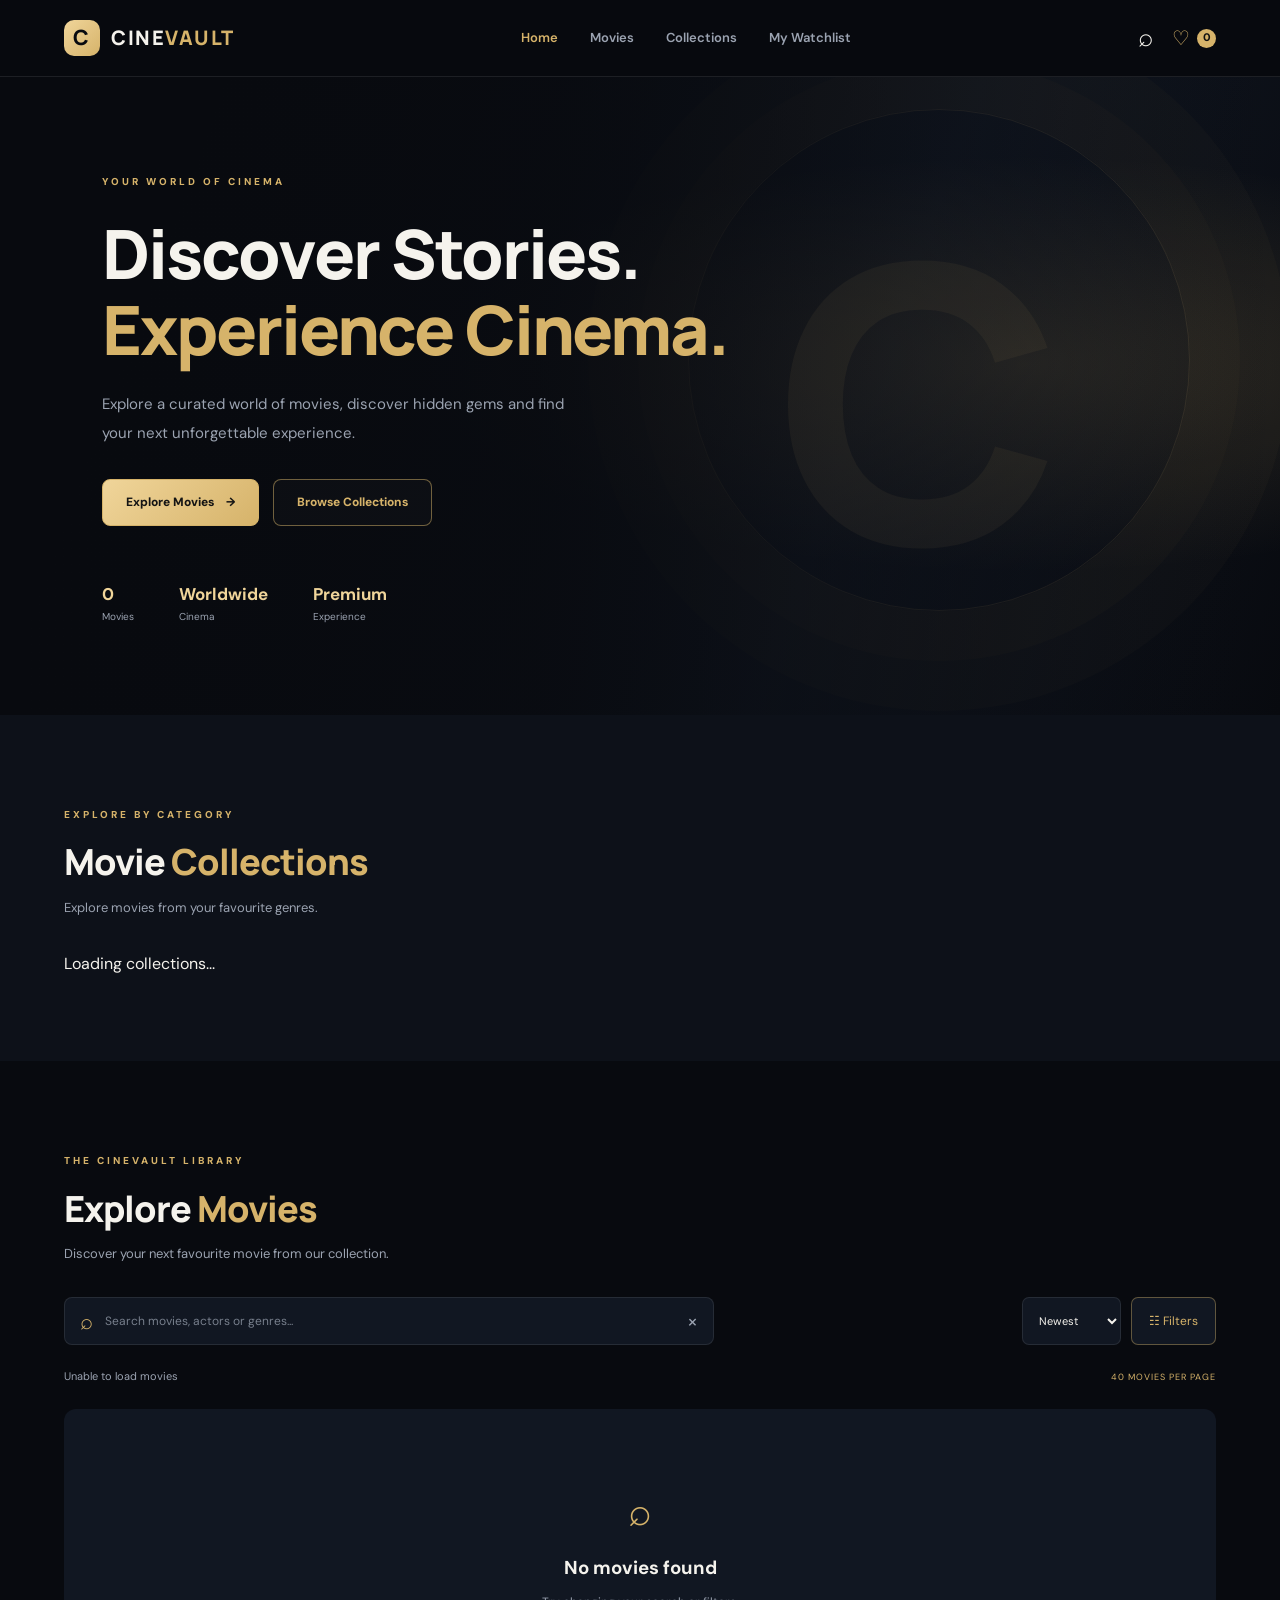
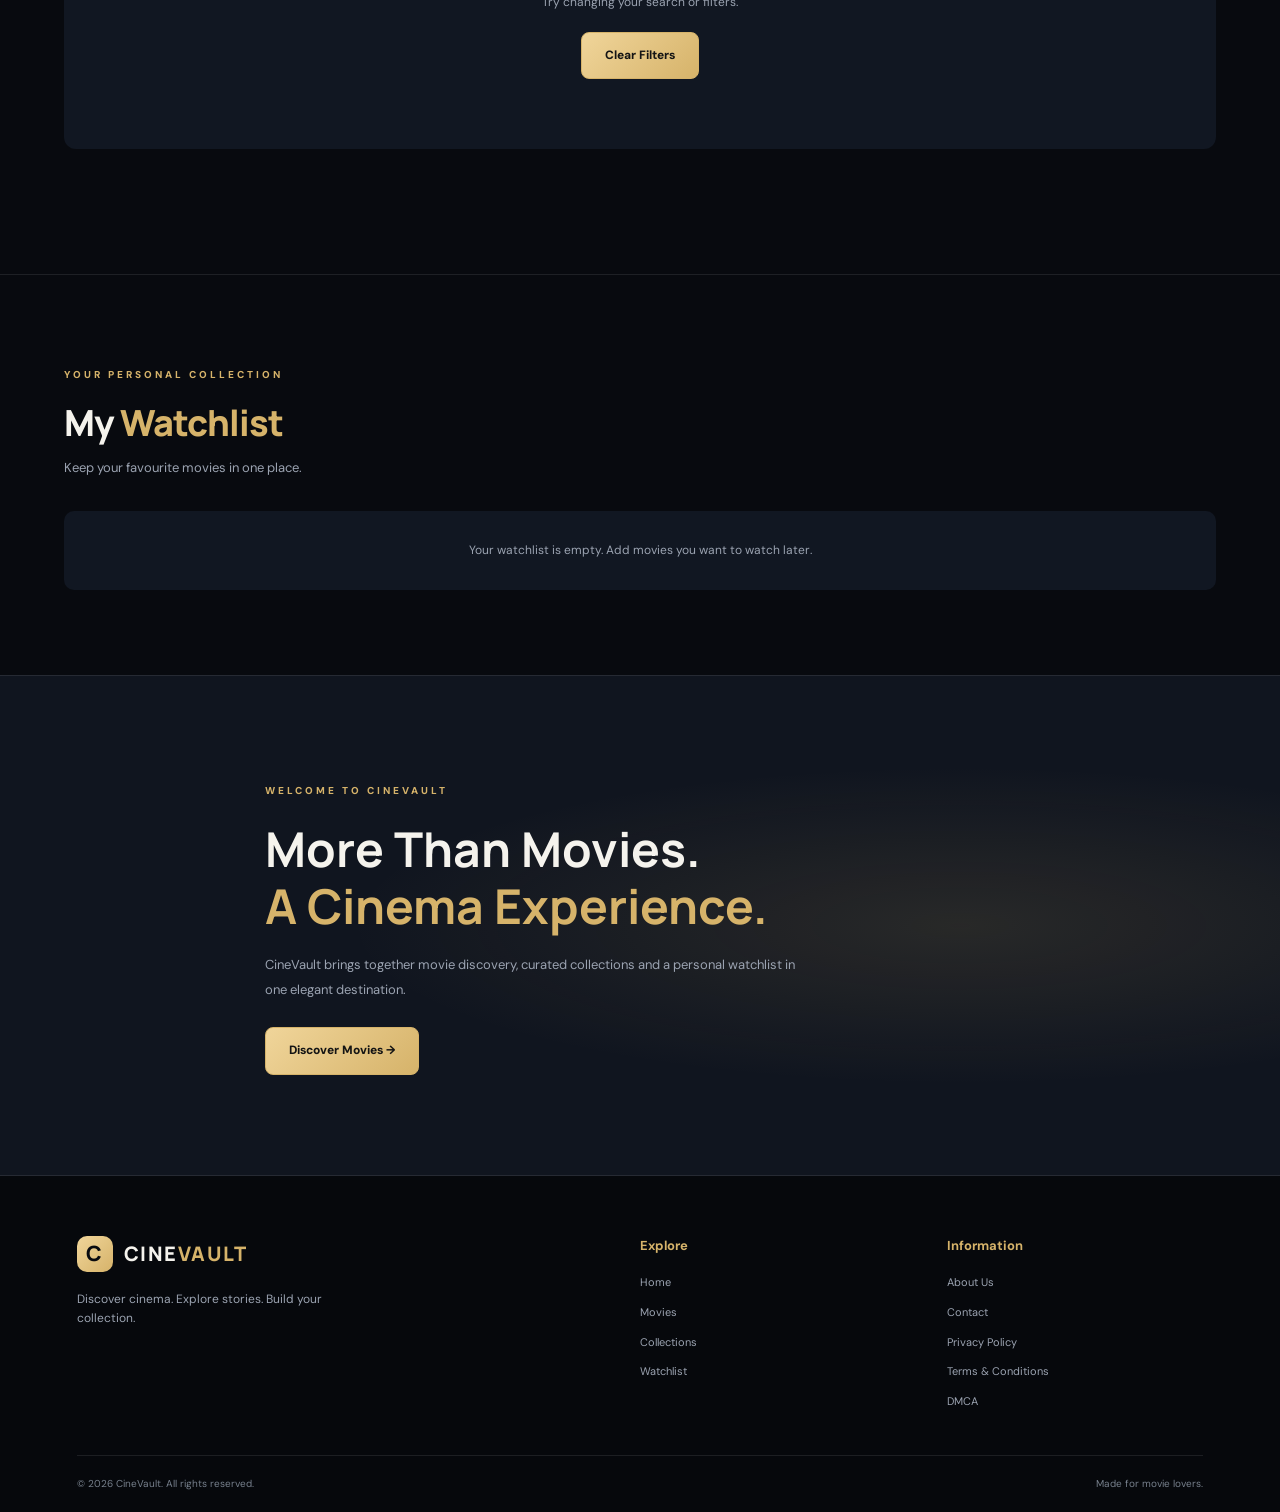
==== index.html @ 34457828 "Refactor index.html for better structure and semantics Updated various elements in the index.html fi" ====
<!DOCTYPE html>
<html lang="en">
<head>
  <meta charset="UTF-8">
  <meta name="viewport" content="width=device-width, initial-scale=1.0">

  <title>CineVault — Discover Movies & Entertainment</title>

  <meta name="description" content="Explore movies, discover new releases and build your personal movie collection with CineVault.">
  <meta name="keywords" content="movies, cinema, Hollywood, Bollywood, Korean movies, Bangla movies">
  <meta name="author" content="CineVault">

  <meta property="og:title" content="CineVault — Movie Collection">
  <meta property="og:description" content="Discover your next favourite movie.">
  <meta property="og:type" content="website">

  <meta name="theme-color" content="#080a0f">

  <link rel="preconnect" href="https://fonts.googleapis.com">
  <link rel="preconnect" href="https://fonts.gstatic.com" crossorigin>
  <link href="https://fonts.googleapis.com/css2?family=DM+Sans:wght@400;500;600;700;800&family=Manrope:wght@400;500;600;700;800&display=swap" rel="stylesheet">

  <link rel="stylesheet" href="style.css">

  <!-- D1 is the only movie database -->
  <script src="script.js" defer></script>
</head>

<body>

  <!-- HEADER -->
  <header class="site-header">
    <div class="header-inner">

      <a href="index.html" class="brand" id="headerBrand">
        <span class="brand-icon" id="headerLogoIcon">C</span>
        <span id="headerLogoText">CINE<span class="gold-text">VAULT</span></span>
      </a>

      <nav class="main-nav" id="mainNav">
        <a href="#home" class="active">Home</a>
        <a href="#movies">Movies</a>
        <a href="#collections">Collections</a>
        <a href="#watchlist">My Watchlist</a>
      </nav>

      <div class="header-actions">

        <button class="icon-button" id="searchToggle" aria-label="Open search">
          <span>⌕</span>
        </button>

        <a href="#watchlist" class="watchlist-link">
          <span>♡</span>
          <span class="watchlist-count" id="watchlistCount">0</span>
        </a>

        <button class="menu-toggle" id="menuToggle" aria-label="Toggle menu">
          ☰
        </button>

      </div>

    </div>
  </header>


  <main>

    <!-- HERO BANNER -->
    <section class="hero-section" id="home">

      <div class="hero-overlay"></div>

      <div class="hero-content">

        <span class="hero-eyebrow" id="heroEyebrow">
          YOUR WORLD OF CINEMA
        </span>

        <h1 id="heroTitle">
          Discover Stories.<br>
          <span class="gold-text" id="heroHighlight">
            Experience Cinema.
          </span>
        </h1>

        <p id="heroDescription">
          Explore a curated world of movies, discover hidden gems
          and find your next unforgettable experience.
        </p>

        <div class="hero-buttons">

          <a href="#movies" class="btn btn-primary" id="heroButton1">
            <span id="heroButton1Text">Explore Movies</span>
            <span>→</span>
          </a>

          <a href="#collections" class="btn btn-outline" id="heroButton2">
            Browse Collections
          </a>

        </div>

        <div class="hero-stats">

          <div>
            <strong id="totalMovies">0</strong>
            <span>Movies</span>
          </div>

          <div>
            <strong>Worldwide</strong>
            <span>Cinema</span>
          </div>

          <div>
            <strong>Premium</strong>
            <span>Experience</span>
          </div>

        </div>

      </div>

      <div class="hero-decoration">
        <span>C</span>
      </div>

    </section>


    <!-- MOVIE COLLECTIONS -->
    <section class="section collections-section" id="collections">

      <div class="section-heading">

        <div>
          <span class="section-eyebrow" id="collectionsEyebrow">
            EXPLORE BY CATEGORY
          </span>

          <h2 id="collectionsHeading">
            Movie <span class="gold-text">Collections</span>
          </h2>

          <p class="section-description" id="collectionsDescription">
            Explore movies from your favourite genres.
          </p>
        </div>

      </div>

      <div class="collection-grid" id="collectionGrid">

        <!-- Collections loaded dynamically from D1 API -->

        <p class="loading-message" id="collectionsLoading">
          Loading collections...
        </p>

      </div>

    </section>


    <!-- EXPLORE MOVIES -->
    <section class="section movies-section" id="movies">

      <div class="section-heading">

        <div>

          <span class="section-eyebrow" id="moviesEyebrow">
            THE CINEVAULT LIBRARY
          </span>

          <h2 id="moviesHeading">
            Explore <span class="gold-text">Movies</span>
          </h2>

          <p class="section-description" id="moviesDescription">
            Discover your next favourite movie from our collection.
          </p>

        </div>

      </div>


      <!-- SEARCH AND SORT -->
      <div class="movie-toolbar">

        <div class="search-box" id="mainSearchBox">

          <span>⌕</span>

          <input
            type="search"
            id="movieSearch"
            placeholder="Search movies, actors or genres..."
            autocomplete="off"
          >

          <button id="clearSearch" aria-label="Clear search">
            ×
          </button>

        </div>

        <div class="toolbar-actions">

          <select id="sortMovies" aria-label="Sort movies">
            <option value="newest">Newest</option>
            <option value="oldest">Oldest</option>
            <option value="rating">Top Rated</option>
            <option value="az">Name A–Z</option>
          </select>

          <button class="filter-toggle" id="filterToggle">
            ☷ Filters
          </button>

        </div>

      </div>


      <!-- FILTERS -->
      <div class="filter-panel" id="filterPanel">

        <div class="filter-group">
          <label for="genreFilter">Genre</label>

          <select id="genreFilter">
            <option value="">All Genres</option>
            <option value="Action">Action</option>
            <option value="Adventure">Adventure</option>
            <option value="Animation">Animation</option>
            <option value="Comedy">Comedy</option>
            <option value="Crime">Crime</option>
            <option value="Drama">Drama</option>
            <option value="Fantasy">Fantasy</option>
            <option value="Horror">Horror</option>
            <option value="Mystery">Mystery</option>
            <option value="Romance">Romance</option>
            <option value="Sci-Fi">Sci-Fi</option>
            <option value="Thriller">Thriller</option>
          </select>
        </div>


        <div class="filter-group">
          <label for="languageFilter">Language</label>

          <select id="languageFilter">
            <option value="">All Languages</option>
            <option value="English">English</option>
            <option value="Hindi">Hindi</option>
            <option value="Korean">Korean</option>
            <option value="Bangla">Bangla</option>
            <option value="Japanese">Japanese</option>
          </select>
        </div>


        <div class="filter-group">
          <label for="yearFilter">Release Year</label>

          <select id="yearFilter">
            <option value="">All Years</option>
          </select>
        </div>


        <div class="filter-group">
          <label for="ratingFilter">Minimum Rating</label>

          <select id="ratingFilter">
            <option value="">Any Rating</option>
            <option value="9">9.0+</option>
            <option value="8">8.0+</option>
            <option value="7">7.0+</option>
            <option value="6">6.0+</option>
          </select>
        </div>


        <button id="resetFilters" class="reset-filters">
          Reset Filters
        </button>

      </div>


      <!-- RESULT INFORMATION -->
      <div class="results-bar">

        <p id="resultsCount">
          Loading movies...
        </p>

        <span class="results-label" id="resultsLabel">
          40 MOVIES PER PAGE
        </span>

      </div>


      <!-- MOVIE GRID -->
      <div class="movie-grid" id="movieGrid">

        <p class="loading-message">
          Loading movies...
        </p>

      </div>


      <!-- EMPTY STATE -->
      <div class="empty-state" id="emptyState" hidden>

        <div class="empty-icon">⌕</div>

        <h3>No movies found</h3>

        <p>Try changing your search or filters.</p>

        <button class="btn btn-primary" id="emptyReset">
          Clear Filters
        </button>

      </div>


      <!-- PAGINATION -->
      <div class="pagination" id="pagination">
        <!-- Pagination generated by JavaScript -->
      </div>

    </section>


    <!-- WATCHLIST -->
    <section class="section watchlist-section" id="watchlist">

      <div class="section-heading">

        <div>

          <span class="section-eyebrow">
            YOUR PERSONAL COLLECTION
          </span>

          <h2>
            My <span class="gold-text">Watchlist</span>
          </h2>

          <p class="section-description">
            Keep your favourite movies in one place.
          </p>

        </div>

      </div>

      <div class="movie-grid" id="watchlistGrid">
        <!-- Watchlist movies generated by JavaScript -->
      </div>

      <p class="watchlist-empty" id="watchlistEmpty">
        Your watchlist is empty. Add movies you want to watch later.
      </p>

    </section>


    <!-- ABOUT -->
    <section class="about-section" id="about">

      <div class="about-content">

        <span class="section-eyebrow" id="aboutEyebrow">
          WELCOME TO CINEVAULT
        </span>

        <h2 id="aboutTitle">
          More Than Movies.<br>
          <span class="gold-text" id="aboutHighlight">
            A Cinema Experience.
          </span>
        </h2>

        <p id="aboutDescription">
          CineVault brings together movie discovery, curated collections
          and a personal watchlist in one elegant destination.
        </p>

        <a href="#movies" class="btn btn-primary" id="aboutButton">
          Discover Movies →
        </a>

      </div>

    </section>

  </main>


  <!-- MOVIE DETAILS MODAL -->
  <div class="modal-backdrop" id="movieModal" aria-hidden="true">

    <div
      class="movie-modal"
      role="dialog"
      aria-modal="true"
      aria-labelledby="modalTitle"
    >

      <button
        class="modal-close"
        id="modalClose"
        aria-label="Close details"
      >
        ×
      </button>

      <div class="modal-content" id="modalContent">
        <!-- Movie details generated by JavaScript -->
      </div>

    </div>

  </div>


  <!-- FOOTER -->
  <footer class="site-footer">

    <div class="footer-main">

      <div class="footer-brand">

        <a href="#home" class="brand" id="footerBrand">

          <span class="brand-icon" id="footerLogoIcon">C</span>

          <span id="footerLogoText">
            CINE<span class="gold-text">VAULT</span>
          </span>

        </a>

        <p id="footerDescription">
          Discover cinema. Explore stories. Build your collection.
        </p>

      </div>


      <div class="footer-links">

        <h4>Explore</h4>

        <a href="#home">Home</a>
        <a href="#movies">Movies</a>
        <a href="#collections">Collections</a>
        <a href="#watchlist">Watchlist</a>

      </div>


      <div class="footer-links">

        <h4>Information</h4>

        <a href="about.html">About Us</a>
        <a href="contact.html">Contact</a>
        <a href="privacy.html">Privacy Policy</a>
        <a href="terms.html">Terms & Conditions</a>
        <a href="dmca.html">DMCA</a>

      </div>

    </div>


    <div class="footer-bottom">

      <p id="copyrightText">
        © <span id="currentYear">2026</span> CineVault. All rights reserved.
      </p>

      <p id="footerTagline">
        Made for movie lovers.
      </p>

    </div>

  </footer>

</body>
</html>
---- style.css ----
/* =========================================
   CINEVAULT — PREMIUM BLACK & GOLD DESIGN
   ========================================= */

:root {
  --bg: #080a0f;
  --bg2: #0d1119;
  --panel: #111722;
  --panel2: #171e2a;
  --gold: #d6b36a;
  --gold2: #f0d59a;
  --text: #f5f3ed;
  --muted: #9ba3b1;
  --line: rgba(255,255,255,.09);
  --radius: 16px;
  --font: 'DM Sans', sans-serif;
  --heading: 'Manrope', sans-serif;
}

* {
  margin: 0;
  padding: 0;
  box-sizing: border-box;
}

html {
  scroll-behavior: smooth;
  scroll-padding-top: 90px;
}

body {
  background: var(--bg);
  color: var(--text);
  font-family: var(--font);
  line-height: 1.6;
  overflow-x: hidden;
}

button, input, select {
  font: inherit;
}

button, a {
  -webkit-tap-highlight-color: transparent;
}

a {
  color: inherit;
  text-decoration: none;
}

button {
  cursor: pointer;
}

img {
  display: block;
  max-width: 100%;
}

.gold-text {
  color: var(--gold);
}

/* HEADER */

.site-header {
  position: sticky;
  top: 0;
  z-index: 100;
  background: rgba(8,10,15,.94);
  backdrop-filter: blur(18px);
  border-bottom: 1px solid var(--line);
}

.header-inner {
  max-width: 1440px;
  min-height: 76px;
  margin: auto;
  padding: 0 5%;
  display: flex;
  align-items: center;
  justify-content: space-between;
  gap: 25px;
}

.brand {
  display: inline-flex;
  align-items: center;
  gap: 11px;
  font-family: var(--heading);
  font-size: 20px;
  font-weight: 800;
  letter-spacing: 1.5px;
  white-space: nowrap;
}

.brand-icon {
  width: 36px;
  height: 36px;
  display: grid;
  place-items: center;
  color: #080a0f;
  background: linear-gradient(135deg,var(--gold2),var(--gold));
  border-radius: 10px;
  font-size: 21px;
  font-weight: 900;
}

.main-nav {
  display: flex;
  align-items: center;
  gap: 32px;
}

.main-nav a {
  color: var(--muted);
  font-size: 13px;
  font-weight: 600;
  transition: .25s;
}

.main-nav a:hover,
.main-nav a.active {
  color: var(--gold);
}

.header-actions {
  display: flex;
  align-items: center;
  gap: 18px;
}

.icon-button,
.menu-toggle {
  background: transparent;
  border: 0;
  color: var(--text);
  font-size: 26px;
}

.watchlist-link {
  display: flex;
  align-items: center;
  gap: 7px;
  font-size: 20px;
  color: var(--gold);
}

.watchlist-count {
  font-size: 11px;
  background: var(--gold);
  color: #111;
  border-radius: 50%;
  min-width: 19px;
  height: 19px;
  display: grid;
  place-items: center;
  font-weight: 800;
}

.menu-toggle {
  display: none;
}

/* HERO */

.hero-section {
  position: relative;
  min-height: 590px;
  display: flex;
  align-items: center;
  padding: 90px 8%;
  overflow: hidden;
  background:
    radial-gradient(ellipse at 80% 45%,rgba(214,179,106,.16),transparent 42%),
    linear-gradient(110deg,#080a0f 15%,#111722 65%,#080a0f);
}

.hero-section::before {
  content: "";
  position: absolute;
  width: 500px;
  height: 500px;
  right: 7%;
  top: 5%;
  border: 1px solid rgba(214,179,106,.13);
  border-radius: 50%;
  box-shadow: 0 0 0 50px rgba(214,179,106,.025),
              0 0 0 100px rgba(214,179,106,.018);
}

.hero-overlay {
  position: absolute;
  inset: 0;
  background: linear-gradient(90deg,var(--bg) 0%,rgba(8,10,15,.85) 42%,transparent 100%);
  pointer-events: none;
}

.hero-content {
  position: relative;
  z-index: 2;
  max-width: 650px;
}

.hero-eyebrow,
.section-eyebrow {
  color: var(--gold);
  font-size: 10px;
  font-weight: 800;
  letter-spacing: 3px;
}

.hero-content h1 {
  margin: 22px 0;
  font-family: var(--heading);
  font-size: clamp(38px,5.4vw,68px);
  line-height: 1.13;
  letter-spacing: -2px;
  font-weight: 800;
}

.hero-content p {
  max-width: 490px;
  color: var(--muted);
  font-size: 15px;
  line-height: 1.9;
}

.hero-buttons {
  display: flex;
  flex-wrap: wrap;
  gap: 14px;
  margin-top: 32px;
}

.btn {
  display: inline-flex;
  justify-content: center;
  align-items: center;
  gap: 12px;
  padding: 13px 23px;
  border-radius: 8px;
  font-size: 12px;
  font-weight: 800;
  transition: .3s;
}

.btn-primary {
  background: linear-gradient(135deg,var(--gold2),var(--gold));
  color: #141414;
  border: 1px solid var(--gold);
}

.btn-primary:hover {
  transform: translateY(-3px);
  box-shadow: 0 10px 30px rgba(214,179,106,.2);
}

.btn-outline {
  border: 1px solid rgba(214,179,106,.5);
  color: var(--gold);
  background: rgba(255,255,255,.02);
}

.btn-outline:hover {
  background: rgba(214,179,106,.1);
}

.hero-stats {
  display: flex;
  gap: 45px;
  margin-top: 55px;
}

.hero-stats div {
  display: flex;
  flex-direction: column;
}

.hero-stats strong {
  font-size: 17px;
  color: var(--gold2);
}

.hero-stats span {
  font-size: 10px;
  color: var(--muted);
}

.hero-decoration {
  position: absolute;
  right: 17%;
  top: 50%;
  transform: translateY(-50%);
  font-family: var(--heading);
  font-size: clamp(200px,30vw,400px);
  font-weight: 800;
  color: rgba(214,179,106,.055);
  pointer-events: none;
}

/* SECTIONS */

.section {
  max-width: 1440px;
  margin: auto;
  padding: 85px 5%;
}

.section-heading {
  display: flex;
  align-items: end;
  justify-content: space-between;
  gap: 20px;
  margin-bottom: 32px;
}

.section-heading h2 {
  margin-top: 8px;
  font-family: var(--heading);
  font-size: clamp(25px,3vw,36px);
  font-weight: 800;
  letter-spacing: -1px;
}

.section-description {
  color: var(--muted);
  font-size: 13px;
  margin-top: 7px;
}

.text-link {
  color: var(--gold);
  font-size: 12px;
  font-weight: 700;
  white-space: nowrap;
}

/* FEATURED */

.featured-grid {
  display: grid;
  grid-template-columns: repeat(4,minmax(0,1fr));
  gap: 22px;
}

/* MOVIE CARDS */

.movie-grid {
  display: grid;
  grid-template-columns: repeat(5,minmax(0,1fr));
  gap: 25px 19px;
}

.movie-card {
  position: relative;
  min-width: 0;
  overflow: hidden;
  background: var(--panel);
  border: 1px solid var(--line);
  border-radius: 12px;
  transition: transform .3s,border-color .3s,box-shadow .3s;
  cursor: pointer;
}

.movie-card:hover {
  transform: translateY(-7px);
  border-color: rgba(214,179,106,.55);
  box-shadow: 0 15px 40px rgba(0,0,0,.35);
}

.movie-poster {
  position: relative;
  width: 100%;
  aspect-ratio: 2/3;
  background: linear-gradient(145deg,#1c2634,#0c1119);
  overflow: hidden;
}

.movie-poster img {
  width: 100%;
  height: 100%;
  object-fit: cover;
  transition: transform .5s;
}

.movie-card:hover .movie-poster img {
  transform: scale(1.06);
}

.movie-rating {
  position: absolute;
  top: 11px;
  left: 11px;
  padding: 5px 9px;
  border-radius: 5px;
  background: rgba(8,10,15,.9);
  color: var(--gold2);
  font-size: 11px;
  font-weight: 800;
  z-index: 2;
}

.watchlist-btn {
  position: absolute;
  top: 10px;
  right: 10px;
  width: 33px;
  height: 33px;
  border: 0;
  border-radius: 50%;
  background: rgba(8,10,15,.85);
  color: white;
  font-size: 19px;
  z-index: 3;
}

.watchlist-btn.active {
  color: var(--gold);
}

.movie-info {
  padding: 13px;
}

.movie-info h3 {
  font-family: var(--heading);
  font-size: 13px;
  font-weight: 800;
  white-space: nowrap;
  overflow: hidden;
  text-overflow: ellipsis;
}

.movie-meta {
  display: flex;
  justify-content: space-between;
  gap: 8px;
  margin-top: 7px;
  color: var(--muted);
  font-size: 10px;
}

.movie-genre {
  display: inline-block;
  margin-top: 10px;
  padding: 4px 8px;
  border-radius: 4px;
  background: rgba(214,179,106,.09);
  color: var(--gold);
  font-size: 9px;
}

/* COLLECTIONS */

.collections-section {
  max-width: none;
  background: var(--bg2);
}

.collections-section .section-heading,
.collection-grid {
  max-width: 1300px;
  margin-left: auto;
  margin-right: auto;
}

.collection-grid {
  display: grid;
  grid-template-columns: repeat(6,minmax(0,1fr));
  gap: 16px;
}

.collection-card {
  display: flex;
  flex-direction: column;
  align-items: flex-start;
  gap: 7px;
  min-height: 150px;
  padding: 22px 17px;
  text-align: left;
  color: var(--text);
  background: linear-gradient(145deg,#161e2b,#0d121b);
  border: 1px solid var(--line);
  border-radius: 12px;
  transition: .3s;
}

.collection-card:hover {
  border-color: var(--gold);
  transform: translateY(-5px);
}

.collection-icon {
  color: var(--gold);
  font-size: 26px;
  margin-bottom: 7px;
}

.collection-card strong {
  font-size: 14px;
}

.collection-card > span:last-child {
  color: var(--muted);
  font-size: 10px;
}

/* TOOLBAR */

.movie-toolbar {
  display: flex;
  justify-content: space-between;
  gap: 15px;
  margin-bottom: 18px;
}

.search-box {
  flex: 1;
  display: flex;
  align-items: center;
  gap: 12px;
  min-width: 0;
  max-width: 650px;
  padding: 0 15px;
  background: var(--panel);
  border: 1px solid var(--line);
  border-radius: 8px;
}

.search-box > span {
  color: var(--gold);
  font-size: 22px;
}

.search-box input {
  width: 100%;
  height: 46px;
  border: 0;
  outline: 0;
  color: var(--text);
  background: transparent;
  font-size: 12px;
}

.search-box input::placeholder {
  color: #777f8c;
}

.search-box button {
  border: 0;
  background: transparent;
  color: var(--muted);
  font-size: 20px;
}

.toolbar-actions {
  display: flex;
  gap: 10px;
}

.toolbar-actions select,
.filter-group select {
  min-height: 45px;
  padding: 0 12px;
  border: 1px solid var(--line);
  border-radius: 7px;
  background: var(--panel);
  color: var(--text);
  outline: none;
  font-size: 11px;
}

.filter-toggle {
  padding: 0 17px;
  background: var(--panel);
  color: var(--gold);
  border: 1px solid rgba(214,179,106,.4);
  border-radius: 7px;
  font-size: 12px;
}

.filter-panel {
  display: none;
  grid-template-columns: repeat(4,minmax(0,1fr)) auto;
  align-items: end;
  gap: 13px;
  margin-bottom: 24px;
  padding: 20px;
  border: 1px solid var(--line);
  border-radius: 10px;
  background: var(--panel);
}

.filter-panel.open {
  display: grid;
}

.filter-group {
  display: flex;
  flex-direction: column;
  gap: 7px;
}

.filter-group label {
  color: var(--muted);
  font-size: 10px;
}

.filter-group select {
  width: 100%;
}

.reset-filters {
  min-height: 45px;
  padding: 0 13px;
  border: 1px solid var(--line);
  border-radius: 7px;
  background: transparent;
  color: var(--gold);
  font-size: 11px;
}

.results-bar {
  display: flex;
  justify-content: space-between;
  align-items: center;
  margin: 23px 0;
}

.results-bar p {
  color: var(--muted);
  font-size: 11px;
}

.results-label {
  color: var(--gold);
  font-size: 9px;
  letter-spacing: 1px;
}

/* PAGINATION */

.pagination {
  display: flex;
  justify-content: center;
  flex-wrap: wrap;
  gap: 8px;
  margin-top: 40px;
}

.pagination button {
  min-width: 37px;
  height: 37px;
  padding: 0 10px;
  border: 1px solid var(--line);
  border-radius: 6px;
  background: var(--panel);
  color: var(--text);
  font-size: 11px;
}

.pagination button.active,
.pagination button:hover {
  background: var(--gold);
  color: #111;
  border-color: var(--gold);
}

/* EMPTY STATE */

.empty-state {
  padding: 70px 20px;
  text-align: center;
  background: var(--panel);
  border-radius: 12px;
}

.empty-icon {
  font-size: 40px;
  color: var(--gold);
}

.empty-state h3 {
  margin: 10px 0;
}

.empty-state p,
.watchlist-empty {
  color: var(--muted);
  font-size: 12px;
}

.empty-state .btn {
  margin-top: 20px;
}

/* WATCHLIST */

.watchlist-section {
  border-top: 1px solid var(--line);
}

.watchlist-empty {
  padding: 30px;
  text-align: center;
  background: var(--panel);
  border-radius: 10px;
}

/* ABOUT */

.about-section {
  padding: 100px 8%;
  background:
    radial-gradient(ellipse at 75% 50%,rgba(214,179,106,.12),transparent 45%),
    #10151f;
  border-top: 1px solid var(--line);
  border-bottom: 1px solid var(--line);
}

.about-content {
  max-width: 750px;
  margin: auto;
}

.about-content h2 {
  margin: 18px 0;
  font-family: var(--heading);
  font-size: clamp(32px,4vw,48px);
  line-height: 1.2;
}

.about-content p {
  max-width: 550px;
  color: var(--muted);
  font-size: 13px;
  line-height: 1.9;
  margin-bottom: 25px;
}

/* MOVIE MODAL */

.modal-backdrop {
  position: fixed;
  inset: 0;
  z-index: 300;
  display: none;
  align-items: center;
  justify-content: center;
  padding: 20px;
  background: rgba(0,0,0,.85);
  backdrop-filter: blur(8px);
}

.modal-backdrop.open {
  display: flex;
}

.movie-modal {
  position: relative;
  width: 100%;
  max-width: 850px;
  max-height: 90vh;
  overflow-y: auto;
  background: var(--panel);
  border: 1px solid rgba(214,179,106,.3);
  border-radius: 15px;
}

.modal-close {
  position: sticky;
  top: 12px;
  float: right;
  z-index: 5;
  width: 36px;
  height: 36px;
  margin: 12px;
  border: 0;
  border-radius: 50%;
  background: #222a36;
  color: white;
  font-size: 22px;
}

/* FOOTER */

.site-footer {
  padding: 60px 6% 20px;
  background: #06080c;
}

.footer-main {
  display: grid;
  grid-template-columns: 2fr 1fr 1fr;
  gap: 50px;
  max-width: 1250px;
  margin: auto;
  padding-bottom: 45px;
}

.footer-brand p {
  max-width: 270px;
  margin-top: 18px;
  color: var(--muted);
  font-size: 12px;
}

.footer-links {
  display: flex;
  flex-direction: column;
  gap: 12px;
}

.footer-links h4 {
  margin-bottom: 6px;
  color: var(--gold);
  font-size: 13px;
}

.footer-links a {
  color: var(--muted);
  font-size: 11px;
  transition: .2s;
}

.footer-links a:hover {
  color: var(--gold);
}

.footer-bottom {
  display: flex;
  justify-content: space-between;
  gap: 15px;
  max-width: 1250px;
  margin: auto;
  padding-top: 20px;
  border-top: 1px solid var(--line);
  color: #77808d;
  font-size: 10px;
}

/* RESPONSIVE */

@media(max-width:1100px) {
  .movie-grid {
    grid-template-columns: repeat(4,minmax(0,1fr));
  }

  .collection-grid {
    grid-template-columns: repeat(3,minmax(0,1fr));
  }

  .featured-grid {
    grid-template-columns: repeat(2,minmax(0,1fr));
  }

  .filter-panel {
    grid-template-columns: repeat(2,minmax(0,1fr));
  }
}

@media(max-width:760px) {
  .header-inner {
    min-height: 65px;
    padding: 0 4%;
  }

  .brand {
    font-size: 17px;
  }

  .main-nav {
    display: none;
    position: absolute;
    top: 65px;
    left: 0;
    right: 0;
    padding: 20px 5%;
    flex-direction: column;
    align-items: flex-start;
    gap: 18px;
    background: #0c1119;
    border-bottom: 1px solid var(--line);
  }

  .main-nav.open {
    display: flex;
  }

  .menu-toggle {
    display: block;
    font-size: 21px;
  }

  .header-actions {
    gap: 12px;
  }

  .hero-section {
    min-height: 560px;
    padding: 75px 6%;
  }

  .hero-content h1 {
    letter-spacing: -1px;
  }

  .hero-stats {
    gap: 25px;
    margin-top: 40px;
  }

  .section {
    padding: 65px 4%;
  }

  .movie-grid {
    grid-template-columns: repeat(3,minmax(0,1fr));
    gap: 17px 11px;
  }

  .movie-info {
    padding: 10px;
  }

  .movie-info h3 {
    font-size: 11px;
  }

  .movie-meta {
    font-size: 9px;
  }

  .movie-toolbar {
    flex-direction: column;
  }

  .search-box {
    max-width: none;
  }

  .toolbar-actions {
    justify-content: space-between;
  }

  .toolbar-actions select {
    flex: 1;
  }

  .filter-panel {
    grid-template-columns: repeat(2,minmax(0,1fr));
  }

  .collection-grid {
    grid-template-columns: repeat(2,minmax(0,1fr));
  }

  .footer-main {
    grid-template-columns: 1fr 1fr;
    gap: 30px;
  }

  .footer-brand {
    grid-column: 1/-1;
  }
}

@media(max-width:430px) {
  .movie-grid {
    grid-template-columns: repeat(2,minmax(0,1fr));
    gap: 17px 12px;
  }

  .featured-grid {
    grid-template-columns: repeat(2,minmax(0,1fr));
    gap: 12px;
  }

  .hero-content h1 {
    font-size: 38px;
  }

  .hero-stats {
    gap: 17px;
  }

  .hero-stats strong {
    font-size: 14px;
  }

  .section-heading {
    align-items: flex-start;
  }

  .results-label {
    font-size: 8px;
  }

  .filter-panel {
    grid-template-columns: 1fr 1fr;
    padding: 13px;
  }

  .footer-main {
    gap: 25px;
  }

  .footer-bottom {
    flex-direction: column;
  }
}
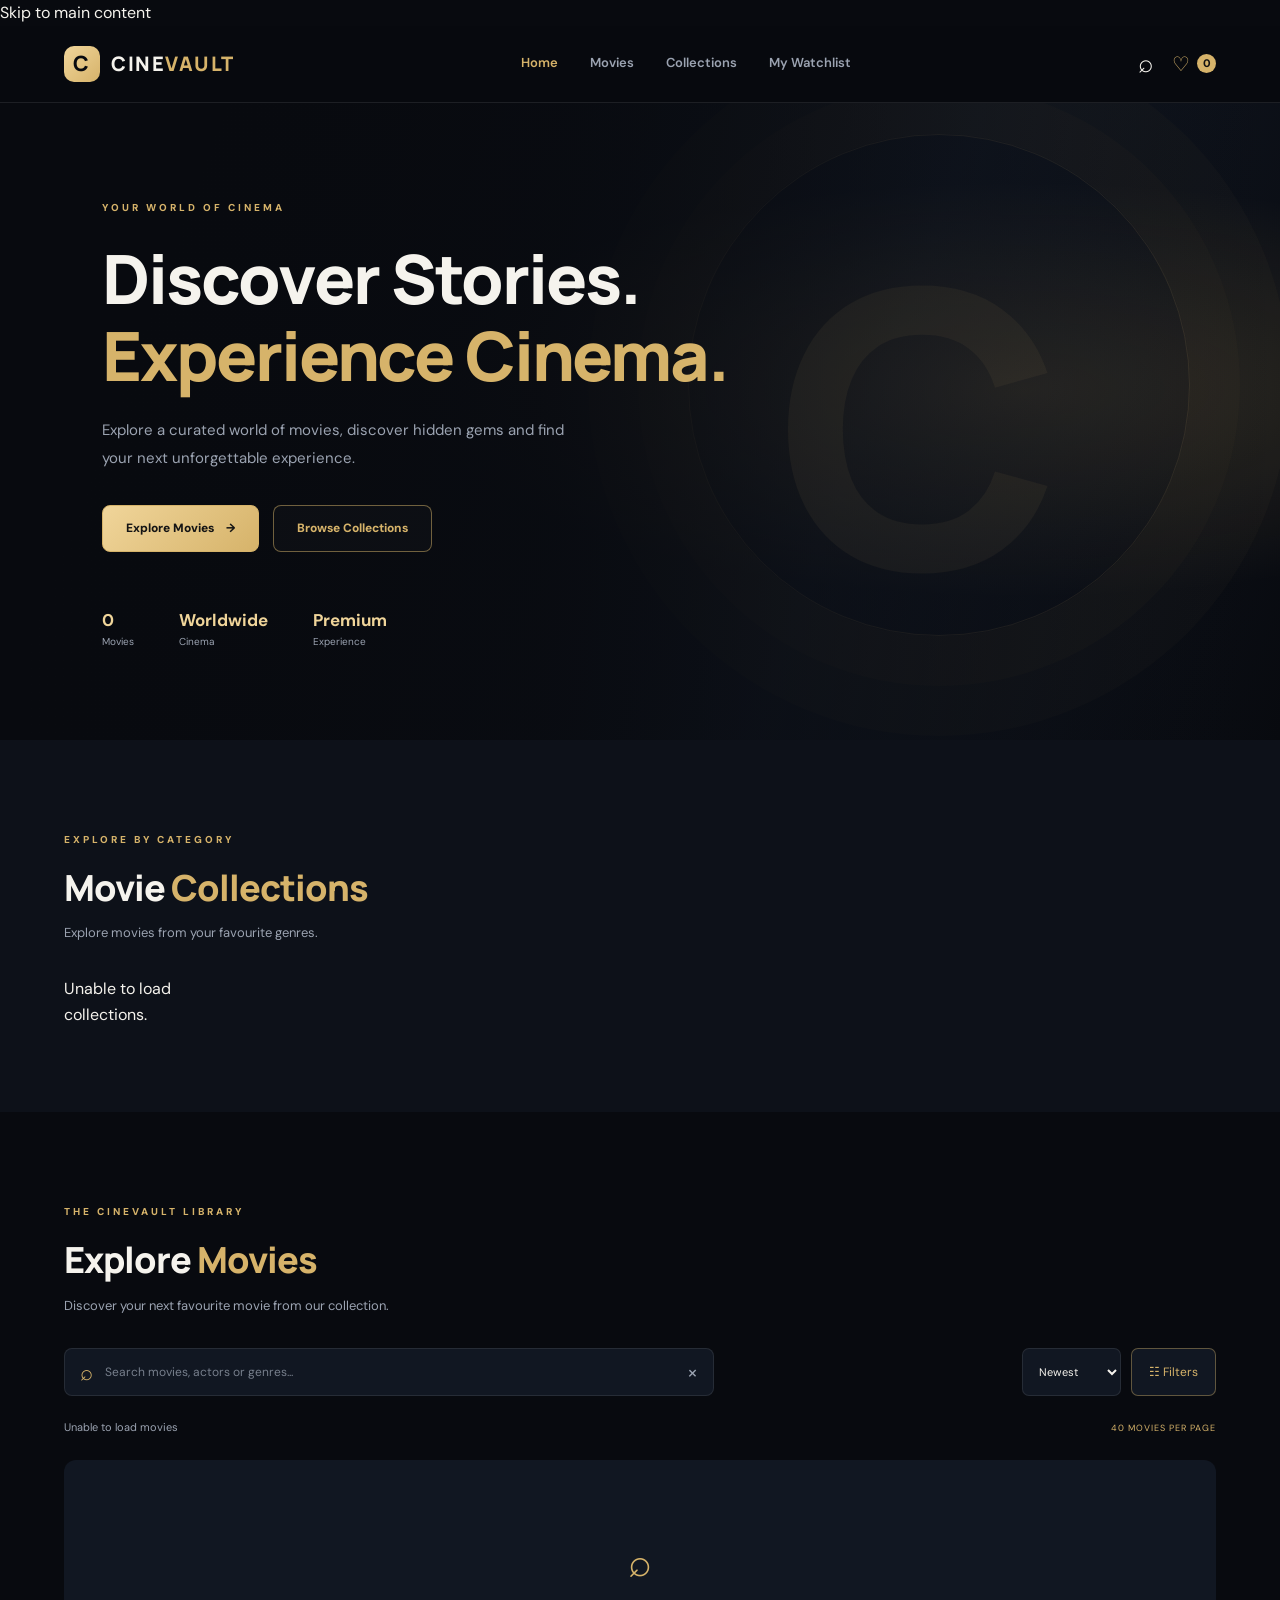
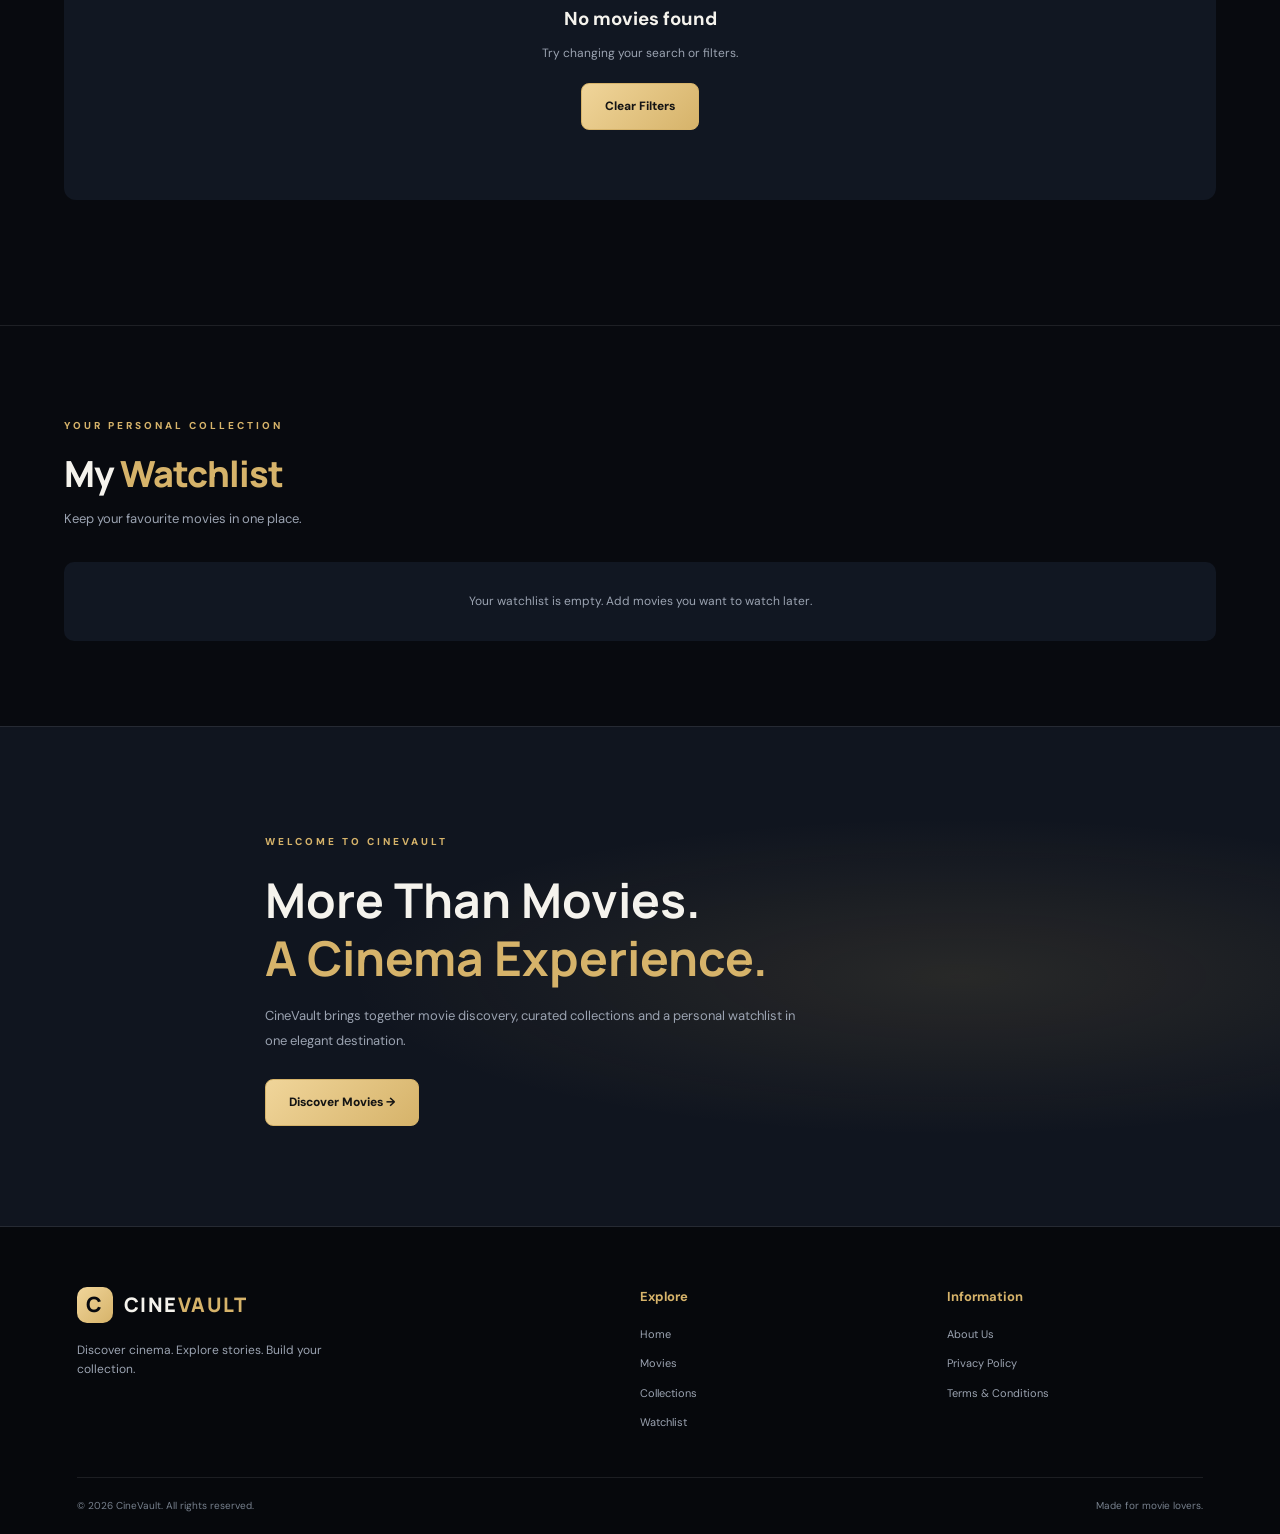
==== commit ead749c6: "Improve SEO and accessibility in index.html Updated meta tags for better SEO and accessibility. Enha" ====
--- a/index.html
+++ b/index.html
@@ -7,69 +7,134 @@
 
   <title>CineVault — Discover Movies & Entertainment</title>
 
-  <meta name="description" content="Explore movies, discover new releases and build your personal movie collection with CineVault.">
-  <meta name="keywords" content="movies, cinema, Hollywood, Bollywood, Korean movies, Bangla movies">
+  <meta name="description" content="Explore movies, discover new releases, browse curated collections and build your personal movie watchlist with CineVault.">
+  <meta name="keywords" content="movies, cinema, Hollywood, Bollywood, Korean movies, Bangla movies, movie collection">
   <meta name="author" content="CineVault">
+  <meta name="robots" content="index, follow">
+  <meta name="theme-color" content="#080a0f">
 
   <meta property="og:title" content="CineVault — Movie Collection">
-  <meta property="og:description" content="Discover your next favourite movie.">
+  <meta property="og:description" content="Discover your next favourite movie with CineVault.">
   <meta property="og:type" content="website">
-
-  <meta name="theme-color" content="#080a0f">
+  <meta property="og:site_name" content="CineVault">
+
+  <meta name="twitter:card" content="summary_large_image">
+  <meta name="twitter:title" content="CineVault — Movie Collection">
+  <meta name="twitter:description" content="Discover your next favourite movie with CineVault.">
 
   <link rel="preconnect" href="https://fonts.googleapis.com">
   <link rel="preconnect" href="https://fonts.gstatic.com" crossorigin>
-  <link href="https://fonts.googleapis.com/css2?family=DM+Sans:wght@400;500;600;700;800&family=Manrope:wght@400;500;600;700;800&display=swap" rel="stylesheet">
+
+  <link
+    href="https://fonts.googleapis.com/css2?family=DM+Sans:wght@400;500;600;700;800&family=Manrope:wght@400;500;600;700;800&display=swap"
+    rel="stylesheet"
+  >
 
   <link rel="stylesheet" href="style.css">
 
-  <!-- D1 is the only movie database -->
   <script src="script.js" defer></script>
 </head>
 
 <body>
 
+  <a class="skip-link" href="#main-content">
+    Skip to main content
+  </a>
+
   <!-- HEADER -->
-  <header class="site-header">
+  <header class="site-header" id="siteHeader">
+
     <div class="header-inner">
 
-      <a href="index.html" class="brand" id="headerBrand">
+      <a href="index.html" class="brand" id="headerBrand" aria-label="CineVault Home">
+
         <span class="brand-icon" id="headerLogoIcon">C</span>
-        <span id="headerLogoText">CINE<span class="gold-text">VAULT</span></span>
+
+        <span id="headerLogoText">
+          CINE<span class="gold-text">VAULT</span>
+        </span>
+
       </a>
 
-      <nav class="main-nav" id="mainNav">
-        <a href="#home" class="active">Home</a>
-        <a href="#movies">Movies</a>
-        <a href="#collections">Collections</a>
-        <a href="#watchlist">My Watchlist</a>
+      <nav
+        class="main-nav"
+        id="mainNav"
+        aria-label="Main navigation"
+      >
+
+        <a href="#home" class="active" aria-current="page">
+          Home
+        </a>
+
+        <a href="#movies">
+          Movies
+        </a>
+
+        <a href="#collections">
+          Collections
+        </a>
+
+        <a href="#watchlist">
+          My Watchlist
+        </a>
+
       </nav>
 
       <div class="header-actions">
 
-        <button class="icon-button" id="searchToggle" aria-label="Open search">
-          <span>⌕</span>
+        <button
+          class="icon-button"
+          id="searchToggle"
+          type="button"
+          aria-label="Go to movie search"
+          title="Search movies"
+        >
+          <span aria-hidden="true">⌕</span>
         </button>
 
-        <a href="#watchlist" class="watchlist-link">
-          <span>♡</span>
-          <span class="watchlist-count" id="watchlistCount">0</span>
-        </a>
-
-        <button class="menu-toggle" id="menuToggle" aria-label="Toggle menu">
+        <a
+          href="#watchlist"
+          class="watchlist-link"
+          aria-label="Open my watchlist"
+        >
+
+          <span aria-hidden="true">♡</span>
+
+          <span
+            class="watchlist-count"
+            id="watchlistCount"
+            aria-live="polite"
+          >0</span>
+
+        </a>
+
+        <button
+          class="menu-toggle"
+          id="menuToggle"
+          type="button"
+          aria-label="Toggle navigation menu"
+          aria-expanded="false"
+          aria-controls="mainNav"
+        >
           ☰
         </button>
 
       </div>
 
     </div>
+
   </header>
 
 
-  <main>
+  <!-- MAIN CONTENT -->
+  <main id="main-content">
 
     <!-- HERO BANNER -->
-    <section class="hero-section" id="home">
+    <section
+      class="hero-section"
+      id="home"
+      aria-labelledby="heroTitle"
+    >
 
       <div class="hero-overlay"></div>
 
@@ -80,10 +145,13 @@
         </span>
 
         <h1 id="heroTitle">
+
           Discover Stories.<br>
+
           <span class="gold-text" id="heroHighlight">
             Experience Cinema.
           </span>
+
         </h1>
 
         <p id="heroDescription">
@@ -93,12 +161,25 @@
 
         <div class="hero-buttons">
 
-          <a href="#movies" class="btn btn-primary" id="heroButton1">
-            <span id="heroButton1Text">Explore Movies</span>
-            <span>→</span>
+          <a
+            href="#movies"
+            class="btn btn-primary"
+            id="heroButton1"
+          >
+
+            <span id="heroButton1Text">
+              Explore Movies
+            </span>
+
+            <span aria-hidden="true">→</span>
+
           </a>
 
-          <a href="#collections" class="btn btn-outline" id="heroButton2">
+          <a
+            href="#collections"
+            class="btn btn-outline"
+            id="heroButton2"
+          >
             Browse Collections
           </a>
 
@@ -107,7 +188,7 @@
         <div class="hero-stats">
 
           <div>
-            <strong id="totalMovies">0</strong>
+            <strong id="totalMovies" aria-live="polite">0</strong>
             <span>Movies</span>
           </div>
 
@@ -125,7 +206,7 @@
 
       </div>
 
-      <div class="hero-decoration">
+      <div class="hero-decoration" aria-hidden="true">
         <span>C</span>
       </div>
 
@@ -133,11 +214,16 @@
 
 
     <!-- MOVIE COLLECTIONS -->
-    <section class="section collections-section" id="collections">
+    <section
+      class="section collections-section"
+      id="collections"
+      aria-labelledby="collectionsHeading"
+    >
 
       <div class="section-heading">
 
         <div>
+
           <span class="section-eyebrow" id="collectionsEyebrow">
             EXPLORE BY CATEGORY
           </span>
@@ -146,16 +232,22 @@
             Movie <span class="gold-text">Collections</span>
           </h2>
 
-          <p class="section-description" id="collectionsDescription">
+          <p
+            class="section-description"
+            id="collectionsDescription"
+          >
             Explore movies from your favourite genres.
           </p>
-        </div>
-
-      </div>
-
-      <div class="collection-grid" id="collectionGrid">
-
-        <!-- Collections loaded dynamically from D1 API -->
+
+        </div>
+
+      </div>
+
+      <div
+        class="collection-grid"
+        id="collectionGrid"
+        aria-live="polite"
+      >
 
         <p class="loading-message" id="collectionsLoading">
           Loading collections...
@@ -167,7 +259,11 @@
 
 
     <!-- EXPLORE MOVIES -->
-    <section class="section movies-section" id="movies">
+    <section
+      class="section movies-section"
+      id="movies"
+      aria-labelledby="moviesHeading"
+    >
 
       <div class="section-heading">
 
@@ -181,7 +277,10 @@
             Explore <span class="gold-text">Movies</span>
           </h2>
 
-          <p class="section-description" id="moviesDescription">
+          <p
+            class="section-description"
+            id="moviesDescription"
+          >
             Discover your next favourite movie from our collection.
           </p>
 
@@ -195,16 +294,21 @@
 
         <div class="search-box" id="mainSearchBox">
 
-          <span>⌕</span>
+          <span aria-hidden="true">⌕</span>
 
           <input
             type="search"
             id="movieSearch"
             placeholder="Search movies, actors or genres..."
             autocomplete="off"
-          >
-
-          <button id="clearSearch" aria-label="Clear search">
+            aria-label="Search movies"
+          >
+
+          <button
+            id="clearSearch"
+            type="button"
+            aria-label="Clear search"
+          >
             ×
           </button>
 
@@ -212,14 +316,25 @@
 
         <div class="toolbar-actions">
 
-          <select id="sortMovies" aria-label="Sort movies">
+          <select
+            id="sortMovies"
+            aria-label="Sort movies"
+          >
+
             <option value="newest">Newest</option>
             <option value="oldest">Oldest</option>
             <option value="rating">Top Rated</option>
             <option value="az">Name A–Z</option>
+
           </select>
 
-          <button class="filter-toggle" id="filterToggle">
+          <button
+            class="filter-toggle"
+            id="filterToggle"
+            type="button"
+            aria-expanded="false"
+            aria-controls="filterPanel"
+          >
             ☷ Filters
           </button>
 
@@ -229,12 +344,20 @@
 
 
       <!-- FILTERS -->
-      <div class="filter-panel" id="filterPanel">
+      <div
+        class="filter-panel"
+        id="filterPanel"
+        aria-label="Movie filters"
+      >
 
         <div class="filter-group">
-          <label for="genreFilter">Genre</label>
+
+          <label for="genreFilter">
+            Genre
+          </label>
 
           <select id="genreFilter">
+
             <option value="">All Genres</option>
             <option value="Action">Action</option>
             <option value="Adventure">Adventure</option>
@@ -248,47 +371,71 @@
             <option value="Romance">Romance</option>
             <option value="Sci-Fi">Sci-Fi</option>
             <option value="Thriller">Thriller</option>
+
           </select>
+
         </div>
 
 
         <div class="filter-group">
-          <label for="languageFilter">Language</label>
+
+          <label for="languageFilter">
+            Language
+          </label>
 
           <select id="languageFilter">
+
             <option value="">All Languages</option>
             <option value="English">English</option>
             <option value="Hindi">Hindi</option>
             <option value="Korean">Korean</option>
             <option value="Bangla">Bangla</option>
             <option value="Japanese">Japanese</option>
+
           </select>
+
         </div>
 
 
         <div class="filter-group">
-          <label for="yearFilter">Release Year</label>
+
+          <label for="yearFilter">
+            Release Year
+          </label>
 
           <select id="yearFilter">
+
             <option value="">All Years</option>
+
           </select>
+
         </div>
 
 
         <div class="filter-group">
-          <label for="ratingFilter">Minimum Rating</label>
+
+          <label for="ratingFilter">
+            Minimum Rating
+          </label>
 
           <select id="ratingFilter">
+
             <option value="">Any Rating</option>
             <option value="9">9.0+</option>
             <option value="8">8.0+</option>
             <option value="7">7.0+</option>
             <option value="6">6.0+</option>
+
           </select>
-        </div>
-
-
-        <button id="resetFilters" class="reset-filters">
+
+        </div>
+
+
+        <button
+          id="resetFilters"
+          class="reset-filters"
+          type="button"
+        >
           Reset Filters
         </button>
 
@@ -298,11 +445,18 @@
       <!-- RESULT INFORMATION -->
       <div class="results-bar">
 
-        <p id="resultsCount">
+        <p
+          id="resultsCount"
+          aria-live="polite"
+          aria-atomic="true"
+        >
           Loading movies...
         </p>
 
-        <span class="results-label" id="resultsLabel">
+        <span
+          class="results-label"
+          id="resultsLabel"
+        >
           40 MOVIES PER PAGE
         </span>
 
@@ -310,7 +464,12 @@
 
 
       <!-- MOVIE GRID -->
-      <div class="movie-grid" id="movieGrid">
+      <div
+        class="movie-grid"
+        id="movieGrid"
+        aria-live="polite"
+        aria-busy="true"
+      >
 
         <p class="loading-message">
           Loading movies...
@@ -320,15 +479,27 @@
 
 
       <!-- EMPTY STATE -->
-      <div class="empty-state" id="emptyState" hidden>
-
-        <div class="empty-icon">⌕</div>
+      <div
+        class="empty-state"
+        id="emptyState"
+        hidden
+      >
+
+        <div class="empty-icon" aria-hidden="true">
+          ⌕
+        </div>
 
         <h3>No movies found</h3>
 
-        <p>Try changing your search or filters.</p>
-
-        <button class="btn btn-primary" id="emptyReset">
+        <p>
+          Try changing your search or filters.
+        </p>
+
+        <button
+          class="btn btn-primary"
+          id="emptyReset"
+          type="button"
+        >
           Clear Filters
         </button>
 
@@ -336,15 +507,23 @@
 
 
       <!-- PAGINATION -->
-      <div class="pagination" id="pagination">
+      <nav
+        class="pagination"
+        id="pagination"
+        aria-label="Movie pages"
+      >
         <!-- Pagination generated by JavaScript -->
-      </div>
+      </nav>
 
     </section>
 
 
     <!-- WATCHLIST -->
-    <section class="section watchlist-section" id="watchlist">
+    <section
+      class="section watchlist-section"
+      id="watchlist"
+      aria-labelledby="watchlistHeading"
+    >
 
       <div class="section-heading">
 
@@ -354,7 +533,7 @@
             YOUR PERSONAL COLLECTION
           </span>
 
-          <h2>
+          <h2 id="watchlistHeading">
             My <span class="gold-text">Watchlist</span>
           </h2>
 
@@ -366,11 +545,18 @@
 
       </div>
 
-      <div class="movie-grid" id="watchlistGrid">
+      <div
+        class="movie-grid"
+        id="watchlistGrid"
+        aria-live="polite"
+      >
         <!-- Watchlist movies generated by JavaScript -->
       </div>
 
-      <p class="watchlist-empty" id="watchlistEmpty">
+      <p
+        class="watchlist-empty"
+        id="watchlistEmpty"
+      >
         Your watchlist is empty. Add movies you want to watch later.
       </p>
 
@@ -378,19 +564,32 @@
 
 
     <!-- ABOUT -->
-    <section class="about-section" id="about">
+    <section
+      class="about-section"
+      id="about"
+      aria-labelledby="aboutTitle"
+    >
 
       <div class="about-content">
 
-        <span class="section-eyebrow" id="aboutEyebrow">
+        <span
+          class="section-eyebrow"
+          id="aboutEyebrow"
+        >
           WELCOME TO CINEVAULT
         </span>
 
         <h2 id="aboutTitle">
+
           More Than Movies.<br>
-          <span class="gold-text" id="aboutHighlight">
+
+          <span
+            class="gold-text"
+            id="aboutHighlight"
+          >
             A Cinema Experience.
           </span>
+
         </h2>
 
         <p id="aboutDescription">
@@ -398,7 +597,11 @@
           and a personal watchlist in one elegant destination.
         </p>
 
-        <a href="#movies" class="btn btn-primary" id="aboutButton">
+        <a
+          href="#movies"
+          class="btn btn-primary"
+          id="aboutButton"
+        >
           Discover Movies →
         </a>
 
@@ -410,7 +613,11 @@
 
 
   <!-- MOVIE DETAILS MODAL -->
-  <div class="modal-backdrop" id="movieModal" aria-hidden="true">
+  <div
+    class="modal-backdrop"
+    id="movieModal"
+    aria-hidden="true"
+  >
 
     <div
       class="movie-modal"
@@ -422,12 +629,16 @@
       <button
         class="modal-close"
         id="modalClose"
-        aria-label="Close details"
+        type="button"
+        aria-label="Close movie details"
       >
         ×
       </button>
 
-      <div class="modal-content" id="modalContent">
+      <div
+        class="modal-content"
+        id="modalContent"
+      >
         <!-- Movie details generated by JavaScript -->
       </div>
 
@@ -441,11 +652,22 @@
 
     <div class="footer-main">
 
+      <!-- FOOTER BRAND -->
       <div class="footer-brand">
 
-        <a href="#home" class="brand" id="footerBrand">
-
-          <span class="brand-icon" id="footerLogoIcon">C</span>
+        <a
+          href="#home"
+          class="brand"
+          id="footerBrand"
+          aria-label="CineVault Home"
+        >
+
+          <span
+            class="brand-icon"
+            id="footerLogoIcon"
+          >
+            C
+          </span>
 
           <span id="footerLogoText">
             CINE<span class="gold-text">VAULT</span>
@@ -460,37 +682,58 @@
       </div>
 
 
+      <!-- EXPLORE LINKS -->
       <div class="footer-links">
 
         <h4>Explore</h4>
 
-        <a href="#home">Home</a>
-        <a href="#movies">Movies</a>
-        <a href="#collections">Collections</a>
-        <a href="#watchlist">Watchlist</a>
-
-      </div>
-
-
+        <a href="#home">
+          Home
+        </a>
+
+        <a href="#movies">
+          Movies
+        </a>
+
+        <a href="#collections">
+          Collections
+        </a>
+
+        <a href="#watchlist">
+          Watchlist
+        </a>
+
+      </div>
+
+
+      <!-- INFORMATION LINKS -->
       <div class="footer-links">
 
         <h4>Information</h4>
 
-        <a href="about.html">About Us</a>
-        <a href="contact.html">Contact</a>
-        <a href="privacy.html">Privacy Policy</a>
-        <a href="terms.html">Terms & Conditions</a>
-        <a href="dmca.html">DMCA</a>
+        <a href="about.html">
+          About Us
+        </a>
+
+        <a href="privacy.html">
+          Privacy Policy
+        </a>
+
+        <a href="terms.html">
+          Terms &amp; Conditions
+        </a>
 
       </div>
 
     </div>
 
 
+    <!-- FOOTER BOTTOM -->
     <div class="footer-bottom">
 
       <p id="copyrightText">
-        © <span id="currentYear">2026</span> CineVault. All rights reserved.
+        © <span id="currentYear">2026</span>
+        CineVault. All rights reserved.
       </p>
 
       <p id="footerTagline">
@@ -501,5 +744,6 @@
 
   </footer>
 
+
 </body>
 </html>
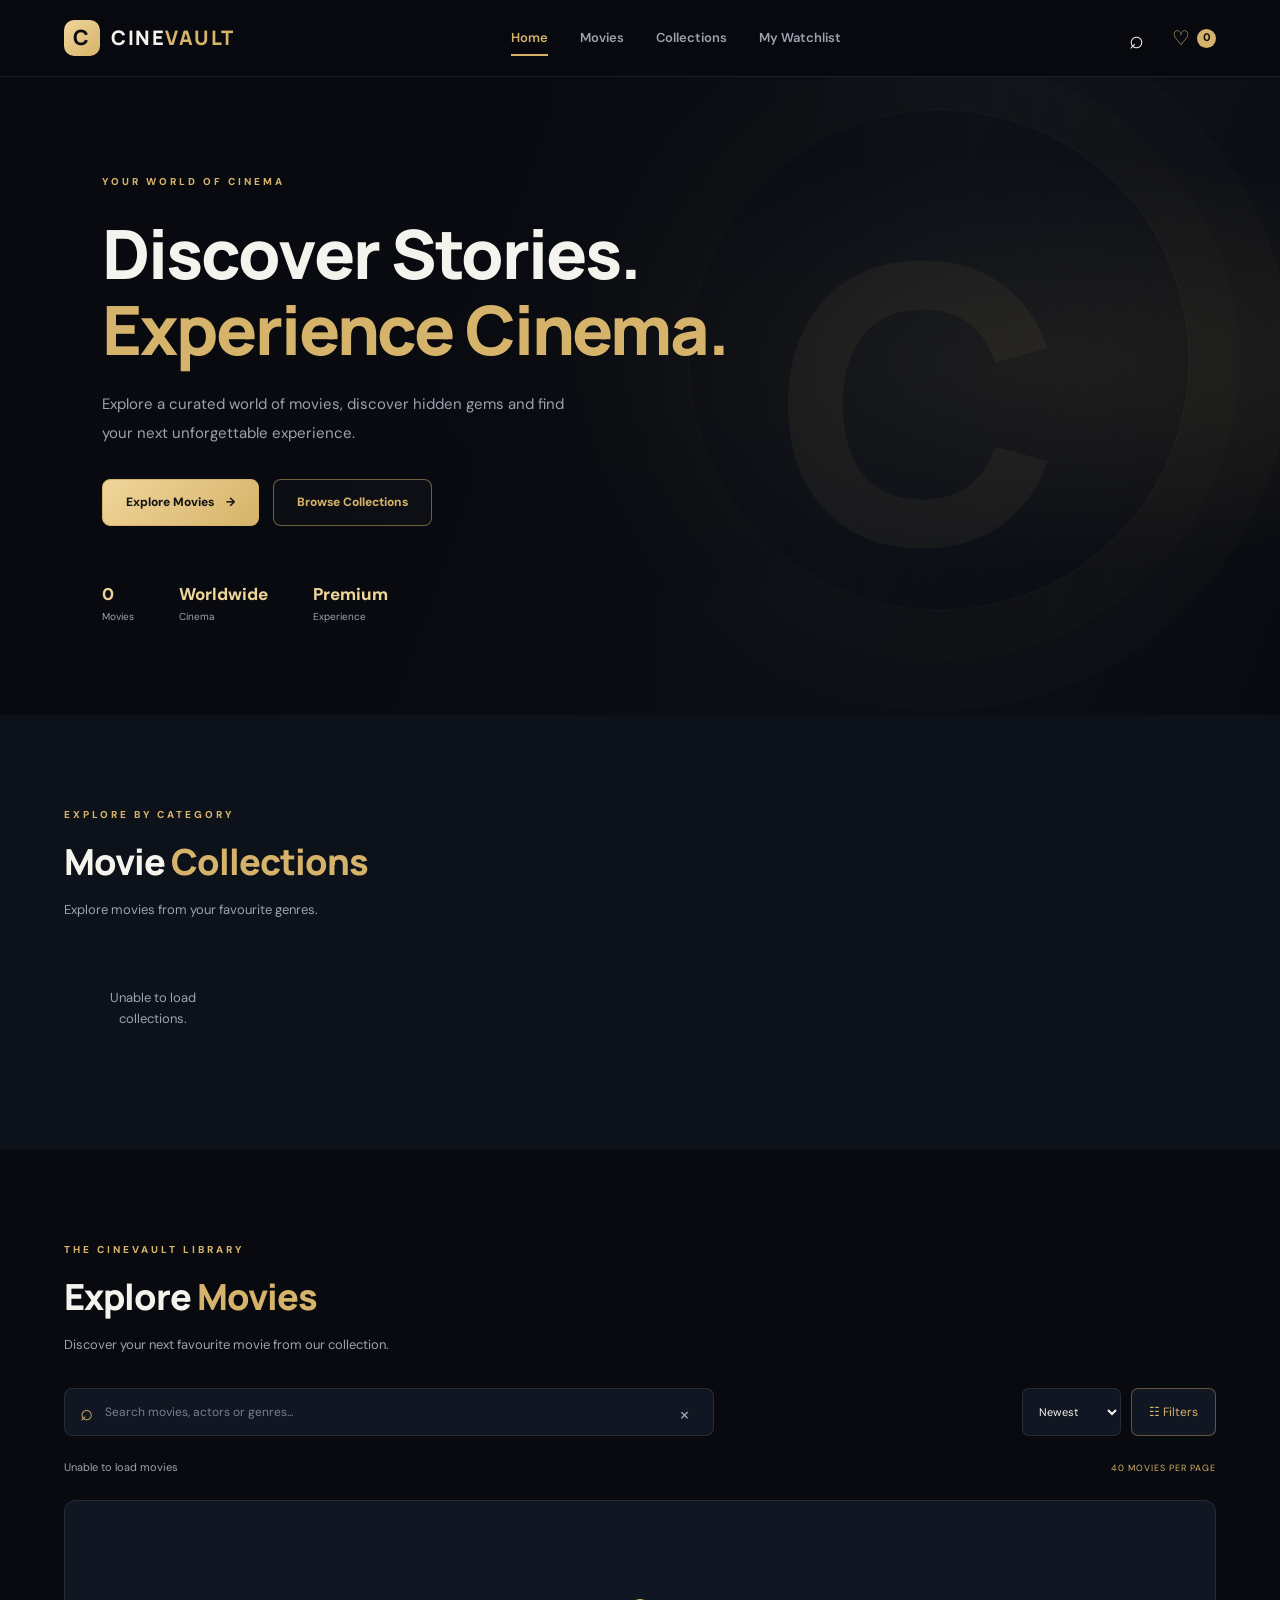
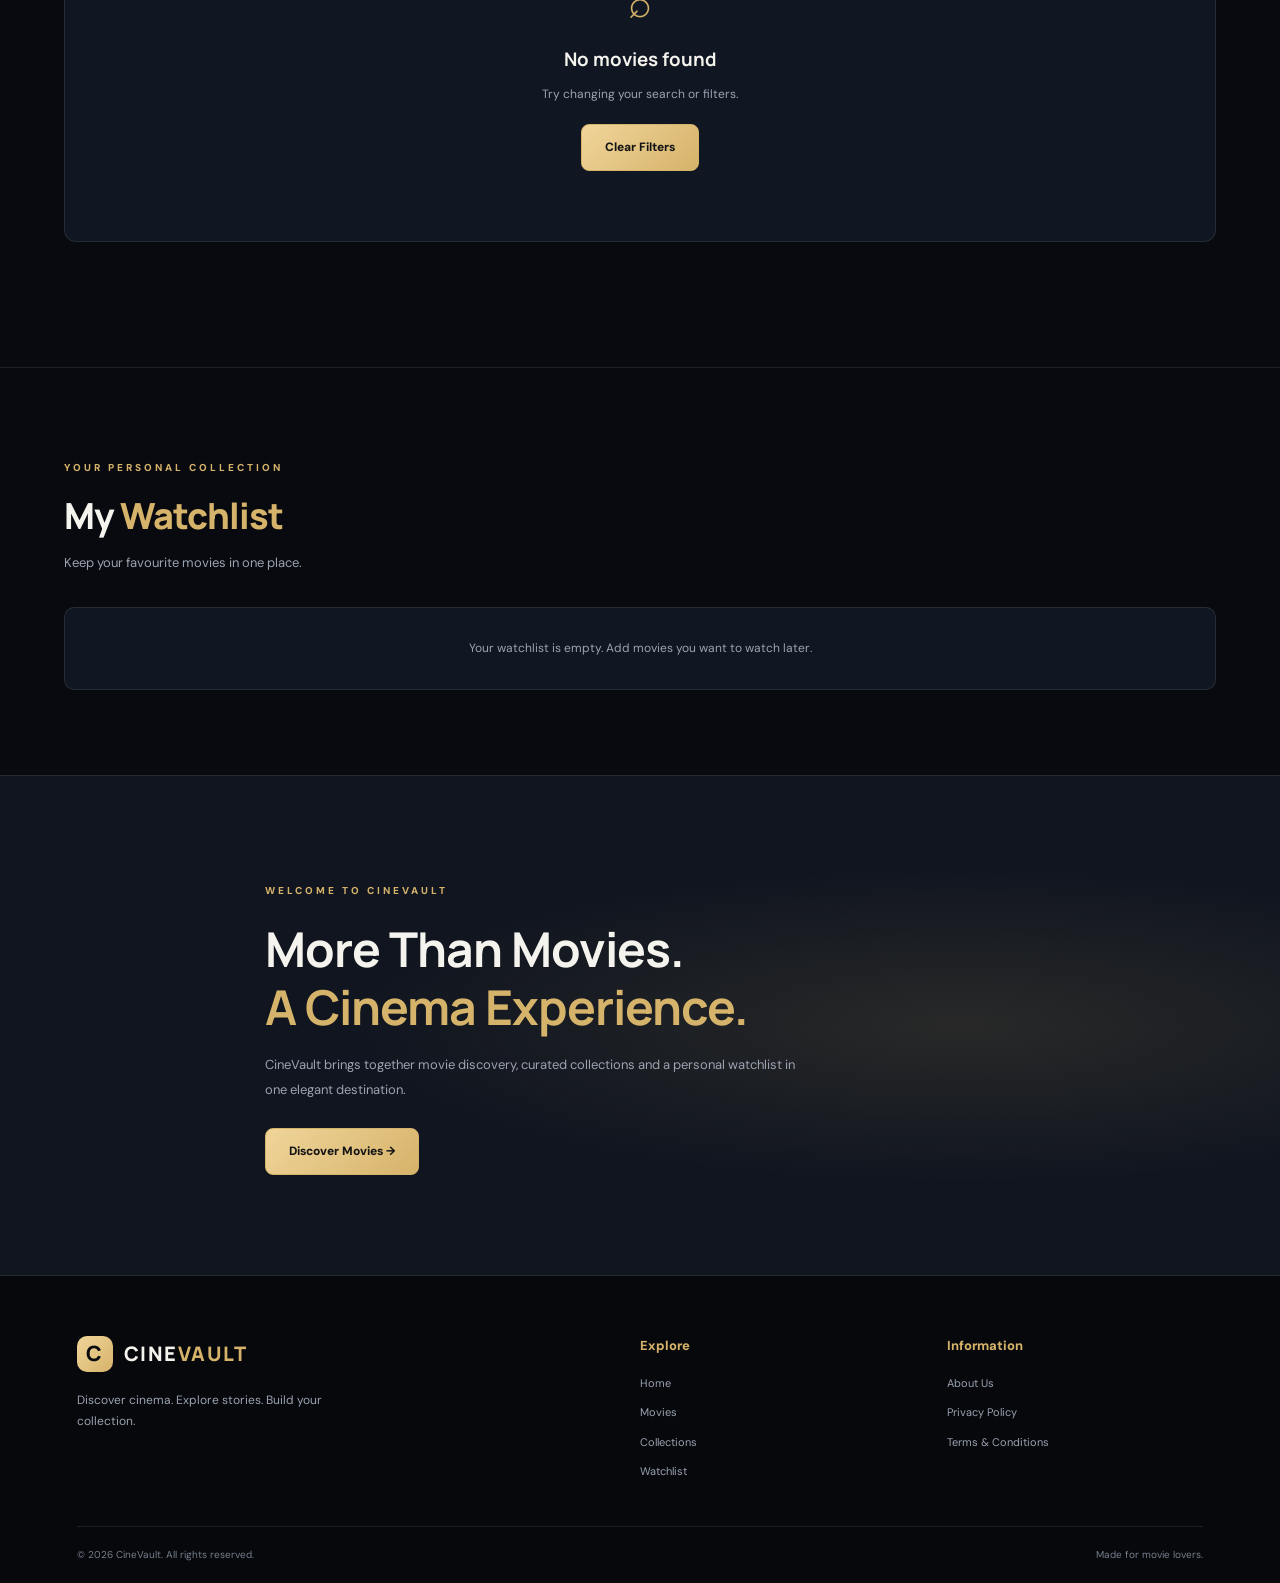
==== commit 8b1949e0: "Enhance hero section for multiple banner support Updated hero section to support multiple banners an" ====
--- a/index.html
+++ b/index.html
@@ -47,20 +47,14 @@
     <div class="header-inner">
 
       <a href="index.html" class="brand" id="headerBrand" aria-label="CineVault Home">
-
         <span class="brand-icon" id="headerLogoIcon">C</span>
 
         <span id="headerLogoText">
           CINE<span class="gold-text">VAULT</span>
         </span>
-
       </a>
 
-      <nav
-        class="main-nav"
-        id="mainNav"
-        aria-label="Main navigation"
-      >
+      <nav class="main-nav" id="mainNav" aria-label="Main navigation">
 
         <a href="#home" class="active" aria-current="page">
           Home
@@ -97,7 +91,6 @@
           class="watchlist-link"
           aria-label="Open my watchlist"
         >
-
           <span aria-hidden="true">♡</span>
 
           <span
@@ -105,7 +98,6 @@
             id="watchlistCount"
             aria-live="polite"
           >0</span>
-
         </a>
 
         <button
@@ -129,85 +121,150 @@
   <!-- MAIN CONTENT -->
   <main id="main-content">
 
-    <!-- HERO BANNER -->
+    <!-- MULTIPLE HERO BANNER SLIDER -->
     <section
-      class="hero-section"
+      class="hero-section hero-slider-section"
       id="home"
-      aria-labelledby="heroTitle"
+      aria-label="Featured banners"
     >
 
-      <div class="hero-overlay"></div>
-
-      <div class="hero-content">
-
-        <span class="hero-eyebrow" id="heroEyebrow">
-          YOUR WORLD OF CINEMA
-        </span>
-
-        <h1 id="heroTitle">
-
-          Discover Stories.<br>
-
-          <span class="gold-text" id="heroHighlight">
-            Experience Cinema.
-          </span>
-
-        </h1>
-
-        <p id="heroDescription">
-          Explore a curated world of movies, discover hidden gems
-          and find your next unforgettable experience.
-        </p>
-
-        <div class="hero-buttons">
-
-          <a
-            href="#movies"
-            class="btn btn-primary"
-            id="heroButton1"
-          >
-
-            <span id="heroButton1Text">
-              Explore Movies
-            </span>
-
-            <span aria-hidden="true">→</span>
-
-          </a>
-
-          <a
-            href="#collections"
-            class="btn btn-outline"
-            id="heroButton2"
-          >
-            Browse Collections
-          </a>
-
-        </div>
-
-        <div class="hero-stats">
-
-          <div>
-            <strong id="totalMovies" aria-live="polite">0</strong>
-            <span>Movies</span>
-          </div>
-
-          <div>
-            <strong>Worldwide</strong>
-            <span>Cinema</span>
-          </div>
-
-          <div>
-            <strong>Premium</strong>
-            <span>Experience</span>
-          </div>
-
-        </div>
-
-      </div>
-
-      <div class="hero-decoration" aria-hidden="true">
-        <span>C</span>
+      <div
+        class="hero-slider"
+        id="heroSlider"
+        aria-roledescription="carousel"
+        aria-label="Featured content"
+      >
+
+        <!--
+          DEFAULT FALLBACK SLIDE
+
+          This slide preserves the legacy Hero IDs.
+          The updated script.js will render Admin-managed
+          heroBanners here when available.
+        -->
+
+        <div
+          class="hero-slider-track"
+          id="heroSliderTrack"
+          aria-live="polite"
+        >
+
+          <article
+            class="hero-slide hero-slide-active"
+            id="heroFallbackSlide"
+            aria-roledescription="slide"
+            aria-label="Featured banner"
+          >
+
+            <div class="hero-overlay"></div>
+
+            <div class="hero-content">
+
+              <span class="hero-eyebrow" id="heroEyebrow">
+                YOUR WORLD OF CINEMA
+              </span>
+
+              <h1 id="heroTitle">
+                Discover Stories.<br>
+
+                <span class="gold-text" id="heroHighlight">
+                  Experience Cinema.
+                </span>
+              </h1>
+
+              <p id="heroDescription">
+                Explore a curated world of movies, discover hidden gems
+                and find your next unforgettable experience.
+              </p>
+
+              <div class="hero-buttons">
+
+                <a
+                  href="#movies"
+                  class="btn btn-primary"
+                  id="heroButton1"
+                >
+                  <span id="heroButton1Text">
+                    Explore Movies
+                  </span>
+
+                  <span aria-hidden="true">→</span>
+                </a>
+
+                <a
+                  href="#collections"
+                  class="btn btn-outline"
+                  id="heroButton2"
+                >
+                  Browse Collections
+                </a>
+
+              </div>
+
+              <div class="hero-stats">
+
+                <div>
+                  <strong id="totalMovies" aria-live="polite">0</strong>
+                  <span>Movies</span>
+                </div>
+
+                <div>
+                  <strong>Worldwide</strong>
+                  <span>Cinema</span>
+                </div>
+
+                <div>
+                  <strong>Premium</strong>
+                  <span>Experience</span>
+                </div>
+
+              </div>
+
+            </div>
+
+            <div class="hero-decoration" aria-hidden="true">
+              <span>C</span>
+            </div>
+
+          </article>
+
+        </div>
+
+
+        <!-- SLIDER NAVIGATION -->
+        <div class="hero-slider-navigation" id="heroSliderNavigation" hidden>
+
+          <button
+            class="hero-slider-arrow hero-slider-prev"
+            id="heroSliderPrev"
+            type="button"
+            aria-label="Previous banner"
+          >
+            &#10094;
+          </button>
+
+          <button
+            class="hero-slider-arrow hero-slider-next"
+            id="heroSliderNext"
+            type="button"
+            aria-label="Next banner"
+          >
+            &#10095;
+          </button>
+
+        </div>
+
+
+        <!-- SLIDER INDICATORS -->
+        <div
+          class="hero-slider-dots"
+          id="heroSliderDots"
+          role="group"
+          aria-label="Choose featured banner"
+          hidden
+        >
+        </div>
+
       </div>
 
     </section>
@@ -215,7 +272,7 @@
 
     <!-- MOVIE COLLECTIONS -->
     <section
-      class="section collections-section"
+      class="section collections-section compact-collections-section"
       id="collections"
       aria-labelledby="collectionsHeading"
     >
@@ -320,12 +377,10 @@
             id="sortMovies"
             aria-label="Sort movies"
           >
-
             <option value="newest">Newest</option>
             <option value="oldest">Oldest</option>
             <option value="rating">Top Rated</option>
             <option value="az">Name A–Z</option>
-
           </select>
 
           <button
@@ -744,6 +799,5 @@
 
   </footer>
 
-
 </body>
 </html>
--- a/style.css
+++ b/style.css
@@ -1,22 +1,47 @@
 
-/* =========================================
-   CINEVAULT — PREMIUM BLACK & GOLD DESIGN
-   ========================================= */
+/* =====================================================
+   CINEVAULT — PREMIUM BLACK & GOLD DESIGN SYSTEM
+   RESPONSIVE • ACCESSIBLE • D1 CONNECTED FRONTEND
+   ===================================================== */
+
+/* =========================
+   1. DESIGN VARIABLES
+========================= */
 
 :root {
   --bg: #080a0f;
   --bg2: #0d1119;
   --panel: #111722;
   --panel2: #171e2a;
+
   --gold: #d6b36a;
   --gold2: #f0d59a;
+
   --text: #f5f3ed;
   --muted: #9ba3b1;
+
   --line: rgba(255,255,255,.09);
+  --gold-line: rgba(214,179,106,.35);
+
   --radius: 16px;
+  --radius-sm: 8px;
+
   --font: 'DM Sans', sans-serif;
   --heading: 'Manrope', sans-serif;
-}
+
+  --container: 1440px;
+
+  --shadow:
+    0 15px 40px rgba(0,0,0,.35);
+
+  --transition:
+    .25s ease;
+}
+
+
+/* =========================
+   2. RESET & GLOBAL
+========================= */
 
 * {
   margin: 0;
@@ -30,19 +55,29 @@
 }
 
 body {
+  min-height: 100vh;
   background: var(--bg);
   color: var(--text);
   font-family: var(--font);
   line-height: 1.6;
   overflow-x: hidden;
-}
-
-button, input, select {
+  -webkit-font-smoothing: antialiased;
+}
+
+button,
+input,
+select,
+textarea {
   font: inherit;
 }
 
-button, a {
+button,
+a {
   -webkit-tap-highlight-color: transparent;
+}
+
+button {
+  cursor: pointer;
 }
 
 a {
@@ -50,35 +85,91 @@
   text-decoration: none;
 }
 
-button {
-  cursor: pointer;
-}
-
 img {
   display: block;
   max-width: 100%;
 }
 
+ul,
+ol {
+  list-style-position: inside;
+}
+
+[hidden] {
+  display: none !important;
+}
+
+::selection {
+  color: #111;
+  background: var(--gold);
+}
+
 .gold-text {
   color: var(--gold);
 }
 
-/* HEADER */
+.loading-message {
+  width: 100%;
+  padding: 35px 15px;
+  color: var(--muted);
+  text-align: center;
+  font-size: 13px;
+}
+
+
+/* =========================
+   3. ACCESSIBILITY
+========================= */
+
+.skip-link {
+  position: fixed;
+  top: -100px;
+  left: 15px;
+  z-index: 1000;
+  padding: 12px 18px;
+  background: var(--gold);
+  color: #111;
+  border-radius: 7px;
+  font-weight: 800;
+}
+
+.skip-link:focus {
+  top: 15px;
+}
+
+:focus-visible {
+  outline: 2px solid var(--gold2);
+  outline-offset: 4px;
+}
+
+button:disabled {
+  opacity: .5;
+  cursor: not-allowed;
+}
+
+
+/* =========================
+   4. HEADER
+========================= */
 
 .site-header {
   position: sticky;
   top: 0;
   z-index: 100;
+  width: 100%;
   background: rgba(8,10,15,.94);
   backdrop-filter: blur(18px);
+  -webkit-backdrop-filter: blur(18px);
   border-bottom: 1px solid var(--line);
 }
 
 .header-inner {
-  max-width: 1440px;
+  width: 100%;
+  max-width: var(--container);
   min-height: 76px;
   margin: auto;
   padding: 0 5%;
+
   display: flex;
   align-items: center;
   justify-content: space-between;
@@ -89,6 +180,7 @@
   display: inline-flex;
   align-items: center;
   gap: 11px;
+
   font-family: var(--heading);
   font-size: 20px;
   font-weight: 800;
@@ -99,13 +191,22 @@
 .brand-icon {
   width: 36px;
   height: 36px;
+
   display: grid;
   place-items: center;
+
   color: #080a0f;
-  background: linear-gradient(135deg,var(--gold2),var(--gold));
+  background: linear-gradient(
+    135deg,
+    var(--gold2),
+    var(--gold)
+  );
+
   border-radius: 10px;
+
   font-size: 21px;
   font-weight: 900;
+  flex-shrink: 0;
 }
 
 .main-nav {
@@ -115,10 +216,24 @@
 }
 
 .main-nav a {
+  position: relative;
   color: var(--muted);
   font-size: 13px;
   font-weight: 600;
-  transition: .25s;
+  transition: var(--transition);
+}
+
+.main-nav a::after {
+  content: "";
+  position: absolute;
+  left: 0;
+  bottom: -8px;
+
+  width: 0;
+  height: 2px;
+
+  background: var(--gold);
+  transition: var(--transition);
 }
 
 .main-nav a:hover,
@@ -126,6 +241,11 @@
   color: var(--gold);
 }
 
+.main-nav a:hover::after,
+.main-nav a.active::after {
+  width: 100%;
+}
+
 .header-actions {
   display: flex;
   align-items: center;
@@ -134,29 +254,48 @@
 
 .icon-button,
 .menu-toggle {
+  display: grid;
+  place-items: center;
+
+  width: 36px;
+  height: 36px;
+
   background: transparent;
   border: 0;
   color: var(--text);
-  font-size: 26px;
+
+  font-size: 25px;
+  transition: var(--transition);
+}
+
+.icon-button:hover,
+.menu-toggle:hover {
+  color: var(--gold);
 }
 
 .watchlist-link {
   display: flex;
   align-items: center;
   gap: 7px;
+
   font-size: 20px;
   color: var(--gold);
 }
 
 .watchlist-count {
-  font-size: 11px;
+  min-width: 19px;
+  height: 19px;
+
+  display: grid;
+  place-items: center;
+
+  padding: 0 4px;
+
   background: var(--gold);
   color: #111;
   border-radius: 50%;
-  min-width: 19px;
-  height: 19px;
-  display: grid;
-  place-items: center;
+
+  font-size: 11px;
   font-weight: 800;
 }
 
@@ -164,58 +303,98 @@
   display: none;
 }
 
-/* HERO */
+
+/* =========================
+   5. HERO SECTION
+========================= */
 
 .hero-section {
   position: relative;
+
   min-height: 590px;
+  padding: 90px 8%;
+
   display: flex;
   align-items: center;
-  padding: 90px 8%;
+
   overflow: hidden;
+
   background:
-    radial-gradient(ellipse at 80% 45%,rgba(214,179,106,.16),transparent 42%),
-    linear-gradient(110deg,#080a0f 15%,#111722 65%,#080a0f);
+    radial-gradient(
+      ellipse at 80% 45%,
+      rgba(214,179,106,.16),
+      transparent 42%
+    ),
+    linear-gradient(
+      110deg,
+      #080a0f 15%,
+      #111722 65%,
+      #080a0f
+    );
+
+  background-size: cover;
+  background-position: center;
 }
 
 .hero-section::before {
   content: "";
+
   position: absolute;
+
   width: 500px;
   height: 500px;
+
   right: 7%;
   top: 5%;
+
   border: 1px solid rgba(214,179,106,.13);
   border-radius: 50%;
-  box-shadow: 0 0 0 50px rgba(214,179,106,.025),
-              0 0 0 100px rgba(214,179,106,.018);
+
+  box-shadow:
+    0 0 0 50px rgba(214,179,106,.025),
+    0 0 0 100px rgba(214,179,106,.018);
+
+  pointer-events: none;
 }
 
 .hero-overlay {
   position: absolute;
   inset: 0;
-  background: linear-gradient(90deg,var(--bg) 0%,rgba(8,10,15,.85) 42%,transparent 100%);
+
+  background: linear-gradient(
+    90deg,
+    rgba(8,10,15,.96) 0%,
+    rgba(8,10,15,.85) 42%,
+    rgba(8,10,15,.25) 100%
+  );
+
   pointer-events: none;
 }
 
 .hero-content {
   position: relative;
   z-index: 2;
+
+  width: 100%;
   max-width: 650px;
 }
 
 .hero-eyebrow,
 .section-eyebrow {
   color: var(--gold);
+
   font-size: 10px;
   font-weight: 800;
   letter-spacing: 3px;
+  text-transform: uppercase;
 }
 
 .hero-content h1 {
   margin: 22px 0;
+
   font-family: var(--heading);
   font-size: clamp(38px,5.4vw,68px);
+
   line-height: 1.13;
   letter-spacing: -2px;
   font-weight: 800;
@@ -223,6 +402,7 @@
 
 .hero-content p {
   max-width: 490px;
+
   color: var(--muted);
   font-size: 15px;
   line-height: 1.9;
@@ -232,30 +412,47 @@
   display: flex;
   flex-wrap: wrap;
   gap: 14px;
+
   margin-top: 32px;
 }
 
 .btn {
+  min-height: 45px;
+
   display: inline-flex;
   justify-content: center;
   align-items: center;
   gap: 12px;
+
   padding: 13px 23px;
+
   border-radius: 8px;
+
   font-size: 12px;
   font-weight: 800;
-  transition: .3s;
+
+  transition:
+    transform var(--transition),
+    box-shadow var(--transition),
+    background var(--transition);
 }
 
 .btn-primary {
-  background: linear-gradient(135deg,var(--gold2),var(--gold));
+  background: linear-gradient(
+    135deg,
+    var(--gold2),
+    var(--gold)
+  );
+
   color: #141414;
   border: 1px solid var(--gold);
 }
 
 .btn-primary:hover {
   transform: translateY(-3px);
-  box-shadow: 0 10px 30px rgba(214,179,106,.2);
+
+  box-shadow:
+    0 10px 30px rgba(214,179,106,.2);
 }
 
 .btn-outline {
@@ -266,11 +463,14 @@
 
 .btn-outline:hover {
   background: rgba(214,179,106,.1);
+  transform: translateY(-2px);
 }
 
 .hero-stats {
   display: flex;
+  flex-wrap: wrap;
   gap: 45px;
+
   margin-top: 55px;
 }
 
@@ -280,31 +480,42 @@
 }
 
 .hero-stats strong {
+  color: var(--gold2);
   font-size: 17px;
-  color: var(--gold2);
+  font-weight: 800;
 }
 
 .hero-stats span {
+  color: var(--muted);
   font-size: 10px;
-  color: var(--muted);
 }
 
 .hero-decoration {
   position: absolute;
   right: 17%;
   top: 50%;
+
   transform: translateY(-50%);
+
   font-family: var(--heading);
   font-size: clamp(200px,30vw,400px);
   font-weight: 800;
+
   color: rgba(214,179,106,.055);
+
   pointer-events: none;
-}
-
-/* SECTIONS */
+  user-select: none;
+}
+
+
+/* =========================
+   6. COMMON SECTIONS
+========================= */
 
 .section {
-  max-width: 1440px;
+  width: 100%;
+  max-width: var(--container);
+
   margin: auto;
   padding: 85px 5%;
 }
@@ -314,11 +525,13 @@
   align-items: end;
   justify-content: space-between;
   gap: 20px;
+
   margin-bottom: 32px;
 }
 
 .section-heading h2 {
   margin-top: 8px;
+
   font-family: var(--heading);
   font-size: clamp(25px,3vw,36px);
   font-weight: 800;
@@ -326,9 +539,11 @@
 }
 
 .section-description {
+  margin-top: 7px;
+
   color: var(--muted);
   font-size: 13px;
-  margin-top: 7px;
+  line-height: 1.8;
 }
 
 .text-link {
@@ -338,15 +553,105 @@
   white-space: nowrap;
 }
 
-/* FEATURED */
-
-.featured-grid {
+
+/* =========================
+   7. COLLECTIONS
+========================= */
+
+.collections-section {
+  max-width: none;
+  background: var(--bg2);
+}
+
+.collections-section .section-heading,
+.collection-grid {
+  width: 100%;
+  max-width: 1300px;
+
+  margin-left: auto;
+  margin-right: auto;
+}
+
+.collection-grid {
   display: grid;
-  grid-template-columns: repeat(4,minmax(0,1fr));
-  gap: 22px;
-}
-
-/* MOVIE CARDS */
+  grid-template-columns: repeat(6,minmax(0,1fr));
+  gap: 16px;
+}
+
+.collection-card {
+  min-width: 0;
+  min-height: 150px;
+
+  display: flex;
+  flex-direction: column;
+  align-items: flex-start;
+  gap: 7px;
+
+  padding: 22px 17px;
+
+  text-align: left;
+
+  color: var(--text);
+
+  background: linear-gradient(
+    145deg,
+    #161e2b,
+    #0d121b
+  );
+
+  border: 1px solid var(--line);
+  border-radius: 12px;
+
+  transition:
+    transform var(--transition),
+    border-color var(--transition),
+    box-shadow var(--transition);
+}
+
+.collection-card:hover {
+  border-color: var(--gold);
+  transform: translateY(-5px);
+
+  box-shadow:
+    0 12px 28px rgba(0,0,0,.25);
+}
+
+.collection-icon {
+  display: grid;
+  place-items: center;
+
+  min-width: 42px;
+  min-height: 42px;
+
+  margin-bottom: 7px;
+
+  color: var(--gold);
+  font-size: 26px;
+}
+
+.collection-icon img {
+  width: 42px;
+  height: 42px;
+
+  object-fit: cover;
+  border-radius: 8px;
+}
+
+.collection-card strong {
+  font-size: 14px;
+  font-weight: 800;
+}
+
+.collection-card > span:last-child {
+  color: var(--muted);
+  font-size: 10px;
+  line-height: 1.6;
+}
+
+
+/* =========================
+   8. MOVIE GRID
+========================= */
 
 .movie-grid {
   display: grid;
@@ -357,32 +662,50 @@
 .movie-card {
   position: relative;
   min-width: 0;
+
   overflow: hidden;
+
   background: var(--panel);
   border: 1px solid var(--line);
   border-radius: 12px;
-  transition: transform .3s,border-color .3s,box-shadow .3s;
+
   cursor: pointer;
+
+  transition:
+    transform .3s ease,
+    border-color .3s ease,
+    box-shadow .3s ease;
 }
 
 .movie-card:hover {
   transform: translateY(-7px);
+
   border-color: rgba(214,179,106,.55);
-  box-shadow: 0 15px 40px rgba(0,0,0,.35);
+
+  box-shadow: var(--shadow);
 }
 
 .movie-poster {
   position: relative;
+
   width: 100%;
   aspect-ratio: 2/3;
-  background: linear-gradient(145deg,#1c2634,#0c1119);
+
   overflow: hidden;
+
+  background: linear-gradient(
+    145deg,
+    #1c2634,
+    #0c1119
+  );
 }
 
 .movie-poster img {
   width: 100%;
   height: 100%;
+
   object-fit: cover;
+
   transition: transform .5s;
 }
 
@@ -394,31 +717,50 @@
   position: absolute;
   top: 11px;
   left: 11px;
+  z-index: 2;
+
   padding: 5px 9px;
+
   border-radius: 5px;
+
   background: rgba(8,10,15,.9);
   color: var(--gold2);
+
   font-size: 11px;
   font-weight: 800;
-  z-index: 2;
 }
 
 .watchlist-btn {
   position: absolute;
   top: 10px;
   right: 10px;
-  width: 33px;
-  height: 33px;
-  border: 0;
+  z-index: 3;
+
+  width: 35px;
+  height: 35px;
+
+  display: grid;
+  place-items: center;
+
+  border: 1px solid rgba(255,255,255,.12);
   border-radius: 50%;
+
   background: rgba(8,10,15,.85);
   color: white;
+
   font-size: 19px;
-  z-index: 3;
+
+  transition: var(--transition);
+}
+
+.watchlist-btn:hover {
+  transform: scale(1.1);
+  border-color: var(--gold);
 }
 
 .watchlist-btn.active {
   color: var(--gold);
+  background: rgba(214,179,106,.15);
 }
 
 .movie-info {
@@ -426,11 +768,13 @@
 }
 
 .movie-info h3 {
+  overflow: hidden;
+
   font-family: var(--heading);
   font-size: 13px;
   font-weight: 800;
+
   white-space: nowrap;
-  overflow: hidden;
   text-overflow: ellipsis;
 }
 
@@ -438,110 +782,86 @@
   display: flex;
   justify-content: space-between;
   gap: 8px;
+
   margin-top: 7px;
+
   color: var(--muted);
   font-size: 10px;
 }
 
 .movie-genre {
   display: inline-block;
+
+  max-width: 100%;
+  overflow: hidden;
+
   margin-top: 10px;
   padding: 4px 8px;
+
   border-radius: 4px;
+
   background: rgba(214,179,106,.09);
   color: var(--gold);
+
   font-size: 9px;
-}
-
-/* COLLECTIONS */
-
-.collections-section {
-  max-width: none;
-  background: var(--bg2);
-}
-
-.collections-section .section-heading,
-.collection-grid {
-  max-width: 1300px;
-  margin-left: auto;
-  margin-right: auto;
-}
-
-.collection-grid {
-  display: grid;
-  grid-template-columns: repeat(6,minmax(0,1fr));
-  gap: 16px;
-}
-
-.collection-card {
-  display: flex;
-  flex-direction: column;
-  align-items: flex-start;
-  gap: 7px;
-  min-height: 150px;
-  padding: 22px 17px;
-  text-align: left;
-  color: var(--text);
-  background: linear-gradient(145deg,#161e2b,#0d121b);
-  border: 1px solid var(--line);
-  border-radius: 12px;
-  transition: .3s;
-}
-
-.collection-card:hover {
-  border-color: var(--gold);
-  transform: translateY(-5px);
-}
-
-.collection-icon {
-  color: var(--gold);
-  font-size: 26px;
-  margin-bottom: 7px;
-}
-
-.collection-card strong {
-  font-size: 14px;
-}
-
-.collection-card > span:last-child {
-  color: var(--muted);
-  font-size: 10px;
-}
-
-/* TOOLBAR */
+
+  white-space: nowrap;
+  text-overflow: ellipsis;
+}
+
+
+/* =========================
+   9. MOVIE TOOLBAR
+========================= */
 
 .movie-toolbar {
   display: flex;
   justify-content: space-between;
   gap: 15px;
+
   margin-bottom: 18px;
 }
 
 .search-box {
   flex: 1;
+
   display: flex;
   align-items: center;
   gap: 12px;
+
   min-width: 0;
   max-width: 650px;
+
   padding: 0 15px;
+
   background: var(--panel);
   border: 1px solid var(--line);
   border-radius: 8px;
+
+  transition: border-color var(--transition);
+}
+
+.search-box:focus-within {
+  border-color: var(--gold);
 }
 
 .search-box > span {
+  flex-shrink: 0;
   color: var(--gold);
   font-size: 22px;
 }
 
 .search-box input {
   width: 100%;
+  min-width: 0;
   height: 46px;
+
   border: 0;
   outline: 0;
+
   color: var(--text);
   background: transparent;
+
   font-size: 12px;
 }
 
@@ -550,10 +870,20 @@
 }
 
 .search-box button {
+  flex-shrink: 0;
+
+  width: 28px;
+  height: 28px;
+
   border: 0;
   background: transparent;
+
   color: var(--muted);
   font-size: 20px;
+}
+
+.search-box button:hover {
+  color: var(--gold);
 }
 
 .toolbar-actions {
@@ -564,33 +894,70 @@
 .toolbar-actions select,
 .filter-group select {
   min-height: 45px;
+
   padding: 0 12px;
+
   border: 1px solid var(--line);
   border-radius: 7px;
+
   background: var(--panel);
   color: var(--text);
+
   outline: none;
   font-size: 11px;
 }
 
+.toolbar-actions select:focus,
+.filter-group select:focus {
+  border-color: var(--gold);
+}
+
+.toolbar-actions select option,
+.filter-group select option {
+  background: var(--panel);
+  color: var(--text);
+}
+
 .filter-toggle {
+  min-height: 45px;
+
   padding: 0 17px;
+
   background: var(--panel);
   color: var(--gold);
+
   border: 1px solid rgba(214,179,106,.4);
   border-radius: 7px;
+
   font-size: 12px;
-}
+
+  transition: var(--transition);
+}
+
+.filter-toggle:hover,
+.filter-toggle[aria-expanded="true"] {
+  background: rgba(214,179,106,.1);
+  border-color: var(--gold);
+}
+
+
+/* =========================
+   10. FILTER PANEL
+========================= */
 
 .filter-panel {
   display: none;
+
   grid-template-columns: repeat(4,minmax(0,1fr)) auto;
   align-items: end;
   gap: 13px;
+
   margin-bottom: 24px;
   padding: 20px;
+
   border: 1px solid var(--line);
   border-radius: 10px;
+
   background: var(--panel);
 }
 
@@ -599,6 +966,8 @@
 }
 
 .filter-group {
+  min-width: 0;
+
   display: flex;
   flex-direction: column;
   gap: 7px;
@@ -607,6 +976,7 @@
 .filter-group label {
   color: var(--muted);
   font-size: 10px;
+  font-weight: 600;
 }
 
 .filter-group select {
@@ -615,18 +985,36 @@
 
 .reset-filters {
   min-height: 45px;
+
   padding: 0 13px;
+
   border: 1px solid var(--line);
   border-radius: 7px;
+
   background: transparent;
   color: var(--gold);
+
   font-size: 11px;
-}
+
+  transition: var(--transition);
+}
+
+.reset-filters:hover {
+  border-color: var(--gold);
+  background: rgba(214,179,106,.08);
+}
+
+
+/* =========================
+   11. RESULTS BAR
+========================= */
 
 .results-bar {
   display: flex;
   justify-content: space-between;
   align-items: center;
+  gap: 12px;
+
   margin: 23px 0;
 }
 
@@ -637,29 +1025,42 @@
 
 .results-label {
   color: var(--gold);
+
   font-size: 9px;
   letter-spacing: 1px;
-}
-
-/* PAGINATION */
+  white-space: nowrap;
+}
+
+
+/* =========================
+   12. PAGINATION
+========================= */
 
 .pagination {
   display: flex;
   justify-content: center;
+  align-items: center;
   flex-wrap: wrap;
   gap: 8px;
+
   margin-top: 40px;
 }
 
 .pagination button {
   min-width: 37px;
   height: 37px;
+
   padding: 0 10px;
+
   border: 1px solid var(--line);
   border-radius: 6px;
+
   background: var(--panel);
   color: var(--text);
+
   font-size: 11px;
+
+  transition: var(--transition);
 }
 
 .pagination button.active,
@@ -669,22 +1070,29 @@
   border-color: var(--gold);
 }
 
-/* EMPTY STATE */
+
+/* =========================
+   13. EMPTY STATE
+========================= */
 
 .empty-state {
   padding: 70px 20px;
+
   text-align: center;
+
   background: var(--panel);
+  border: 1px solid var(--line);
   border-radius: 12px;
 }
 
 .empty-icon {
+  color: var(--gold);
   font-size: 40px;
-  color: var(--gold);
 }
 
 .empty-state h3 {
   margin: 10px 0;
+  font-family: var(--heading);
 }
 
 .empty-state p,
@@ -697,7 +1105,10 @@
   margin-top: 20px;
 }
 
-/* WATCHLIST */
+
+/* =========================
+   14. WATCHLIST
+========================= */
 
 .watchlist-section {
   border-top: 1px solid var(--line);
@@ -705,54 +1116,88 @@
 
 .watchlist-empty {
   padding: 30px;
+
   text-align: center;
+
   background: var(--panel);
+  border: 1px solid var(--line);
   border-radius: 10px;
-}
-
-/* ABOUT */
+
+  line-height: 1.8;
+}
+
+
+/* =========================
+   15. ABOUT SECTION
+========================= */
 
 .about-section {
+  position: relative;
+
   padding: 100px 8%;
+
   background:
-    radial-gradient(ellipse at 75% 50%,rgba(214,179,106,.12),transparent 45%),
+    radial-gradient(
+      ellipse at 75% 50%,
+      rgba(214,179,106,.12),
+      transparent 45%
+    ),
     #10151f;
+
   border-top: 1px solid var(--line);
   border-bottom: 1px solid var(--line);
+
+  overflow: hidden;
 }
 
 .about-content {
+  position: relative;
+  z-index: 1;
+
   max-width: 750px;
   margin: auto;
 }
 
 .about-content h2 {
   margin: 18px 0;
+
   font-family: var(--heading);
   font-size: clamp(32px,4vw,48px);
+
   line-height: 1.2;
+  letter-spacing: -1px;
 }
 
 .about-content p {
   max-width: 550px;
+
+  margin-bottom: 25px;
+
   color: var(--muted);
   font-size: 13px;
   line-height: 1.9;
-  margin-bottom: 25px;
-}
-
-/* MOVIE MODAL */
+}
+
+
+/* =========================
+   16. MOVIE MODAL
+========================= */
 
 .modal-backdrop {
   position: fixed;
   inset: 0;
   z-index: 300;
+
   display: none;
   align-items: center;
   justify-content: center;
+
   padding: 20px;
+
   background: rgba(0,0,0,.85);
+
   backdrop-filter: blur(8px);
+  -webkit-backdrop-filter: blur(8px);
 }
 
 .modal-backdrop.open {
@@ -761,13 +1206,18 @@
 
 .movie-modal {
   position: relative;
+
   width: 100%;
   max-width: 850px;
   max-height: 90vh;
+
   overflow-y: auto;
+
   background: var(--panel);
   border: 1px solid rgba(214,179,106,.3);
   border-radius: 15px;
+
+  box-shadow: 0 25px 80px rgba(0,0,0,.55);
 }
 
 .modal-close {
@@ -775,17 +1225,32 @@
   top: 12px;
   float: right;
   z-index: 5;
+
   width: 36px;
   height: 36px;
+
   margin: 12px;
+
   border: 0;
   border-radius: 50%;
+
   background: #222a36;
   color: white;
+
   font-size: 22px;
-}
-
-/* FOOTER */
+
+  transition: var(--transition);
+}
+
+.modal-close:hover {
+  background: var(--gold);
+  color: #111;
+}
+
+
+/* =========================
+   17. FOOTER
+========================= */
 
 .site-footer {
   padding: 60px 6% 20px;
@@ -796,6 +1261,7 @@
   display: grid;
   grid-template-columns: 2fr 1fr 1fr;
   gap: 50px;
+
   max-width: 1250px;
   margin: auto;
   padding-bottom: 45px;
@@ -803,9 +1269,12 @@
 
 .footer-brand p {
   max-width: 270px;
+
   margin-top: 18px;
+
   color: var(--muted);
   font-size: 12px;
+  line-height: 1.8;
 }
 
 .footer-links {
@@ -816,35 +1285,69 @@
 
 .footer-links h4 {
   margin-bottom: 6px;
+
   color: var(--gold);
   font-size: 13px;
+  font-weight: 800;
 }
 
 .footer-links a {
+  width: fit-content;
+
   color: var(--muted);
   font-size: 11px;
-  transition: .2s;
+
+  transition: var(--transition);
 }
 
 .footer-links a:hover {
   color: var(--gold);
+  transform: translateX(3px);
 }
 
 .footer-bottom {
   display: flex;
   justify-content: space-between;
+  align-items: center;
+  flex-wrap: wrap;
   gap: 15px;
+
   max-width: 1250px;
   margin: auto;
   padding-top: 20px;
+
   border-top: 1px solid var(--line);
+
   color: #77808d;
   font-size: 10px;
 }
 
-/* RESPONSIVE */
-
-@media(max-width:1100px) {
+.footer-bottom a {
+  color: var(--gold);
+}
+
+
+/* =========================
+   18. CONTENT LINKS
+========================= */
+
+.content-link {
+  color: inherit;
+  text-decoration: none;
+  transition: color var(--transition);
+}
+
+.content-link:hover {
+  color: var(--gold);
+}
+
+
+/* =========================
+   19. RESPONSIVE — TABLET
+========================= */
+
+@media (max-width: 1100px) {
+
   .movie-grid {
     grid-template-columns: repeat(4,minmax(0,1fr));
   }
@@ -860,9 +1363,20 @@
   .filter-panel {
     grid-template-columns: repeat(2,minmax(0,1fr));
   }
-}
-
-@media(max-width:760px) {
+
+  .reset-filters {
+    grid-column: 1 / -1;
+  }
+
+}
+
+
+/* =========================
+   20. RESPONSIVE — MOBILE
+========================= */
+
+@media (max-width: 760px) {
+
   .header-inner {
     min-height: 65px;
     padding: 0 4%;
@@ -872,26 +1386,47 @@
     font-size: 17px;
   }
 
+  .brand-icon {
+    width: 32px;
+    height: 32px;
+    font-size: 18px;
+  }
+
   .main-nav {
     display: none;
+
     position: absolute;
     top: 65px;
     left: 0;
     right: 0;
+
     padding: 20px 5%;
+
     flex-direction: column;
     align-items: flex-start;
     gap: 18px;
+
     background: #0c1119;
     border-bottom: 1px solid var(--line);
+
+    box-shadow: 0 15px 25px rgba(0,0,0,.25);
   }
 
   .main-nav.open {
     display: flex;
   }
 
+  .main-nav a {
+    width: 100%;
+    padding: 4px 0;
+  }
+
+  .main-nav a::after {
+    display: none;
+  }
+
   .menu-toggle {
-    display: block;
+    display: grid;
     font-size: 21px;
   }
 
@@ -948,6 +1483,7 @@
 
   .toolbar-actions select {
     flex: 1;
+    min-width: 0;
   }
 
   .filter-panel {
@@ -964,11 +1500,18 @@
   }
 
   .footer-brand {
-    grid-column: 1/-1;
-  }
-}
-
-@media(max-width:430px) {
+    grid-column: 1 / -1;
+  }
+
+}
+
+
+/* =========================
+   21. RESPONSIVE — SMALL MOBILE
+========================= */
+
+@media (max-width: 430px) {
+
   .movie-grid {
     grid-template-columns: repeat(2,minmax(0,1fr));
     gap: 17px 12px;
@@ -983,6 +1526,10 @@
     font-size: 38px;
   }
 
+  .hero-content p {
+    font-size: 13px;
+  }
+
   .hero-stats {
     gap: 17px;
   }
@@ -1010,5 +1557,67 @@
 
   .footer-bottom {
     flex-direction: column;
-  }
-}
+    align-items: flex-start;
+  }
+
+  .hero-buttons .btn {
+    padding: 12px 16px;
+  }
+
+}
+
+
+/* =========================
+   22. EXTRA SMALL SCREENS
+========================= */
+
+@media (max-width: 340px) {
+
+  .brand {
+    gap: 7px;
+    font-size: 14px;
+  }
+
+  .header-actions {
+    gap: 6px;
+  }
+
+  .hero-content h1 {
+    font-size: 32px;
+  }
+
+  .hero-stats {
+    gap: 12px;
+  }
+
+  .movie-grid {
+    gap: 12px 8px;
+  }
+
+  .movie-info {
+    padding: 8px;
+  }
+
+  .filter-panel {
+    grid-template-columns: 1fr;
+  }
+
+}
+
+
+/* =========================
+   23. REDUCED MOTION
+========================= */
+
+@media (prefers-reduced-motion: reduce) {
+
+  *,
+  *::before,
+  *::after {
+    scroll-behavior: auto !important;
+    animation-duration: .01ms !important;
+    animation-iteration-count: 1 !important;
+    transition-duration: .01ms !important;
+  }
+
+}
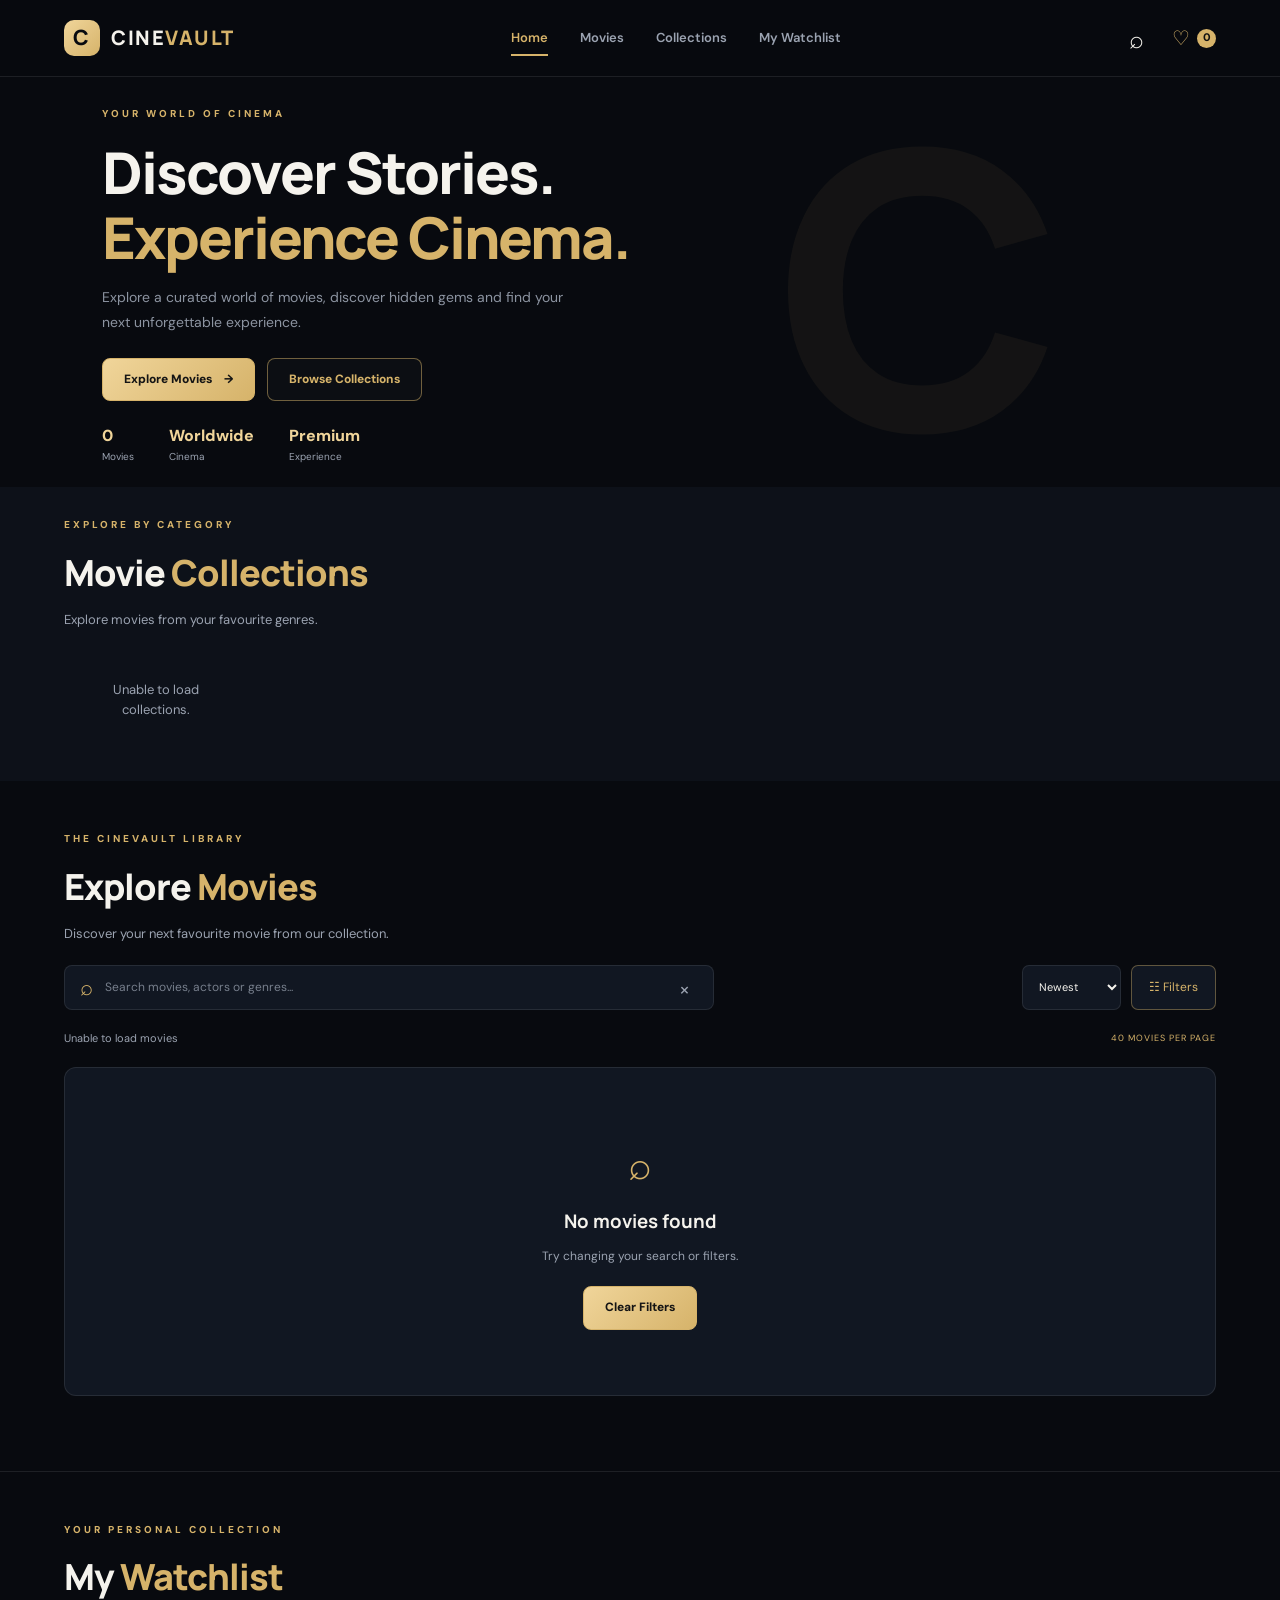
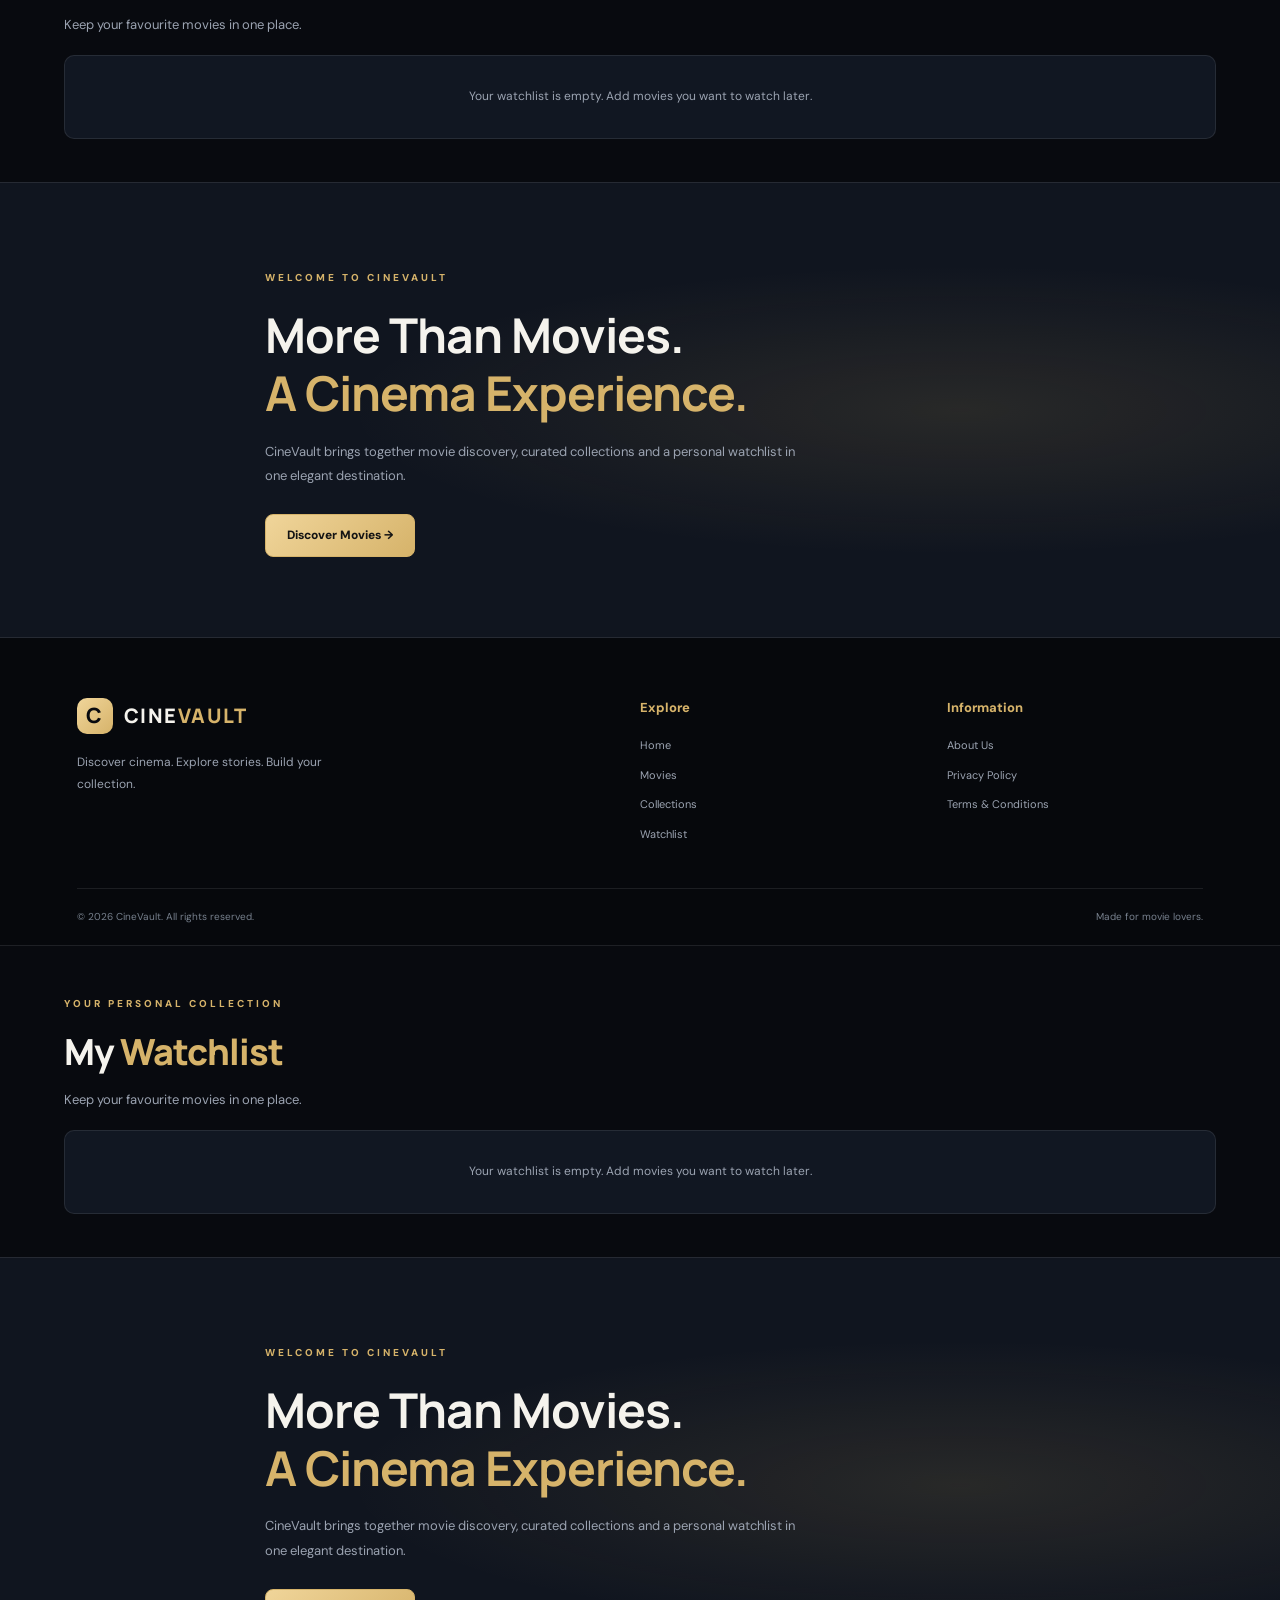
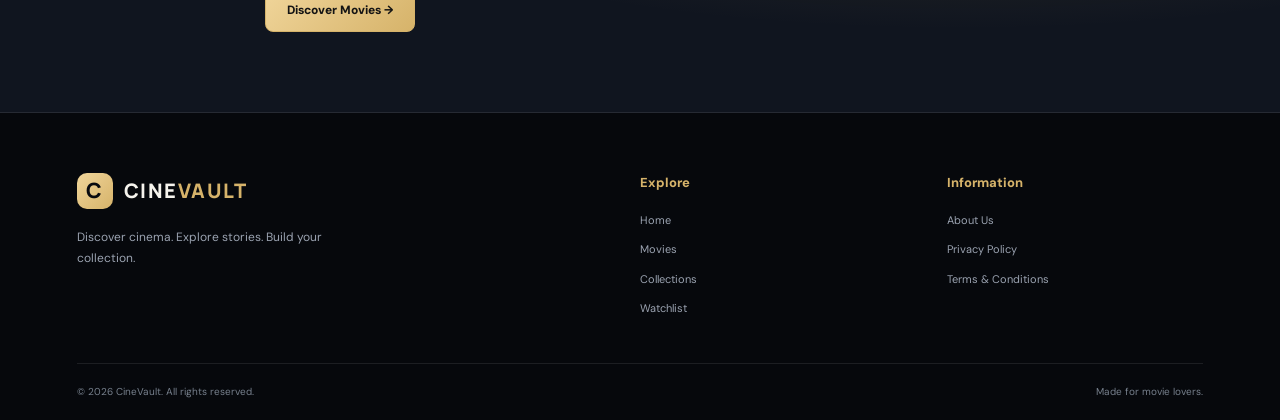
==== commit 89651603: "Update index.html" ====
--- a/index.html
+++ b/index.html
@@ -801,3 +801,232 @@
 
 </body>
 </html>
+
+    <!-- WATCHLIST -->
+    <section
+      class="section watchlist-section"
+      id="watchlist"
+      aria-labelledby="watchlistHeading"
+    >
+
+      <div class="section-heading">
+
+        <div>
+
+          <span class="section-eyebrow">
+            YOUR PERSONAL COLLECTION
+          </span>
+
+          <h2 id="watchlistHeading">
+            My <span class="gold-text">Watchlist</span>
+          </h2>
+
+          <p class="section-description">
+            Keep your favourite movies in one place.
+          </p>
+
+        </div>
+
+      </div>
+
+      <div
+        class="movie-grid"
+        id="watchlistGrid"
+        aria-live="polite"
+      >
+        <!-- Watchlist movies generated by JavaScript -->
+      </div>
+
+      <p
+        class="watchlist-empty"
+        id="watchlistEmpty"
+      >
+        Your watchlist is empty. Add movies you want to watch later.
+      </p>
+
+    </section>
+
+
+    <!-- ABOUT -->
+    <section
+      class="about-section"
+      id="about"
+      aria-labelledby="aboutTitle"
+    >
+
+      <div class="about-content">
+
+        <span
+          class="section-eyebrow"
+          id="aboutEyebrow"
+        >
+          WELCOME TO CINEVAULT
+        </span>
+
+        <h2 id="aboutTitle">
+
+          More Than Movies.<br>
+
+          <span
+            class="gold-text"
+            id="aboutHighlight"
+          >
+            A Cinema Experience.
+          </span>
+
+        </h2>
+
+        <p id="aboutDescription">
+          CineVault brings together movie discovery, curated collections
+          and a personal watchlist in one elegant destination.
+        </p>
+
+        <a
+          href="#movies"
+          class="btn btn-primary"
+          id="aboutButton"
+         target="_blank" rel="noopener noreferrer">
+          Discover Movies →
+        </a>
+
+      </div>
+
+    </section>
+
+  </main>
+
+
+  <!-- MOVIE DETAILS MODAL -->
+  <div
+    class="modal-backdrop"
+    id="movieModal"
+    aria-hidden="true"
+  >
+
+    <div
+      class="movie-modal"
+      role="dialog"
+      aria-modal="true"
+      aria-labelledby="modalTitle"
+    >
+
+      <button
+        class="modal-close"
+        id="modalClose"
+        type="button"
+        aria-label="Close movie details"
+      >
+        ×
+      </button>
+
+      <div
+        class="modal-content"
+        id="modalContent"
+      >
+        <!-- Movie details generated by JavaScript -->
+      </div>
+
+    </div>
+
+  </div>
+
+
+  <!-- FOOTER -->
+  <footer class="site-footer">
+
+    <div class="footer-main">
+
+      <!-- FOOTER BRAND -->
+      <div class="footer-brand">
+
+        <a
+          href="#home"
+          class="brand"
+          id="footerBrand"
+          aria-label="CineVault Home"
+         target="_blank" rel="noopener noreferrer">
+
+          <span
+            class="brand-icon"
+            id="footerLogoIcon"
+          >
+            C
+          </span>
+
+          <span id="footerLogoText">
+            CINE<span class="gold-text">VAULT</span>
+          </span>
+
+        </a>
+
+        <p id="footerDescription">
+          Discover cinema. Explore stories. Build your collection.
+        </p>
+
+      </div>
+
+
+      <!-- EXPLORE LINKS -->
+      <div class="footer-links">
+
+        <h4>Explore</h4>
+
+        <a href="#home" target="_blank" rel="noopener noreferrer">
+          Home
+        </a>
+
+        <a href="#movies" target="_blank" rel="noopener noreferrer">
+          Movies
+        </a>
+
+        <a href="#collections" target="_blank" rel="noopener noreferrer">
+          Collections
+        </a>
+
+        <a href="#watchlist" target="_blank" rel="noopener noreferrer">
+          Watchlist
+        </a>
+
+      </div>
+
+
+      <!-- INFORMATION LINKS -->
+      <div class="footer-links">
+
+        <h4>Information</h4>
+
+        <a href="about.html" target="_blank" rel="noopener noreferrer">
+          About Us
+        </a>
+
+        <a href="privacy.html" target="_blank" rel="noopener noreferrer">
+          Privacy Policy
+        </a>
+
+        <a href="terms.html" target="_blank" rel="noopener noreferrer">
+          Terms &amp; Conditions
+        </a>
+
+      </div>
+
+    </div>
+
+
+    <!-- FOOTER BOTTOM -->
+    <div class="footer-bottom">
+
+      <p id="copyrightText">
+        © <span id="currentYear">2026</span>
+        CineVault. All rights reserved.
+      </p>
+
+      <p id="footerTagline">
+        Made for movie lovers.
+      </p>
+
+    </div>
+
+  </footer>
+
+</body>
+</html>
--- a/style.css
+++ b/style.css
@@ -2,6 +2,7 @@
 /* =====================================================
    CINEVAULT — PREMIUM BLACK & GOLD DESIGN SYSTEM
    RESPONSIVE • ACCESSIBLE • D1 CONNECTED FRONTEND
+   MULTI HERO SLIDER • COMPACT HOMEPAGE
    ===================================================== */
 
 /* =========================
@@ -31,11 +32,8 @@
 
   --container: 1440px;
 
-  --shadow:
-    0 15px 40px rgba(0,0,0,.35);
-
-  --transition:
-    .25s ease;
+  --shadow: 0 15px 40px rgba(0,0,0,.35);
+  --transition: .25s ease;
 }
 
 
@@ -169,7 +167,6 @@
   min-height: 76px;
   margin: auto;
   padding: 0 5%;
-
   display: flex;
   align-items: center;
   justify-content: space-between;
@@ -180,7 +177,6 @@
   display: inline-flex;
   align-items: center;
   gap: 11px;
-
   font-family: var(--heading);
   font-size: 20px;
   font-weight: 800;
@@ -191,19 +187,11 @@
 .brand-icon {
   width: 36px;
   height: 36px;
-
   display: grid;
   place-items: center;
-
   color: #080a0f;
-  background: linear-gradient(
-    135deg,
-    var(--gold2),
-    var(--gold)
-  );
-
+  background: linear-gradient(135deg,var(--gold2),var(--gold));
   border-radius: 10px;
-
   font-size: 21px;
   font-weight: 900;
   flex-shrink: 0;
@@ -228,10 +216,8 @@
   position: absolute;
   left: 0;
   bottom: -8px;
-
   width: 0;
   height: 2px;
-
   background: var(--gold);
   transition: var(--transition);
 }
@@ -256,14 +242,11 @@
 .menu-toggle {
   display: grid;
   place-items: center;
-
   width: 36px;
   height: 36px;
-
   background: transparent;
   border: 0;
   color: var(--text);
-
   font-size: 25px;
   transition: var(--transition);
 }
@@ -277,7 +260,6 @@
   display: flex;
   align-items: center;
   gap: 7px;
-
   font-size: 20px;
   color: var(--gold);
 }
@@ -285,16 +267,12 @@
 .watchlist-count {
   min-width: 19px;
   height: 19px;
-
   display: grid;
   place-items: center;
-
   padding: 0 4px;
-
   background: var(--gold);
   color: #111;
   border-radius: 50%;
-
   font-size: 11px;
   font-weight: 800;
 }
@@ -310,27 +288,17 @@
 
 .hero-section {
   position: relative;
-
-  min-height: 590px;
-  padding: 90px 8%;
-
+  min-height: 390px;
+  height: 410px;
+  padding: 55px 8%;
   display: flex;
   align-items: center;
-
   overflow: hidden;
+  isolation: isolate;
 
   background:
-    radial-gradient(
-      ellipse at 80% 45%,
-      rgba(214,179,106,.16),
-      transparent 42%
-    ),
-    linear-gradient(
-      110deg,
-      #080a0f 15%,
-      #111722 65%,
-      #080a0f
-    );
+    radial-gradient(ellipse at 80% 45%,rgba(214,179,106,.16),transparent 42%),
+    linear-gradient(110deg,#080a0f 15%,#111722 65%,#080a0f);
 
   background-size: cover;
   background-position: center;
@@ -338,43 +306,34 @@
 
 .hero-section::before {
   content: "";
-
   position: absolute;
-
   width: 500px;
   height: 500px;
-
   right: 7%;
   top: 5%;
-
   border: 1px solid rgba(214,179,106,.13);
   border-radius: 50%;
-
   box-shadow:
     0 0 0 50px rgba(214,179,106,.025),
     0 0 0 100px rgba(214,179,106,.018);
-
   pointer-events: none;
 }
 
 .hero-overlay {
   position: absolute;
   inset: 0;
-
   background: linear-gradient(
     90deg,
     rgba(8,10,15,.96) 0%,
     rgba(8,10,15,.85) 42%,
     rgba(8,10,15,.25) 100%
   );
-
   pointer-events: none;
 }
 
 .hero-content {
   position: relative;
   z-index: 2;
-
   width: 100%;
   max-width: 650px;
 }
@@ -382,7 +341,6 @@
 .hero-eyebrow,
 .section-eyebrow {
   color: var(--gold);
-
   font-size: 10px;
   font-weight: 800;
   letter-spacing: 3px;
@@ -390,11 +348,9 @@
 }
 
 .hero-content h1 {
-  margin: 22px 0;
-
+  margin: 15px 0;
   font-family: var(--heading);
-  font-size: clamp(38px,5.4vw,68px);
-
+  font-size: clamp(34px,4.5vw,58px);
   line-height: 1.13;
   letter-spacing: -2px;
   font-weight: 800;
@@ -402,35 +358,28 @@
 
 .hero-content p {
   max-width: 490px;
-
   color: var(--muted);
-  font-size: 15px;
-  line-height: 1.9;
+  font-size: 14px;
+  line-height: 1.8;
 }
 
 .hero-buttons {
   display: flex;
   flex-wrap: wrap;
-  gap: 14px;
-
-  margin-top: 32px;
+  gap: 12px;
+  margin-top: 23px;
 }
 
 .btn {
-  min-height: 45px;
-
+  min-height: 43px;
   display: inline-flex;
   justify-content: center;
   align-items: center;
   gap: 12px;
-
-  padding: 13px 23px;
-
+  padding: 11px 21px;
   border-radius: 8px;
-
   font-size: 12px;
   font-weight: 800;
-
   transition:
     transform var(--transition),
     box-shadow var(--transition),
@@ -438,21 +387,14 @@
 }
 
 .btn-primary {
-  background: linear-gradient(
-    135deg,
-    var(--gold2),
-    var(--gold)
-  );
-
+  background: linear-gradient(135deg,var(--gold2),var(--gold));
   color: #141414;
   border: 1px solid var(--gold);
 }
 
 .btn-primary:hover {
   transform: translateY(-3px);
-
-  box-shadow:
-    0 10px 30px rgba(214,179,106,.2);
+  box-shadow: 0 10px 30px rgba(214,179,106,.2);
 }
 
 .btn-outline {
@@ -469,9 +411,8 @@
 .hero-stats {
   display: flex;
   flex-wrap: wrap;
-  gap: 45px;
-
-  margin-top: 55px;
+  gap: 35px;
+  margin-top: 28px;
 }
 
 .hero-stats div {
@@ -481,7 +422,7 @@
 
 .hero-stats strong {
   color: var(--gold2);
-  font-size: 17px;
+  font-size: 16px;
   font-weight: 800;
 }
 
@@ -494,17 +435,283 @@
   position: absolute;
   right: 17%;
   top: 50%;
-
   transform: translateY(-50%);
-
   font-family: var(--heading);
   font-size: clamp(200px,30vw,400px);
   font-weight: 800;
-
   color: rgba(214,179,106,.055);
-
   pointer-events: none;
   user-select: none;
+}
+
+
+/* =========================
+   5A. DYNAMIC HERO SLIDER
+========================= */
+
+/* Slider container */
+
+.hero-section:has(.hero-slider) {
+  display: block;
+  padding: 0;
+  height: 410px;
+  min-height: 360px;
+  max-height: 440px;
+  background: #080a0f;
+}
+
+.hero-section:has(.hero-slider)::before {
+  display: none;
+}
+
+.hero-slider {
+  position: absolute;
+  inset: 0;
+  width: 100%;
+  height: 100%;
+  overflow: hidden;
+  isolation: isolate;
+}
+
+/* JavaScript uses hero-slider-track.
+   hero-slides is retained for compatibility. */
+
+.hero-slider-track,
+.hero-slides {
+  position: relative;
+  width: 100%;
+  height: 100%;
+}
+
+/* Individual slides */
+
+.hero-slide {
+  position: absolute;
+  inset: 0;
+  z-index: 1;
+  display: flex;
+  align-items: center;
+  padding: 42px 8%;
+  overflow: hidden;
+  opacity: 0;
+  visibility: hidden;
+  pointer-events: none;
+  background-color: #080a0f;
+  background-size: cover;
+  background-position: center;
+
+  transition:
+    opacity .75s ease,
+    visibility .75s ease;
+}
+
+/* JavaScript active class compatibility */
+
+.hero-slide.active,
+.hero-slide.hero-slide-active {
+  z-index: 2;
+  opacity: 1;
+  visibility: visible;
+  pointer-events: auto;
+}
+
+/* Overlay generated inside every dynamic slide */
+
+.hero-slide > .hero-overlay {
+  position: absolute;
+  inset: 0;
+  z-index: 0;
+  pointer-events: none;
+
+  background: linear-gradient(
+    90deg,
+    rgba(8,10,15,.98) 0%,
+    rgba(8,10,15,.82) 45%,
+    rgba(8,10,15,.18) 100%
+  );
+
+  opacity: var(--hero-overlay,.85);
+}
+
+/* Support for either CSS variable naming convention */
+
+.hero-slide::before {
+  content: "";
+  position: absolute;
+  inset: 0;
+  z-index: 0;
+  pointer-events: none;
+  background: linear-gradient(
+    90deg,
+    rgba(8,10,15,.96) 0%,
+    rgba(8,10,15,.82) 42%,
+    rgba(8,10,15,.18) 100%
+  );
+  opacity: var(--hero-overlay,var(--banner-overlay,.85));
+  display: none;
+}
+
+.hero-slide .hero-content {
+  position: relative;
+  z-index: 2;
+  max-width: 650px;
+  width: 100%;
+  color: var(--hero-text-color,var(--banner-text-color,var(--text)));
+}
+
+.hero-slide .hero-eyebrow {
+  color: var(--hero-highlight-color,var(--banner-highlight-color,var(--gold)));
+}
+
+.hero-slide .hero-content h1,
+.hero-slide .hero-slide-title {
+  color: var(--hero-text-color,var(--banner-text-color,var(--text)));
+}
+
+.hero-slide .hero-content h1 .hero-highlight,
+.hero-slide .hero-slide-highlight {
+  color: var(--hero-highlight-color,var(--banner-highlight-color,var(--gold2)));
+}
+
+.hero-slide .hero-content p {
+  color: var(--hero-text-color,var(--banner-text-color,var(--muted)));
+  opacity: .9;
+}
+
+/* Text position classes generated by JavaScript */
+
+.hero-slide.position-left,
+.hero-slide.hero-text-left {
+  justify-content: flex-start;
+  text-align: left;
+}
+
+.hero-slide.position-center,
+.hero-slide.hero-text-center {
+  justify-content: center;
+  text-align: center;
+}
+
+.hero-slide.position-center .hero-content,
+.hero-slide.hero-text-center .hero-content {
+  margin: 0 auto;
+}
+
+.hero-slide.position-center .hero-content p,
+.hero-slide.hero-text-center .hero-content p {
+  margin-left: auto;
+  margin-right: auto;
+}
+
+.hero-slide.position-center .hero-buttons,
+.hero-slide.position-center .hero-stats,
+.hero-slide.hero-text-center .hero-buttons,
+.hero-slide.hero-text-center .hero-stats {
+  justify-content: center;
+}
+
+.hero-slide.position-right,
+.hero-slide.hero-text-right {
+  justify-content: flex-end;
+  text-align: right;
+}
+
+.hero-slide.position-right .hero-content,
+.hero-slide.hero-text-right .hero-content {
+  margin-left: auto;
+}
+
+.hero-slide.position-right .hero-content p,
+.hero-slide.hero-text-right .hero-content p {
+  margin-left: auto;
+}
+
+.hero-slide.position-right .hero-buttons,
+.hero-slide.position-right .hero-stats,
+.hero-slide.hero-text-right .hero-buttons,
+.hero-slide.hero-text-right .hero-stats {
+  justify-content: flex-end;
+}
+
+.hero-slide .hero-stats {
+  margin-top: 22px;
+}
+
+/* Dynamic slider navigation */
+
+.hero-slider-controls,
+.hero-slider-navigation {
+  position: absolute;
+  z-index: 10;
+  right: 6%;
+  bottom: 24px;
+  display: flex;
+  align-items: center;
+  gap: 12px;
+}
+
+.hero-slider-arrow {
+  width: 38px;
+  height: 38px;
+  display: grid;
+  place-items: center;
+  border: 1px solid rgba(214,179,106,.55);
+  border-radius: 50%;
+  background: rgba(8,10,15,.72);
+  color: var(--gold2);
+  font-size: 20px;
+  transition: var(--transition);
+  backdrop-filter: blur(8px);
+}
+
+.hero-slider-arrow:hover {
+  color: #111;
+  background: var(--gold);
+  border-color: var(--gold);
+}
+
+.hero-slider-dots {
+  display: flex;
+  align-items: center;
+  justify-content: center;
+  gap: 8px;
+}
+
+
+/* Keep slider controls hidden when JavaScript sets the hidden attribute.
+   This explicit rule protects the controls from display styles above. */
+.hero-slider-navigation[hidden],
+.hero-slider-controls[hidden],
+.hero-slider-dots[hidden],
+.hero-slider-arrow[hidden] {
+  display: none !important;
+}
+
+.hero-slider-dot {
+  width: 8px;
+  height: 8px;
+  padding: 0;
+  border: 0;
+  border-radius: 20px;
+  background: rgba(255,255,255,.45);
+  transition: width .3s ease, background .3s ease;
+}
+
+.hero-slider-dot.active {
+  width: 25px;
+  background: var(--gold);
+}
+
+.hero-slider-status {
+  position: absolute;
+  width: 1px;
+  height: 1px;
+  padding: 0;
+  margin: -1px;
+  overflow: hidden;
+  clip: rect(0,0,0,0);
+  white-space: nowrap;
+  border: 0;
 }
 
 
@@ -515,9 +722,8 @@
 .section {
   width: 100%;
   max-width: var(--container);
-
   margin: auto;
-  padding: 85px 5%;
+  padding: 43px 5%;
 }
 
 .section-heading {
@@ -525,13 +731,11 @@
   align-items: end;
   justify-content: space-between;
   gap: 20px;
-
-  margin-bottom: 32px;
+  margin-bottom: 19px;
 }
 
 .section-heading h2 {
   margin-top: 8px;
-
   font-family: var(--heading);
   font-size: clamp(25px,3vw,36px);
   font-weight: 800;
@@ -540,7 +744,6 @@
 
 .section-description {
   margin-top: 7px;
-
   color: var(--muted);
   font-size: 13px;
   line-height: 1.8;
@@ -561,47 +764,41 @@
 .collections-section {
   max-width: none;
   background: var(--bg2);
+  padding-top: 23px;
+  padding-bottom: 25px;
 }
 
 .collections-section .section-heading,
 .collection-grid {
   width: 100%;
   max-width: 1300px;
-
   margin-left: auto;
   margin-right: auto;
+}
+
+.collections-section .section-heading {
+  margin-bottom: 13px;
 }
 
 .collection-grid {
   display: grid;
   grid-template-columns: repeat(6,minmax(0,1fr));
-  gap: 16px;
+  gap: 10px;
 }
 
 .collection-card {
   min-width: 0;
-  min-height: 150px;
-
+  min-height: 91px;
   display: flex;
   flex-direction: column;
   align-items: flex-start;
-  gap: 7px;
-
-  padding: 22px 17px;
-
+  gap: 3px;
+  padding: 10px 12px;
   text-align: left;
-
   color: var(--text);
-
-  background: linear-gradient(
-    145deg,
-    #161e2b,
-    #0d121b
-  );
-
+  background: linear-gradient(145deg,#161e2b,#0d121b);
   border: 1px solid var(--line);
-  border-radius: 12px;
-
+  border-radius: 9px;
   transition:
     transform var(--transition),
     border-color var(--transition),
@@ -610,42 +807,37 @@
 
 .collection-card:hover {
   border-color: var(--gold);
-  transform: translateY(-5px);
-
-  box-shadow:
-    0 12px 28px rgba(0,0,0,.25);
+  transform: translateY(-3px);
+  box-shadow: 0 10px 22px rgba(0,0,0,.25);
 }
 
 .collection-icon {
   display: grid;
   place-items: center;
-
-  min-width: 42px;
-  min-height: 42px;
-
-  margin-bottom: 7px;
-
-  color: var(--gold);
-  font-size: 26px;
+  min-width: 27px;
+  min-height: 27px;
+  margin-bottom: 1px;
+  color: var(--gold);
+  font-size: 19px;
 }
 
 .collection-icon img {
-  width: 42px;
-  height: 42px;
-
+  width: 27px;
+  height: 27px;
   object-fit: cover;
-  border-radius: 8px;
+  border-radius: 6px;
 }
 
 .collection-card strong {
-  font-size: 14px;
+  font-size: 12px;
   font-weight: 800;
+  line-height: 1.4;
 }
 
 .collection-card > span:last-child {
   color: var(--muted);
-  font-size: 10px;
-  line-height: 1.6;
+  font-size: 9px;
+  line-height: 1.4;
 }
 
 
@@ -655,22 +847,18 @@
 
 .movie-grid {
   display: grid;
-  grid-template-columns: repeat(5,minmax(0,1fr));
-  gap: 25px 19px;
+  grid-template-columns: repeat(6,minmax(0,1fr));
+  gap: 19px 14px;
 }
 
 .movie-card {
   position: relative;
   min-width: 0;
-
   overflow: hidden;
-
   background: var(--panel);
   border: 1px solid var(--line);
-  border-radius: 12px;
-
+  border-radius: 10px;
   cursor: pointer;
-
   transition:
     transform .3s ease,
     border-color .3s ease,
@@ -678,34 +866,23 @@
 }
 
 .movie-card:hover {
-  transform: translateY(-7px);
-
+  transform: translateY(-5px);
   border-color: rgba(214,179,106,.55);
-
   box-shadow: var(--shadow);
 }
 
 .movie-poster {
   position: relative;
-
   width: 100%;
   aspect-ratio: 2/3;
-
   overflow: hidden;
-
-  background: linear-gradient(
-    145deg,
-    #1c2634,
-    #0c1119
-  );
+  background: linear-gradient(145deg,#1c2634,#0c1119);
 }
 
 .movie-poster img {
   width: 100%;
   height: 100%;
-
   object-fit: cover;
-
   transition: transform .5s;
 }
 
@@ -715,41 +892,31 @@
 
 .movie-rating {
   position: absolute;
-  top: 11px;
-  left: 11px;
+  top: 8px;
+  left: 8px;
   z-index: 2;
-
-  padding: 5px 9px;
-
+  padding: 4px 7px;
   border-radius: 5px;
-
   background: rgba(8,10,15,.9);
   color: var(--gold2);
-
-  font-size: 11px;
+  font-size: 10px;
   font-weight: 800;
 }
 
 .watchlist-btn {
   position: absolute;
-  top: 10px;
-  right: 10px;
+  top: 8px;
+  right: 8px;
   z-index: 3;
-
-  width: 35px;
-  height: 35px;
-
+  width: 31px;
+  height: 31px;
   display: grid;
   place-items: center;
-
   border: 1px solid rgba(255,255,255,.12);
   border-radius: 50%;
-
   background: rgba(8,10,15,.85);
   color: white;
-
-  font-size: 19px;
-
+  font-size: 17px;
   transition: var(--transition);
 }
 
@@ -764,16 +931,14 @@
 }
 
 .movie-info {
-  padding: 13px;
+  padding: 10px;
 }
 
 .movie-info h3 {
   overflow: hidden;
-
   font-family: var(--heading);
-  font-size: 13px;
+  font-size: 12px;
   font-weight: 800;
-
   white-space: nowrap;
   text-overflow: ellipsis;
 }
@@ -781,30 +946,22 @@
 .movie-meta {
   display: flex;
   justify-content: space-between;
-  gap: 8px;
-
-  margin-top: 7px;
-
+  gap: 6px;
+  margin-top: 5px;
   color: var(--muted);
-  font-size: 10px;
+  font-size: 9px;
 }
 
 .movie-genre {
   display: inline-block;
-
   max-width: 100%;
   overflow: hidden;
-
-  margin-top: 10px;
-  padding: 4px 8px;
-
+  margin-top: 7px;
+  padding: 3px 7px;
   border-radius: 4px;
-
   background: rgba(214,179,106,.09);
   color: var(--gold);
-
-  font-size: 9px;
-
+  font-size: 8px;
   white-space: nowrap;
   text-overflow: ellipsis;
 }
@@ -818,26 +975,20 @@
   display: flex;
   justify-content: space-between;
   gap: 15px;
-
-  margin-bottom: 18px;
+  margin-bottom: 16px;
 }
 
 .search-box {
   flex: 1;
-
   display: flex;
   align-items: center;
   gap: 12px;
-
   min-width: 0;
   max-width: 650px;
-
   padding: 0 15px;
-
   background: var(--panel);
   border: 1px solid var(--line);
   border-radius: 8px;
-
   transition: border-color var(--transition);
 }
 
@@ -854,14 +1005,11 @@
 .search-box input {
   width: 100%;
   min-width: 0;
-  height: 46px;
-
+  height: 43px;
   border: 0;
   outline: 0;
-
   color: var(--text);
   background: transparent;
-
   font-size: 12px;
 }
 
@@ -871,13 +1019,10 @@
 
 .search-box button {
   flex-shrink: 0;
-
   width: 28px;
   height: 28px;
-
   border: 0;
   background: transparent;
-
   color: var(--muted);
   font-size: 20px;
 }
@@ -893,16 +1038,12 @@
 
 .toolbar-actions select,
 .filter-group select {
-  min-height: 45px;
-
+  min-height: 43px;
   padding: 0 12px;
-
   border: 1px solid var(--line);
   border-radius: 7px;
-
   background: var(--panel);
   color: var(--text);
-
   outline: none;
   font-size: 11px;
 }
@@ -919,18 +1060,13 @@
 }
 
 .filter-toggle {
-  min-height: 45px;
-
+  min-height: 43px;
   padding: 0 17px;
-
   background: var(--panel);
   color: var(--gold);
-
   border: 1px solid rgba(214,179,106,.4);
   border-radius: 7px;
-
   font-size: 12px;
-
   transition: var(--transition);
 }
 
@@ -947,17 +1083,13 @@
 
 .filter-panel {
   display: none;
-
   grid-template-columns: repeat(4,minmax(0,1fr)) auto;
   align-items: end;
   gap: 13px;
-
-  margin-bottom: 24px;
-  padding: 20px;
-
+  margin-bottom: 22px;
+  padding: 18px;
   border: 1px solid var(--line);
   border-radius: 10px;
-
   background: var(--panel);
 }
 
@@ -967,7 +1099,6 @@
 
 .filter-group {
   min-width: 0;
-
   display: flex;
   flex-direction: column;
   gap: 7px;
@@ -984,18 +1115,13 @@
 }
 
 .reset-filters {
-  min-height: 45px;
-
+  min-height: 43px;
   padding: 0 13px;
-
   border: 1px solid var(--line);
   border-radius: 7px;
-
   background: transparent;
   color: var(--gold);
-
   font-size: 11px;
-
   transition: var(--transition);
 }
 
@@ -1014,8 +1140,7 @@
   justify-content: space-between;
   align-items: center;
   gap: 12px;
-
-  margin: 23px 0;
+  margin: 20px 0;
 }
 
 .results-bar p {
@@ -1025,7 +1150,6 @@
 
 .results-label {
   color: var(--gold);
-
   font-size: 9px;
   letter-spacing: 1px;
   white-space: nowrap;
@@ -1042,24 +1166,18 @@
   align-items: center;
   flex-wrap: wrap;
   gap: 8px;
-
-  margin-top: 40px;
+  margin-top: 32px;
 }
 
 .pagination button {
-  min-width: 37px;
-  height: 37px;
-
+  min-width: 35px;
+  height: 35px;
   padding: 0 10px;
-
   border: 1px solid var(--line);
   border-radius: 6px;
-
   background: var(--panel);
   color: var(--text);
-
   font-size: 11px;
-
   transition: var(--transition);
 }
 
@@ -1076,10 +1194,8 @@
 ========================= */
 
 .empty-state {
-  padding: 70px 20px;
-
+  padding: 65px 20px;
   text-align: center;
-
   background: var(--panel);
   border: 1px solid var(--line);
   border-radius: 12px;
@@ -1116,13 +1232,10 @@
 
 .watchlist-empty {
   padding: 30px;
-
   text-align: center;
-
   background: var(--panel);
   border: 1px solid var(--line);
   border-radius: 10px;
-
   line-height: 1.8;
 }
 
@@ -1133,46 +1246,33 @@
 
 .about-section {
   position: relative;
-
-  padding: 100px 8%;
-
+  padding: 80px 8%;
   background:
-    radial-gradient(
-      ellipse at 75% 50%,
-      rgba(214,179,106,.12),
-      transparent 45%
-    ),
+    radial-gradient(ellipse at 75% 50%,rgba(214,179,106,.12),transparent 45%),
     #10151f;
-
   border-top: 1px solid var(--line);
   border-bottom: 1px solid var(--line);
-
   overflow: hidden;
 }
 
 .about-content {
   position: relative;
   z-index: 1;
-
   max-width: 750px;
   margin: auto;
 }
 
 .about-content h2 {
   margin: 18px 0;
-
   font-family: var(--heading);
   font-size: clamp(32px,4vw,48px);
-
   line-height: 1.2;
   letter-spacing: -1px;
 }
 
 .about-content p {
   max-width: 550px;
-
   margin-bottom: 25px;
-
   color: var(--muted);
   font-size: 13px;
   line-height: 1.9;
@@ -1187,15 +1287,11 @@
   position: fixed;
   inset: 0;
   z-index: 300;
-
   display: none;
   align-items: center;
   justify-content: center;
-
   padding: 20px;
-
   background: rgba(0,0,0,.85);
-
   backdrop-filter: blur(8px);
   -webkit-backdrop-filter: blur(8px);
 }
@@ -1206,17 +1302,13 @@
 
 .movie-modal {
   position: relative;
-
   width: 100%;
   max-width: 850px;
   max-height: 90vh;
-
   overflow-y: auto;
-
   background: var(--panel);
   border: 1px solid rgba(214,179,106,.3);
   border-radius: 15px;
-
   box-shadow: 0 25px 80px rgba(0,0,0,.55);
 }
 
@@ -1225,20 +1317,14 @@
   top: 12px;
   float: right;
   z-index: 5;
-
   width: 36px;
   height: 36px;
-
   margin: 12px;
-
   border: 0;
   border-radius: 50%;
-
   background: #222a36;
   color: white;
-
   font-size: 22px;
-
   transition: var(--transition);
 }
 
@@ -1261,7 +1347,6 @@
   display: grid;
   grid-template-columns: 2fr 1fr 1fr;
   gap: 50px;
-
   max-width: 1250px;
   margin: auto;
   padding-bottom: 45px;
@@ -1269,9 +1354,7 @@
 
 .footer-brand p {
   max-width: 270px;
-
   margin-top: 18px;
-
   color: var(--muted);
   font-size: 12px;
   line-height: 1.8;
@@ -1285,7 +1368,6 @@
 
 .footer-links h4 {
   margin-bottom: 6px;
-
   color: var(--gold);
   font-size: 13px;
   font-weight: 800;
@@ -1293,10 +1375,8 @@
 
 .footer-links a {
   width: fit-content;
-
   color: var(--muted);
   font-size: 11px;
-
   transition: var(--transition);
 }
 
@@ -1311,13 +1391,10 @@
   align-items: center;
   flex-wrap: wrap;
   gap: 15px;
-
   max-width: 1250px;
   margin: auto;
   padding-top: 20px;
-
   border-top: 1px solid var(--line);
-
   color: #77808d;
   font-size: 10px;
 }
@@ -1350,6 +1427,7 @@
 
   .movie-grid {
     grid-template-columns: repeat(4,minmax(0,1fr));
+    gap: 18px 13px;
   }
 
   .collection-grid {
@@ -1366,6 +1444,11 @@
 
   .reset-filters {
     grid-column: 1 / -1;
+  }
+
+  .hero-section:has(.hero-slider) {
+    height: 390px;
+    min-height: 350px;
   }
 
 }
@@ -1394,21 +1477,16 @@
 
   .main-nav {
     display: none;
-
     position: absolute;
     top: 65px;
     left: 0;
     right: 0;
-
     padding: 20px 5%;
-
     flex-direction: column;
     align-items: flex-start;
     gap: 18px;
-
     background: #0c1119;
     border-bottom: 1px solid var(--line);
-
     box-shadow: 0 15px 25px rgba(0,0,0,.25);
   }
 
@@ -1435,8 +1513,9 @@
   }
 
   .hero-section {
-    min-height: 560px;
-    padding: 75px 6%;
+    min-height: 420px;
+    height: auto;
+    padding: 55px 6%;
   }
 
   .hero-content h1 {
@@ -1445,20 +1524,78 @@
 
   .hero-stats {
     gap: 25px;
-    margin-top: 40px;
+    margin-top: 30px;
+  }
+
+  .hero-section:has(.hero-slider) {
+    height: 330px;
+    min-height: 300px;
+    max-height: 360px;
+  }
+
+  .hero-slide {
+    padding: 35px 6% 65px;
+  }
+
+  .hero-slide .hero-content h1,
+  .hero-slide .hero-slide-title {
+    font-size: clamp(29px,7vw,42px);
+    margin: 10px 0;
+  }
+
+  .hero-slide .hero-content p {
+    font-size: 12px;
+    line-height: 1.65;
+  }
+
+  .hero-slide .hero-buttons {
+    margin-top: 15px;
+    gap: 9px;
+  }
+
+  .hero-slide .hero-stats {
+    margin-top: 15px;
+    gap: 20px;
+  }
+
+  .hero-slider-controls,
+  .hero-slider-navigation {
+    right: 5%;
+    bottom: 13px;
+    gap: 8px;
+  }
+
+  .hero-slider-arrow {
+    width: 32px;
+    height: 32px;
+    font-size: 17px;
+  }
+
+  .hero-slider-dot {
+    width: 7px;
+    height: 7px;
+  }
+
+  .hero-slider-dot.active {
+    width: 20px;
   }
 
   .section {
-    padding: 65px 4%;
+    padding: 34px 4%;
+  }
+
+  .collections-section {
+    padding-top: 21px;
+    padding-bottom: 23px;
   }
 
   .movie-grid {
     grid-template-columns: repeat(3,minmax(0,1fr));
-    gap: 17px 11px;
+    gap: 15px 10px;
   }
 
   .movie-info {
-    padding: 10px;
+    padding: 9px;
   }
 
   .movie-info h3 {
@@ -1492,6 +1629,32 @@
 
   .collection-grid {
     grid-template-columns: repeat(2,minmax(0,1fr));
+    gap: 8px;
+  }
+
+  .collection-card {
+    min-height: 82px;
+    padding: 9px 10px;
+    gap: 2px;
+  }
+
+  .collection-icon {
+    min-width: 24px;
+    min-height: 24px;
+    font-size: 17px;
+  }
+
+  .collection-icon img {
+    width: 24px;
+    height: 24px;
+  }
+
+  .collection-card strong {
+    font-size: 11px;
+  }
+
+  .collection-card > span:last-child {
+    font-size: 9px;
   }
 
   .footer-main {
@@ -1514,7 +1677,7 @@
 
   .movie-grid {
     grid-template-columns: repeat(2,minmax(0,1fr));
-    gap: 17px 12px;
+    gap: 15px 11px;
   }
 
   .featured-grid {
@@ -1523,7 +1686,7 @@
   }
 
   .hero-content h1 {
-    font-size: 38px;
+    font-size: 34px;
   }
 
   .hero-content p {
@@ -1564,6 +1727,39 @@
     padding: 12px 16px;
   }
 
+  .hero-section:has(.hero-slider) {
+    height: 320px;
+    min-height: 300px;
+  }
+
+  .hero-slide {
+    padding-left: 5%;
+    padding-right: 5%;
+  }
+
+  .hero-slide .hero-content h1,
+  .hero-slide .hero-slide-title {
+    font-size: 31px;
+  }
+
+  .hero-slide .hero-content p {
+    font-size: 11px;
+  }
+
+  .hero-slide .hero-buttons .btn {
+    min-height: 37px;
+    padding: 9px 13px;
+    font-size: 10px;
+  }
+
+  .hero-slide .hero-stats {
+    gap: 14px;
+  }
+
+  .collection-card {
+    min-height: 78px;
+  }
+
 }
 
 
@@ -1600,6 +1796,25 @@
 
   .filter-panel {
     grid-template-columns: 1fr;
+  }
+
+  .hero-section:has(.hero-slider) {
+    height: 310px;
+    min-height: 290px;
+  }
+
+  .hero-slide .hero-content h1,
+  .hero-slide .hero-slide-title {
+    font-size: 27px;
+  }
+
+  .hero-slide .hero-content p {
+    font-size: 10px;
+  }
+
+  .hero-slider-controls,
+  .hero-slider-navigation {
+    gap: 6px;
   }
 
 }
@@ -1620,4 +1835,8 @@
     transition-duration: .01ms !important;
   }
 
-}
+  .hero-slide {
+    transition: none;
+  }
+
+}
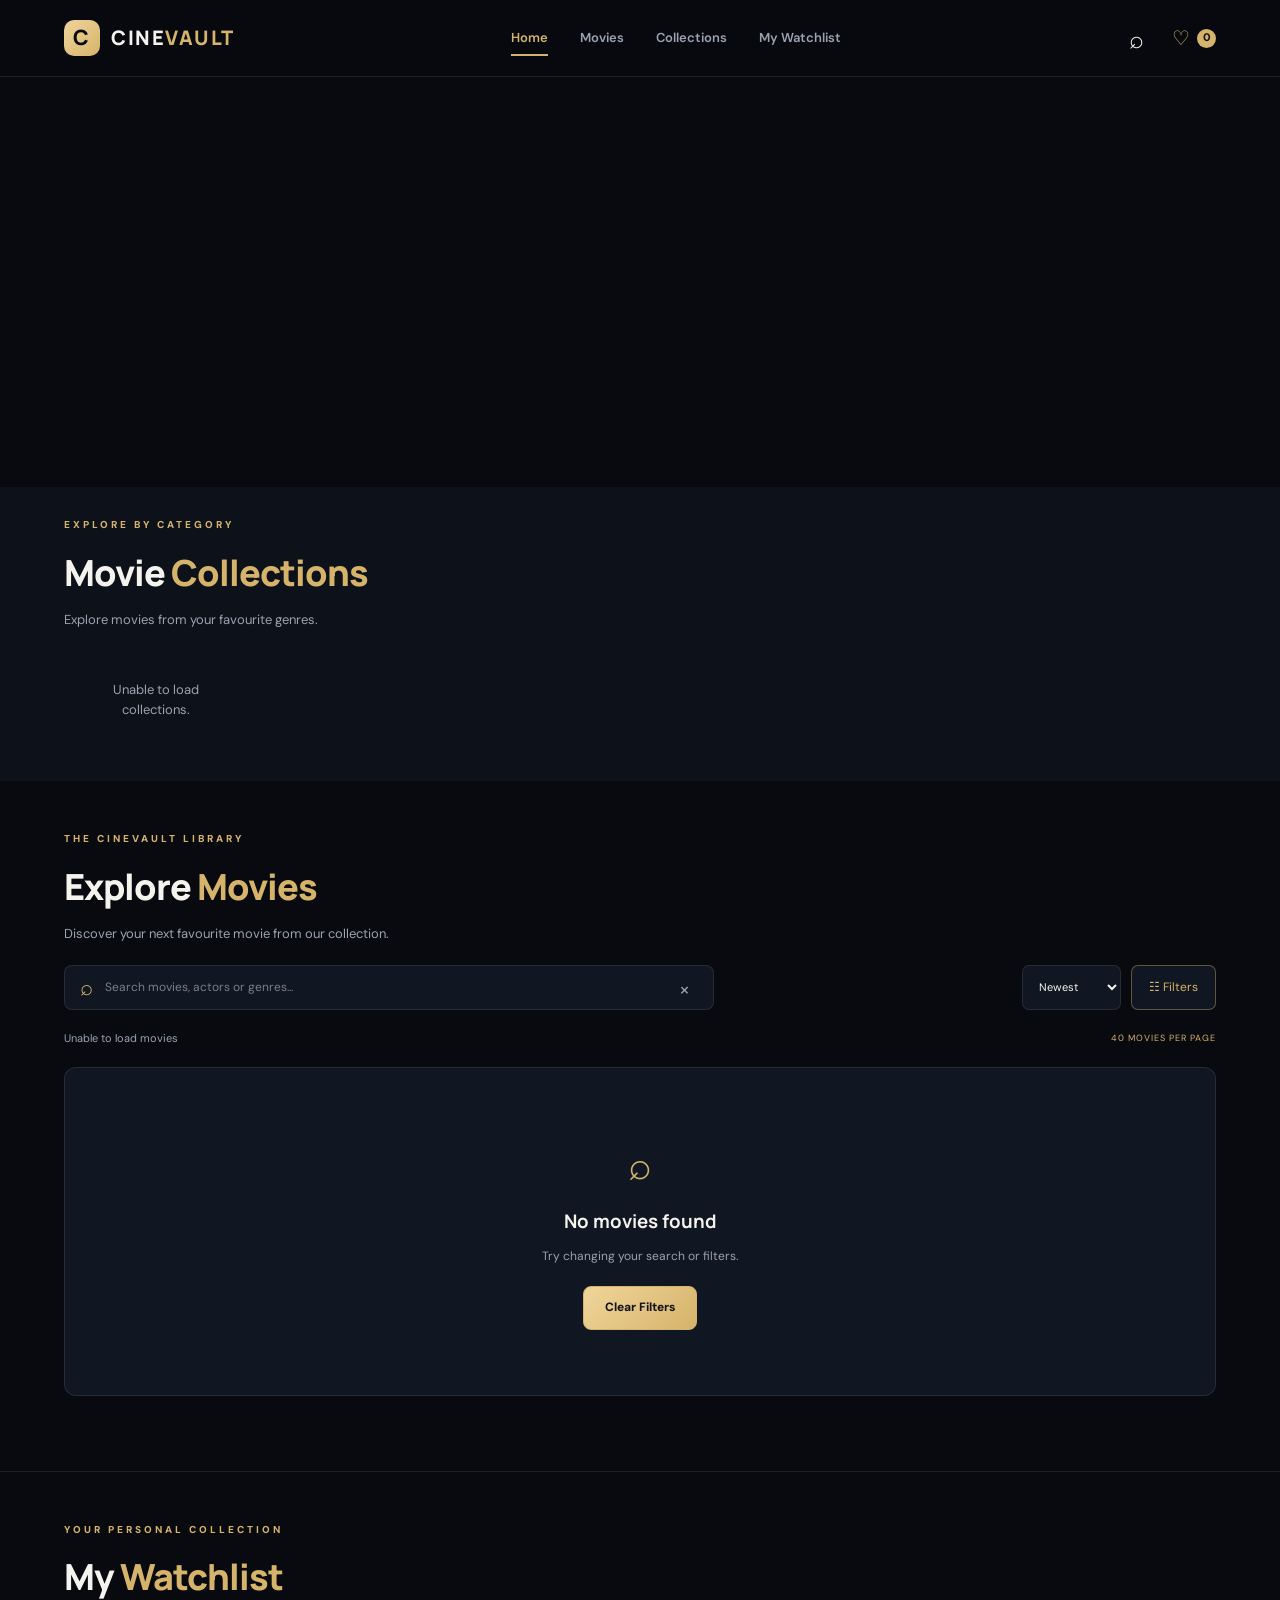
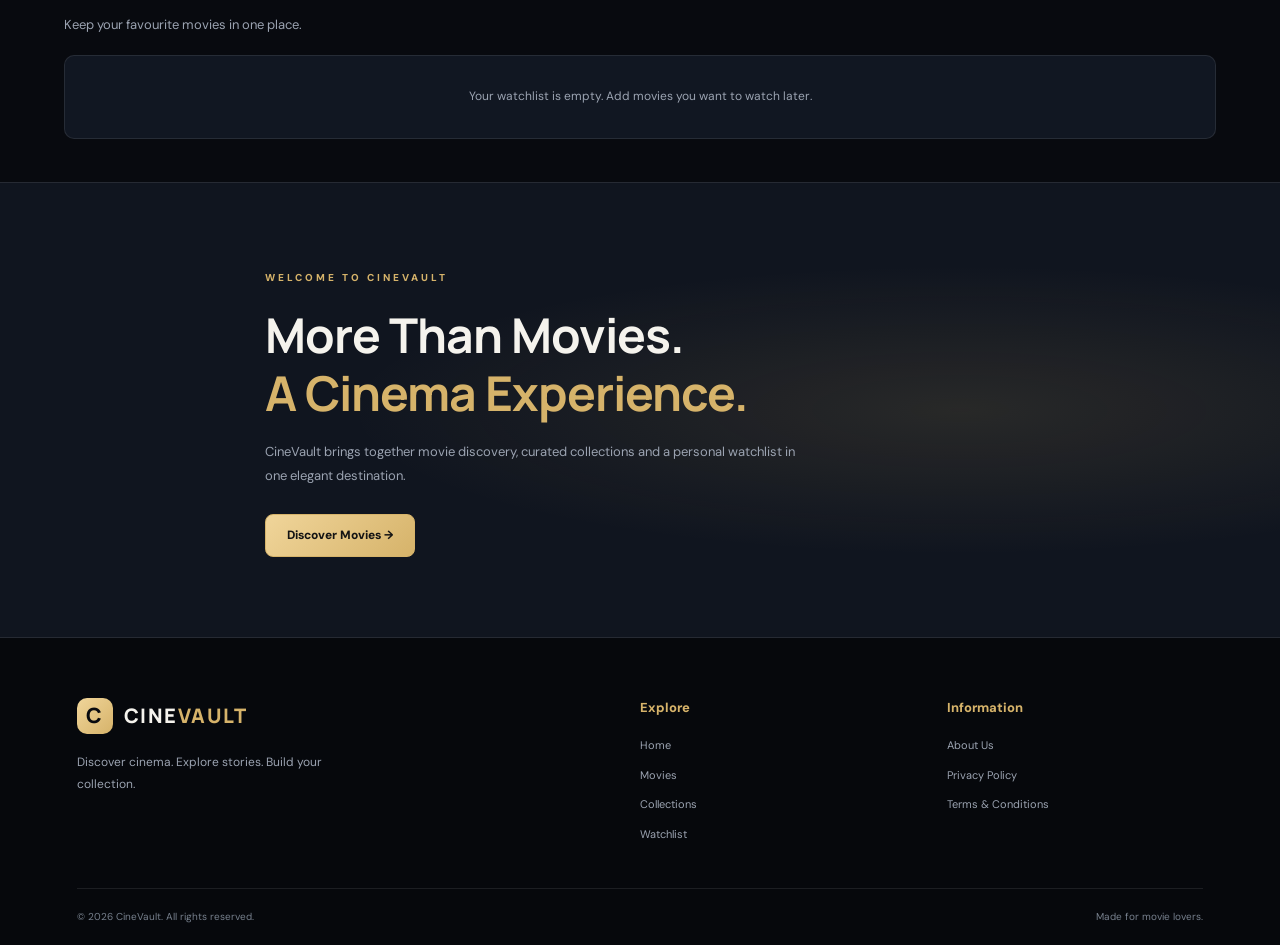
==== commit 046ce3b4: "Refactor hero banner section for dynamic loading Updated hero banner section to reflect dynamic load" ====
--- a/index.html
+++ b/index.html
@@ -121,7 +121,7 @@
   <!-- MAIN CONTENT -->
   <main id="main-content">
 
-    <!-- MULTIPLE HERO BANNER SLIDER -->
+    <!-- DYNAMIC HERO BANNER SLIDER -->
     <section
       class="hero-section hero-slider-section"
       id="home"
@@ -135,101 +135,13 @@
         aria-label="Featured content"
       >
 
-        <!--
-          DEFAULT FALLBACK SLIDE
-
-          This slide preserves the legacy Hero IDs.
-          The updated script.js will render Admin-managed
-          heroBanners here when available.
-        -->
-
+        <!-- Banners are loaded dynamically from Admin Dashboard -->
         <div
           class="hero-slider-track"
           id="heroSliderTrack"
           aria-live="polite"
         >
-
-          <article
-            class="hero-slide hero-slide-active"
-            id="heroFallbackSlide"
-            aria-roledescription="slide"
-            aria-label="Featured banner"
-          >
-
-            <div class="hero-overlay"></div>
-
-            <div class="hero-content">
-
-              <span class="hero-eyebrow" id="heroEyebrow">
-                YOUR WORLD OF CINEMA
-              </span>
-
-              <h1 id="heroTitle">
-                Discover Stories.<br>
-
-                <span class="gold-text" id="heroHighlight">
-                  Experience Cinema.
-                </span>
-              </h1>
-
-              <p id="heroDescription">
-                Explore a curated world of movies, discover hidden gems
-                and find your next unforgettable experience.
-              </p>
-
-              <div class="hero-buttons">
-
-                <a
-                  href="#movies"
-                  class="btn btn-primary"
-                  id="heroButton1"
-                >
-                  <span id="heroButton1Text">
-                    Explore Movies
-                  </span>
-
-                  <span aria-hidden="true">→</span>
-                </a>
-
-                <a
-                  href="#collections"
-                  class="btn btn-outline"
-                  id="heroButton2"
-                >
-                  Browse Collections
-                </a>
-
-              </div>
-
-              <div class="hero-stats">
-
-                <div>
-                  <strong id="totalMovies" aria-live="polite">0</strong>
-                  <span>Movies</span>
-                </div>
-
-                <div>
-                  <strong>Worldwide</strong>
-                  <span>Cinema</span>
-                </div>
-
-                <div>
-                  <strong>Premium</strong>
-                  <span>Experience</span>
-                </div>
-
-              </div>
-
-            </div>
-
-            <div class="hero-decoration" aria-hidden="true">
-              <span>C</span>
-            </div>
-
-          </article>
-
-        </div>
-
+        </div>
 
         <!-- SLIDER NAVIGATION -->
         <div class="hero-slider-navigation" id="heroSliderNavigation" hidden>
@@ -253,7 +165,6 @@
           </button>
 
         </div>
-
 
         <!-- SLIDER INDICATORS -->
         <div
@@ -801,232 +712,3 @@
 
 </body>
 </html>
-
-    <!-- WATCHLIST -->
-    <section
-      class="section watchlist-section"
-      id="watchlist"
-      aria-labelledby="watchlistHeading"
-    >
-
-      <div class="section-heading">
-
-        <div>
-
-          <span class="section-eyebrow">
-            YOUR PERSONAL COLLECTION
-          </span>
-
-          <h2 id="watchlistHeading">
-            My <span class="gold-text">Watchlist</span>
-          </h2>
-
-          <p class="section-description">
-            Keep your favourite movies in one place.
-          </p>
-
-        </div>
-
-      </div>
-
-      <div
-        class="movie-grid"
-        id="watchlistGrid"
-        aria-live="polite"
-      >
-        <!-- Watchlist movies generated by JavaScript -->
-      </div>
-
-      <p
-        class="watchlist-empty"
-        id="watchlistEmpty"
-      >
-        Your watchlist is empty. Add movies you want to watch later.
-      </p>
-
-    </section>
-
-
-    <!-- ABOUT -->
-    <section
-      class="about-section"
-      id="about"
-      aria-labelledby="aboutTitle"
-    >
-
-      <div class="about-content">
-
-        <span
-          class="section-eyebrow"
-          id="aboutEyebrow"
-        >
-          WELCOME TO CINEVAULT
-        </span>
-
-        <h2 id="aboutTitle">
-
-          More Than Movies.<br>
-
-          <span
-            class="gold-text"
-            id="aboutHighlight"
-          >
-            A Cinema Experience.
-          </span>
-
-        </h2>
-
-        <p id="aboutDescription">
-          CineVault brings together movie discovery, curated collections
-          and a personal watchlist in one elegant destination.
-        </p>
-
-        <a
-          href="#movies"
-          class="btn btn-primary"
-          id="aboutButton"
-         target="_blank" rel="noopener noreferrer">
-          Discover Movies →
-        </a>
-
-      </div>
-
-    </section>
-
-  </main>
-
-
-  <!-- MOVIE DETAILS MODAL -->
-  <div
-    class="modal-backdrop"
-    id="movieModal"
-    aria-hidden="true"
-  >
-
-    <div
-      class="movie-modal"
-      role="dialog"
-      aria-modal="true"
-      aria-labelledby="modalTitle"
-    >
-
-      <button
-        class="modal-close"
-        id="modalClose"
-        type="button"
-        aria-label="Close movie details"
-      >
-        ×
-      </button>
-
-      <div
-        class="modal-content"
-        id="modalContent"
-      >
-        <!-- Movie details generated by JavaScript -->
-      </div>
-
-    </div>
-
-  </div>
-
-
-  <!-- FOOTER -->
-  <footer class="site-footer">
-
-    <div class="footer-main">
-
-      <!-- FOOTER BRAND -->
-      <div class="footer-brand">
-
-        <a
-          href="#home"
-          class="brand"
-          id="footerBrand"
-          aria-label="CineVault Home"
-         target="_blank" rel="noopener noreferrer">
-
-          <span
-            class="brand-icon"
-            id="footerLogoIcon"
-          >
-            C
-          </span>
-
-          <span id="footerLogoText">
-            CINE<span class="gold-text">VAULT</span>
-          </span>
-
-        </a>
-
-        <p id="footerDescription">
-          Discover cinema. Explore stories. Build your collection.
-        </p>
-
-      </div>
-
-
-      <!-- EXPLORE LINKS -->
-      <div class="footer-links">
-
-        <h4>Explore</h4>
-
-        <a href="#home" target="_blank" rel="noopener noreferrer">
-          Home
-        </a>
-
-        <a href="#movies" target="_blank" rel="noopener noreferrer">
-          Movies
-        </a>
-
-        <a href="#collections" target="_blank" rel="noopener noreferrer">
-          Collections
-        </a>
-
-        <a href="#watchlist" target="_blank" rel="noopener noreferrer">
-          Watchlist
-        </a>
-
-      </div>
-
-
-      <!-- INFORMATION LINKS -->
-      <div class="footer-links">
-
-        <h4>Information</h4>
-
-        <a href="about.html" target="_blank" rel="noopener noreferrer">
-          About Us
-        </a>
-
-        <a href="privacy.html" target="_blank" rel="noopener noreferrer">
-          Privacy Policy
-        </a>
-
-        <a href="terms.html" target="_blank" rel="noopener noreferrer">
-          Terms &amp; Conditions
-        </a>
-
-      </div>
-
-    </div>
-
-
-    <!-- FOOTER BOTTOM -->
-    <div class="footer-bottom">
-
-      <p id="copyrightText">
-        © <span id="currentYear">2026</span>
-        CineVault. All rights reserved.
-      </p>
-
-      <p id="footerTagline">
-        Made for movie lovers.
-      </p>
-
-    </div>
-
-  </footer>
-
-</body>
-</html>
--- a/style.css
+++ b/style.css
@@ -2,7 +2,7 @@
 /* =====================================================
    CINEVAULT — PREMIUM BLACK & GOLD DESIGN SYSTEM
    RESPONSIVE • ACCESSIBLE • D1 CONNECTED FRONTEND
-   MULTI HERO SLIDER • COMPACT HOMEPAGE
+   FOUR-SLIDE HERO BANNER • COMPACT HOMEPAGE
    ===================================================== */
 
 /* =========================
@@ -446,23 +446,28 @@
 
 
 /* =========================
-   5A. DYNAMIC HERO SLIDER
-========================= */
-
-/* Slider container */
+   5A. DYNAMIC SLIDE BANNER
+   MAXIMUM 4 SLIDES
+========================= */
 
 .hero-section:has(.hero-slider) {
+  position: relative;
   display: block;
-  padding: 0;
+  width: 100%;
   height: 410px;
   min-height: 360px;
   max-height: 440px;
+  padding: 0;
+  overflow: hidden;
+  isolation: isolate;
   background: #080a0f;
 }
 
 .hero-section:has(.hero-slider)::before {
   display: none;
 }
+
+/* Slider wrapper */
 
 .hero-slider {
   position: absolute;
@@ -473,14 +478,13 @@
   isolation: isolate;
 }
 
-/* JavaScript uses hero-slider-track.
-   hero-slides is retained for compatibility. */
-
 .hero-slider-track,
 .hero-slides {
   position: relative;
+  display: block;
   width: 100%;
   height: 100%;
+  overflow: hidden;
 }
 
 /* Individual slides */
@@ -489,23 +493,32 @@
   position: absolute;
   inset: 0;
   z-index: 1;
+
   display: flex;
   align-items: center;
-  padding: 42px 8%;
+  justify-content: flex-start;
+
+  width: 100%;
+  height: 100%;
+  padding: 42px 8% 65px;
+
   overflow: hidden;
+
+  background-color: #080a0f;
+  background-position: center;
+  background-repeat: no-repeat;
+  background-size: cover;
+
   opacity: 0;
   visibility: hidden;
   pointer-events: none;
-  background-color: #080a0f;
-  background-size: cover;
-  background-position: center;
 
   transition:
-    opacity .75s ease,
-    visibility .75s ease;
-}
-
-/* JavaScript active class compatibility */
+    opacity .65s ease,
+    visibility .65s ease;
+}
+
+/* Active slide */
 
 .hero-slide.active,
 .hero-slide.hero-slide-active {
@@ -515,70 +528,73 @@
   pointer-events: auto;
 }
 
-/* Overlay generated inside every dynamic slide */
+/* Slide overlay */
 
 .hero-slide > .hero-overlay {
   position: absolute;
   inset: 0;
   z-index: 0;
+
+  width: 100%;
+  height: 100%;
+
   pointer-events: none;
 
-  background: linear-gradient(
-    90deg,
-    rgba(8,10,15,.98) 0%,
-    rgba(8,10,15,.82) 45%,
-    rgba(8,10,15,.18) 100%
-  );
-
-  opacity: var(--hero-overlay,.85);
-}
-
-/* Support for either CSS variable naming convention */
-
-.hero-slide::before {
-  content: "";
-  position: absolute;
-  inset: 0;
-  z-index: 0;
-  pointer-events: none;
   background: linear-gradient(
     90deg,
     rgba(8,10,15,.96) 0%,
     rgba(8,10,15,.82) 42%,
-    rgba(8,10,15,.18) 100%
+    rgba(8,10,15,.22) 100%
   );
-  opacity: var(--hero-overlay,var(--banner-overlay,.85));
-  display: none;
-}
+
+  opacity: var(--hero-overlay,.85);
+}
+
+/* Slide content */
 
 .hero-slide .hero-content {
   position: relative;
   z-index: 2;
+
+  width: 100%;
   max-width: 650px;
-  width: 100%;
-  color: var(--hero-text-color,var(--banner-text-color,var(--text)));
+
+  color: var(--hero-text-color,var(--text));
 }
 
 .hero-slide .hero-eyebrow {
-  color: var(--hero-highlight-color,var(--banner-highlight-color,var(--gold)));
+  color: var(--hero-highlight-color,var(--gold));
 }
 
 .hero-slide .hero-content h1,
 .hero-slide .hero-slide-title {
-  color: var(--hero-text-color,var(--banner-text-color,var(--text)));
+  margin: 15px 0;
+
+  color: var(--hero-text-color,var(--text));
+
+  font-family: var(--heading);
+  font-size: clamp(34px,4.5vw,58px);
+  line-height: 1.13;
+  letter-spacing: -2px;
+  font-weight: 800;
 }
 
 .hero-slide .hero-content h1 .hero-highlight,
 .hero-slide .hero-slide-highlight {
-  color: var(--hero-highlight-color,var(--banner-highlight-color,var(--gold2)));
+  color: var(--hero-highlight-color,var(--gold2));
 }
 
 .hero-slide .hero-content p {
-  color: var(--hero-text-color,var(--banner-text-color,var(--muted)));
+  max-width: 490px;
+
+  color: var(--hero-text-color,var(--muted));
+
+  font-size: 14px;
+  line-height: 1.8;
   opacity: .9;
 }
 
-/* Text position classes generated by JavaScript */
+/* Text alignment */
 
 .hero-slide.position-left,
 .hero-slide.hero-text-left {
@@ -604,9 +620,7 @@
 }
 
 .hero-slide.position-center .hero-buttons,
-.hero-slide.position-center .hero-stats,
-.hero-slide.hero-text-center .hero-buttons,
-.hero-slide.hero-text-center .hero-stats {
+.hero-slide.hero-text-center .hero-buttons {
   justify-content: center;
 }
 
@@ -627,24 +641,34 @@
 }
 
 .hero-slide.position-right .hero-buttons,
-.hero-slide.position-right .hero-stats,
-.hero-slide.hero-text-right .hero-buttons,
-.hero-slide.hero-text-right .hero-stats {
+.hero-slide.hero-text-right .hero-buttons {
   justify-content: flex-end;
 }
 
-.hero-slide .hero-stats {
-  margin-top: 22px;
-}
-
-/* Dynamic slider navigation */
+/* Slide buttons */
+
+.hero-slide .hero-buttons {
+  display: flex;
+  flex-wrap: wrap;
+  align-items: center;
+  gap: 12px;
+  margin-top: 23px;
+}
+
+.hero-slide .btn {
+  position: relative;
+  z-index: 3;
+}
+
+/* Slider navigation */
 
 .hero-slider-controls,
 .hero-slider-navigation {
   position: absolute;
-  z-index: 10;
   right: 6%;
   bottom: 24px;
+  z-index: 10;
+
   display: flex;
   align-items: center;
   gap: 12px;
@@ -653,15 +677,22 @@
 .hero-slider-arrow {
   width: 38px;
   height: 38px;
+
   display: grid;
   place-items: center;
+
   border: 1px solid rgba(214,179,106,.55);
   border-radius: 50%;
-  background: rgba(8,10,15,.72);
+
+  background: rgba(8,10,15,.78);
   color: var(--gold2);
+
   font-size: 20px;
+
+  backdrop-filter: blur(8px);
+  -webkit-backdrop-filter: blur(8px);
+
   transition: var(--transition);
-  backdrop-filter: blur(8px);
 }
 
 .hero-slider-arrow:hover {
@@ -677,9 +708,29 @@
   gap: 8px;
 }
 
-
-/* Keep slider controls hidden when JavaScript sets the hidden attribute.
-   This explicit rule protects the controls from display styles above. */
+.hero-slider-dot {
+  width: 8px;
+  height: 8px;
+
+  padding: 0;
+
+  border: 0;
+  border-radius: 20px;
+
+  background: rgba(255,255,255,.45);
+
+  transition:
+    width .3s ease,
+    background .3s ease;
+}
+
+.hero-slider-dot.active {
+  width: 25px;
+  background: var(--gold);
+}
+
+/* Hide inactive controls */
+
 .hero-slider-navigation[hidden],
 .hero-slider-controls[hidden],
 .hero-slider-dots[hidden],
@@ -687,29 +738,20 @@
   display: none !important;
 }
 
-.hero-slider-dot {
-  width: 8px;
-  height: 8px;
-  padding: 0;
-  border: 0;
-  border-radius: 20px;
-  background: rgba(255,255,255,.45);
-  transition: width .3s ease, background .3s ease;
-}
-
-.hero-slider-dot.active {
-  width: 25px;
-  background: var(--gold);
-}
+/* Screen reader status */
 
 .hero-slider-status {
   position: absolute;
+
   width: 1px;
   height: 1px;
+
   padding: 0;
   margin: -1px;
+
   overflow: hidden;
   clip: rect(0,0,0,0);
+
   white-space: nowrap;
   border: 0;
 }
@@ -1451,6 +1493,11 @@
     min-height: 350px;
   }
 
+  .hero-slide {
+    padding-left: 6%;
+    padding-right: 6%;
+  }
+
 }
 
 
@@ -1534,7 +1581,7 @@
   }
 
   .hero-slide {
-    padding: 35px 6% 65px;
+    padding: 35px 6% 62px;
   }
 
   .hero-slide .hero-content h1,
@@ -1551,11 +1598,6 @@
   .hero-slide .hero-buttons {
     margin-top: 15px;
     gap: 9px;
-  }
-
-  .hero-slide .hero-stats {
-    margin-top: 15px;
-    gap: 20px;
   }
 
   .hero-slider-controls,
@@ -1750,10 +1792,6 @@
     min-height: 37px;
     padding: 9px 13px;
     font-size: 10px;
-  }
-
-  .hero-slide .hero-stats {
-    gap: 14px;
   }
 
   .collection-card {
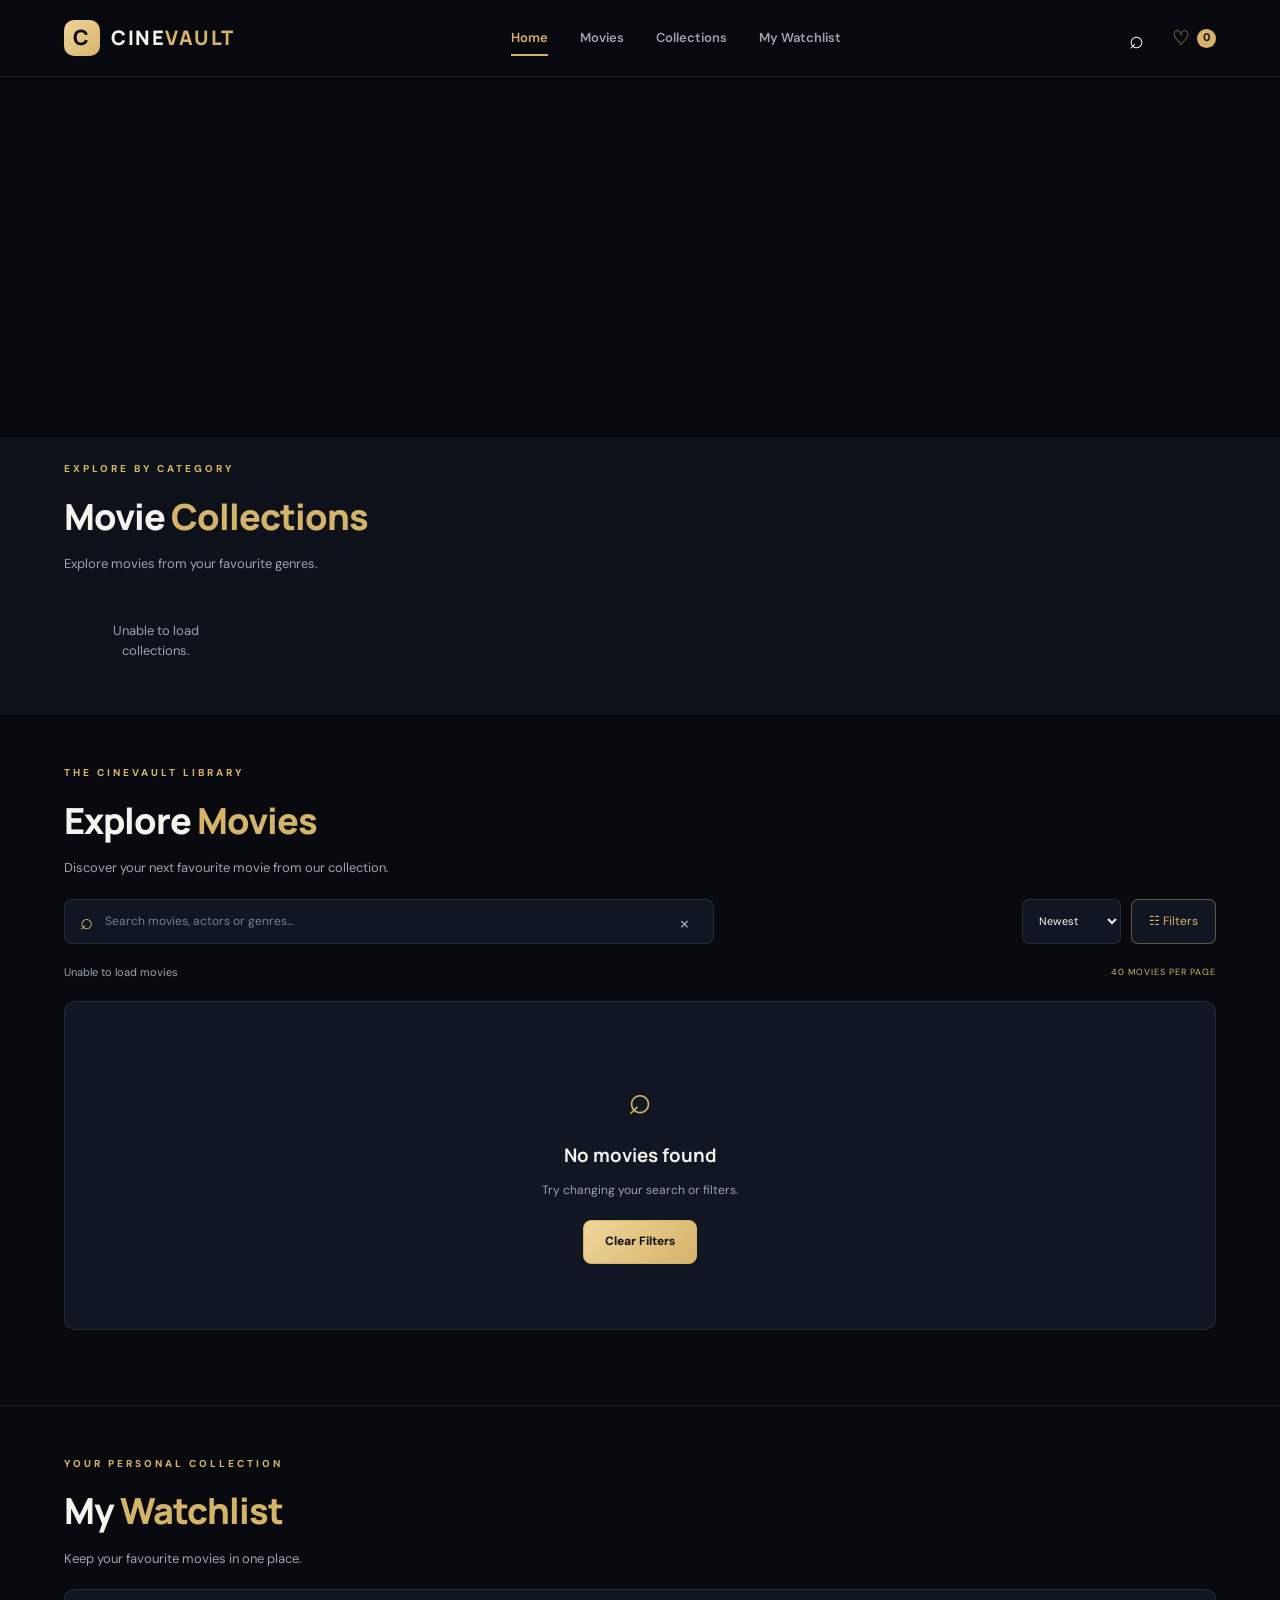
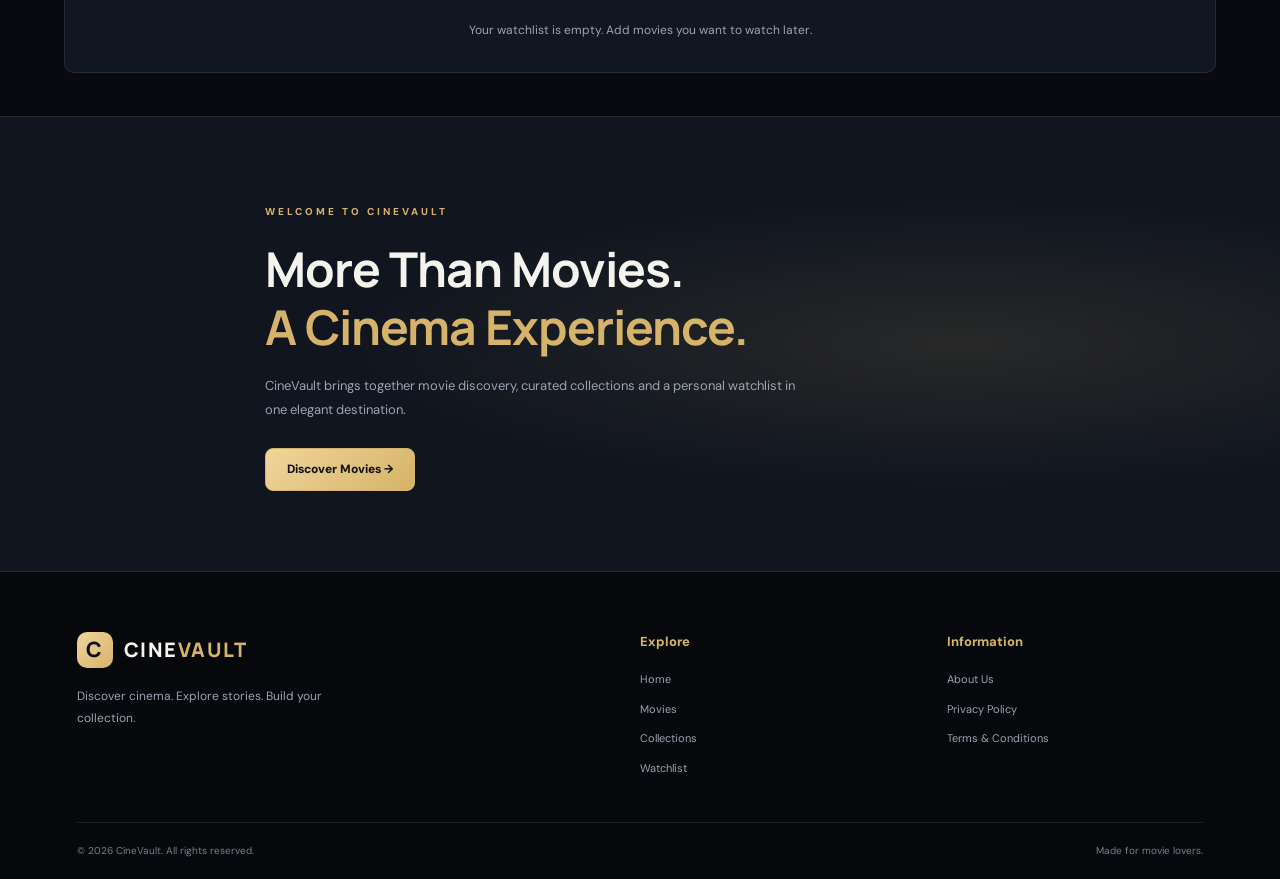
==== commit e2422af7: "Enhance SEO and social sharing metadata in index.html Updated SEO metadata and added Open Graph and " ====
--- a/index.html
+++ b/index.html
@@ -5,23 +5,38 @@
   <meta charset="UTF-8">
   <meta name="viewport" content="width=device-width, initial-scale=1.0">
 
-  <title>CineVault — Discover Movies & Entertainment</title>
-
-  <meta name="description" content="Explore movies, discover new releases, browse curated collections and build your personal movie watchlist with CineVault.">
-  <meta name="keywords" content="movies, cinema, Hollywood, Bollywood, Korean movies, Bangla movies, movie collection">
+  <!-- Primary SEO -->
+  <title>CineVault — Discover Movies, New Releases &amp; Entertainment</title>
+  <meta name="description" content="Discover movies and entertainment on CineVault. Explore Hollywood, Bollywood, Korean and Bangla movies, browse genres and curated collections, and build your personal watchlist.">
+  <meta name="keywords" content="CineVault, movies, movie collection, discover movies, new movie releases, Hollywood movies, Bollywood movies, Korean movies, Bangla movies, movie genres, cinema">
   <meta name="author" content="CineVault">
-  <meta name="robots" content="index, follow">
+  <meta name="robots" content="index, follow, max-image-preview:large">
+  <meta name="googlebot" content="index, follow">
   <meta name="theme-color" content="#080a0f">
-
-  <meta property="og:title" content="CineVault — Movie Collection">
-  <meta property="og:description" content="Discover your next favourite movie with CineVault.">
+  <meta name="application-name" content="CineVault">
+
+  <!-- Canonical URL -->
+  <link rel="canonical" href="https://cinevault.movie24.workers.dev/">
+
+  <!-- Premium Gold CV Favicon -->
+  <link rel="icon" type="image/svg+xml" href="/favicon.svg">
+  <link rel="shortcut icon" href="/favicon.svg">
+  <link rel="apple-touch-icon" href="/favicon.svg">
+
+  <!-- Open Graph: Facebook and social sharing -->
+  <meta property="og:locale" content="en_US">
   <meta property="og:type" content="website">
   <meta property="og:site_name" content="CineVault">
-
-  <meta name="twitter:card" content="summary_large_image">
-  <meta name="twitter:title" content="CineVault — Movie Collection">
-  <meta name="twitter:description" content="Discover your next favourite movie with CineVault.">
-
+  <meta property="og:title" content="CineVault — Discover Movies &amp; Entertainment">
+  <meta property="og:description" content="Discover movies and entertainment on CineVault. Explore Hollywood, Bollywood, Korean and Bangla movies, browse curated collections and build your personal watchlist.">
+  <meta property="og:url" content="https://cinevault.movie24.workers.dev/">
+
+  <!-- Twitter / X -->
+  <meta name="twitter:card" content="summary">
+  <meta name="twitter:title" content="CineVault — Discover Movies &amp; Entertainment">
+  <meta name="twitter:description" content="Discover movies, explore curated collections and build your personal watchlist with CineVault.">
+
+  <!-- Performance: Google Fonts -->
   <link rel="preconnect" href="https://fonts.googleapis.com">
   <link rel="preconnect" href="https://fonts.gstatic.com" crossorigin>
 
@@ -30,8 +45,10 @@
     rel="stylesheet"
   >
 
+  <!-- Main Stylesheet -->
   <link rel="stylesheet" href="style.css">
 
+  <!-- Main JavaScript -->
   <script src="script.js" defer></script>
 </head>
 
--- a/style.css
+++ b/style.css
@@ -1,4 +1,3 @@
-
 /* =====================================================
    CINEVAULT — PREMIUM BLACK & GOLD DESIGN SYSTEM
    RESPONSIVE • ACCESSIBLE • D1 CONNECTED FRONTEND
@@ -35,7 +34,6 @@
   --shadow: 0 15px 40px rgba(0,0,0,.35);
   --transition: .25s ease;
 }
-
 
 /* =========================
    2. RESET & GLOBAL
@@ -113,7 +111,6 @@
   text-align: center;
   font-size: 13px;
 }
-
 
 /* =========================
    3. ACCESSIBILITY
@@ -144,7 +141,6 @@
   opacity: .5;
   cursor: not-allowed;
 }
-
 
 /* =========================
    4. HEADER
@@ -280,7 +276,6 @@
 .menu-toggle {
   display: none;
 }
-
 
 /* =========================
    5. HERO SECTION
@@ -444,7 +439,6 @@
   user-select: none;
 }
 
-
 /* =========================
    5A. DYNAMIC SLIDE BANNER
    MAXIMUM 4 SLIDES
@@ -454,9 +448,9 @@
   position: relative;
   display: block;
   width: 100%;
-  height: 410px;
-  min-height: 360px;
-  max-height: 440px;
+  height: 360px;
+  min-height: 330px;
+  max-height: 390px;
   padding: 0;
   overflow: hidden;
   isolation: isolate;
@@ -467,11 +461,10 @@
   display: none;
 }
 
-/* Slider wrapper */
-
 .hero-slider {
   position: absolute;
   inset: 0;
+  z-index: 0;
   width: 100%;
   height: 100%;
   overflow: hidden;
@@ -487,38 +480,27 @@
   overflow: hidden;
 }
 
-/* Individual slides */
-
 .hero-slide {
   position: absolute;
   inset: 0;
   z-index: 1;
-
   display: flex;
   align-items: center;
   justify-content: flex-start;
-
   width: 100%;
   height: 100%;
-  padding: 42px 8% 65px;
-
+  padding: 35px 8% 58px;
   overflow: hidden;
-
+  isolation: isolate;
   background-color: #080a0f;
   background-position: center;
   background-repeat: no-repeat;
   background-size: cover;
-
   opacity: 0;
   visibility: hidden;
   pointer-events: none;
-
-  transition:
-    opacity .65s ease,
-    visibility .65s ease;
-}
-
-/* Active slide */
+  transition: opacity .65s ease, visibility .65s ease;
+}
 
 .hero-slide.active,
 .hero-slide.hero-slide-active {
@@ -528,37 +510,42 @@
   pointer-events: auto;
 }
 
-/* Slide overlay */
+.hero-slide > .hero-slide-image {
+  position: absolute;
+  inset: 0;
+  z-index: 0;
+  display: block;
+  width: 100%;
+  height: 100%;
+  max-width: none;
+  object-fit: cover;
+  object-position: center center;
+  pointer-events: none;
+}
 
 .hero-slide > .hero-overlay {
   position: absolute;
   inset: 0;
-  z-index: 0;
-
+  z-index: 1;
+  display: block;
   width: 100%;
   height: 100%;
-
-  pointer-events: none;
-
   background: linear-gradient(
     90deg,
-    rgba(8,10,15,.96) 0%,
-    rgba(8,10,15,.82) 42%,
-    rgba(8,10,15,.22) 100%
+    rgba(8,10,15,.94) 0%,
+    rgba(8,10,15,.78) 43%,
+    rgba(8,10,15,.28) 100%
   );
-
-  opacity: var(--hero-overlay,.85);
-}
-
-/* Slide content */
+  opacity: calc(var(--hero-overlay, 85) / 100);
+  pointer-events: none;
+}
 
 .hero-slide .hero-content {
   position: relative;
   z-index: 2;
-
+  display: block;
   width: 100%;
   max-width: 650px;
-
   color: var(--hero-text-color,var(--text));
 }
 
@@ -568,14 +555,14 @@
 
 .hero-slide .hero-content h1,
 .hero-slide .hero-slide-title {
-  margin: 15px 0;
-
+  position: relative;
+  z-index: 2;
+  margin: 12px 0;
   color: var(--hero-text-color,var(--text));
-
   font-family: var(--heading);
-  font-size: clamp(34px,4.5vw,58px);
+  font-size: clamp(32px,4.2vw,54px);
   line-height: 1.13;
-  letter-spacing: -2px;
+  letter-spacing: -1.5px;
   font-weight: 800;
 }
 
@@ -586,15 +573,11 @@
 
 .hero-slide .hero-content p {
   max-width: 490px;
-
   color: var(--hero-text-color,var(--muted));
-
-  font-size: 14px;
-  line-height: 1.8;
-  opacity: .9;
-}
-
-/* Text alignment */
+  font-size: 13px;
+  line-height: 1.7;
+  opacity: .92;
+}
 
 .hero-slide.position-left,
 .hero-slide.hero-text-left {
@@ -610,7 +593,8 @@
 
 .hero-slide.position-center .hero-content,
 .hero-slide.hero-text-center .hero-content {
-  margin: 0 auto;
+  margin-left: auto;
+  margin-right: auto;
 }
 
 .hero-slide.position-center .hero-content p,
@@ -645,53 +629,52 @@
   justify-content: flex-end;
 }
 
-/* Slide buttons */
-
 .hero-slide .hero-buttons {
+  position: relative;
+  z-index: 3;
   display: flex;
   flex-wrap: wrap;
   align-items: center;
-  gap: 12px;
-  margin-top: 23px;
-}
-
-.hero-slide .btn {
+  gap: 10px;
+  margin-top: 18px;
+}
+
+.hero-slide .hero-buttons .btn {
   position: relative;
   z-index: 3;
 }
 
-/* Slider navigation */
+.hero-slide .hero-decoration {
+  position: absolute;
+  z-index: 1;
+  pointer-events: none;
+}
 
 .hero-slider-controls,
 .hero-slider-navigation {
   position: absolute;
-  right: 6%;
-  bottom: 24px;
+  right: 5%;
+  bottom: 17px;
   z-index: 10;
-
   display: flex;
   align-items: center;
-  gap: 12px;
+  gap: 10px;
 }
 
 .hero-slider-arrow {
-  width: 38px;
-  height: 38px;
-
+  position: relative;
+  z-index: 10;
+  width: 36px;
+  height: 36px;
   display: grid;
   place-items: center;
-
   border: 1px solid rgba(214,179,106,.55);
   border-radius: 50%;
-
-  background: rgba(8,10,15,.78);
+  background: rgba(8,10,15,.82);
   color: var(--gold2);
-
-  font-size: 20px;
-
+  font-size: 19px;
   backdrop-filter: blur(8px);
   -webkit-backdrop-filter: blur(8px);
-
   transition: var(--transition);
 }
 
@@ -711,25 +694,17 @@
 .hero-slider-dot {
   width: 8px;
   height: 8px;
-
   padding: 0;
-
   border: 0;
   border-radius: 20px;
-
   background: rgba(255,255,255,.45);
-
-  transition:
-    width .3s ease,
-    background .3s ease;
+  transition: width .3s ease, background .3s ease;
 }
 
 .hero-slider-dot.active {
-  width: 25px;
+  width: 24px;
   background: var(--gold);
 }
-
-/* Hide inactive controls */
 
 .hero-slider-navigation[hidden],
 .hero-slider-controls[hidden],
@@ -738,24 +713,17 @@
   display: none !important;
 }
 
-/* Screen reader status */
-
 .hero-slider-status {
   position: absolute;
-
   width: 1px;
   height: 1px;
-
   padding: 0;
   margin: -1px;
-
   overflow: hidden;
   clip: rect(0,0,0,0);
-
   white-space: nowrap;
   border: 0;
 }
-
 
 /* =========================
    6. COMMON SECTIONS
@@ -797,7 +765,6 @@
   font-weight: 700;
   white-space: nowrap;
 }
-
 
 /* =========================
    7. COLLECTIONS
@@ -882,7 +849,35 @@
   line-height: 1.4;
 }
 
-
+/* =========================
+   7A. COMPACT COLLECTIONS
+========================= */
+
+.compact-collections-section {
+  padding-top: 17px;
+  padding-bottom: 18px;
+}
+
+.compact-collections-section .section-heading {
+  margin-bottom: 10px;
+}
+
+.compact-collections-section .collection-card {
+  min-height: 82px;
+  padding: 8px 10px;
+}
+
+@media (max-width: 760px) {
+  .compact-collections-section {
+    padding-top: 15px;
+    padding-bottom: 16px;
+  }
+
+  .compact-collections-section .collection-card {
+    min-height: 76px;
+    padding: 7px 9px;
+  }
+}
 /* =========================
    8. MOVIE GRID
 ========================= */
@@ -1459,8 +1454,6 @@
 .content-link:hover {
   color: var(--gold);
 }
-
-
 /* =========================
    19. RESPONSIVE — TABLET
 ========================= */
